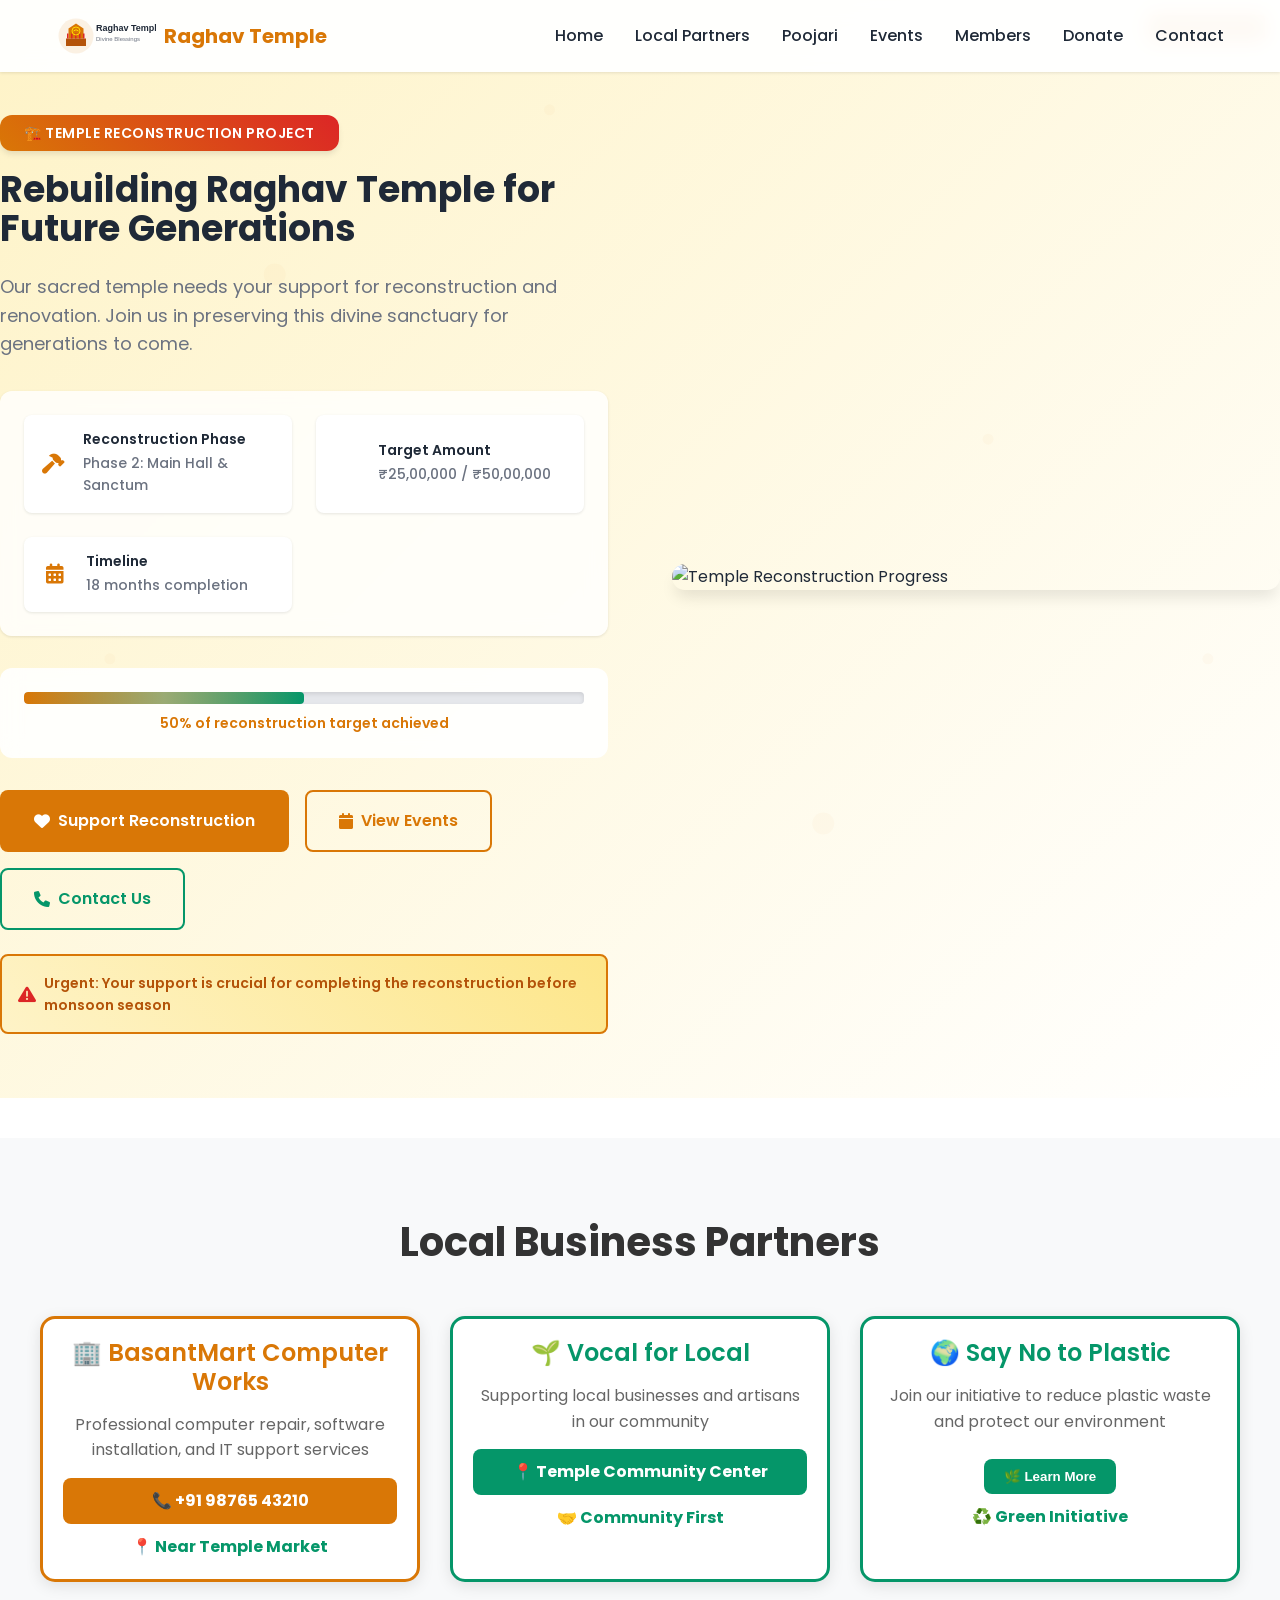
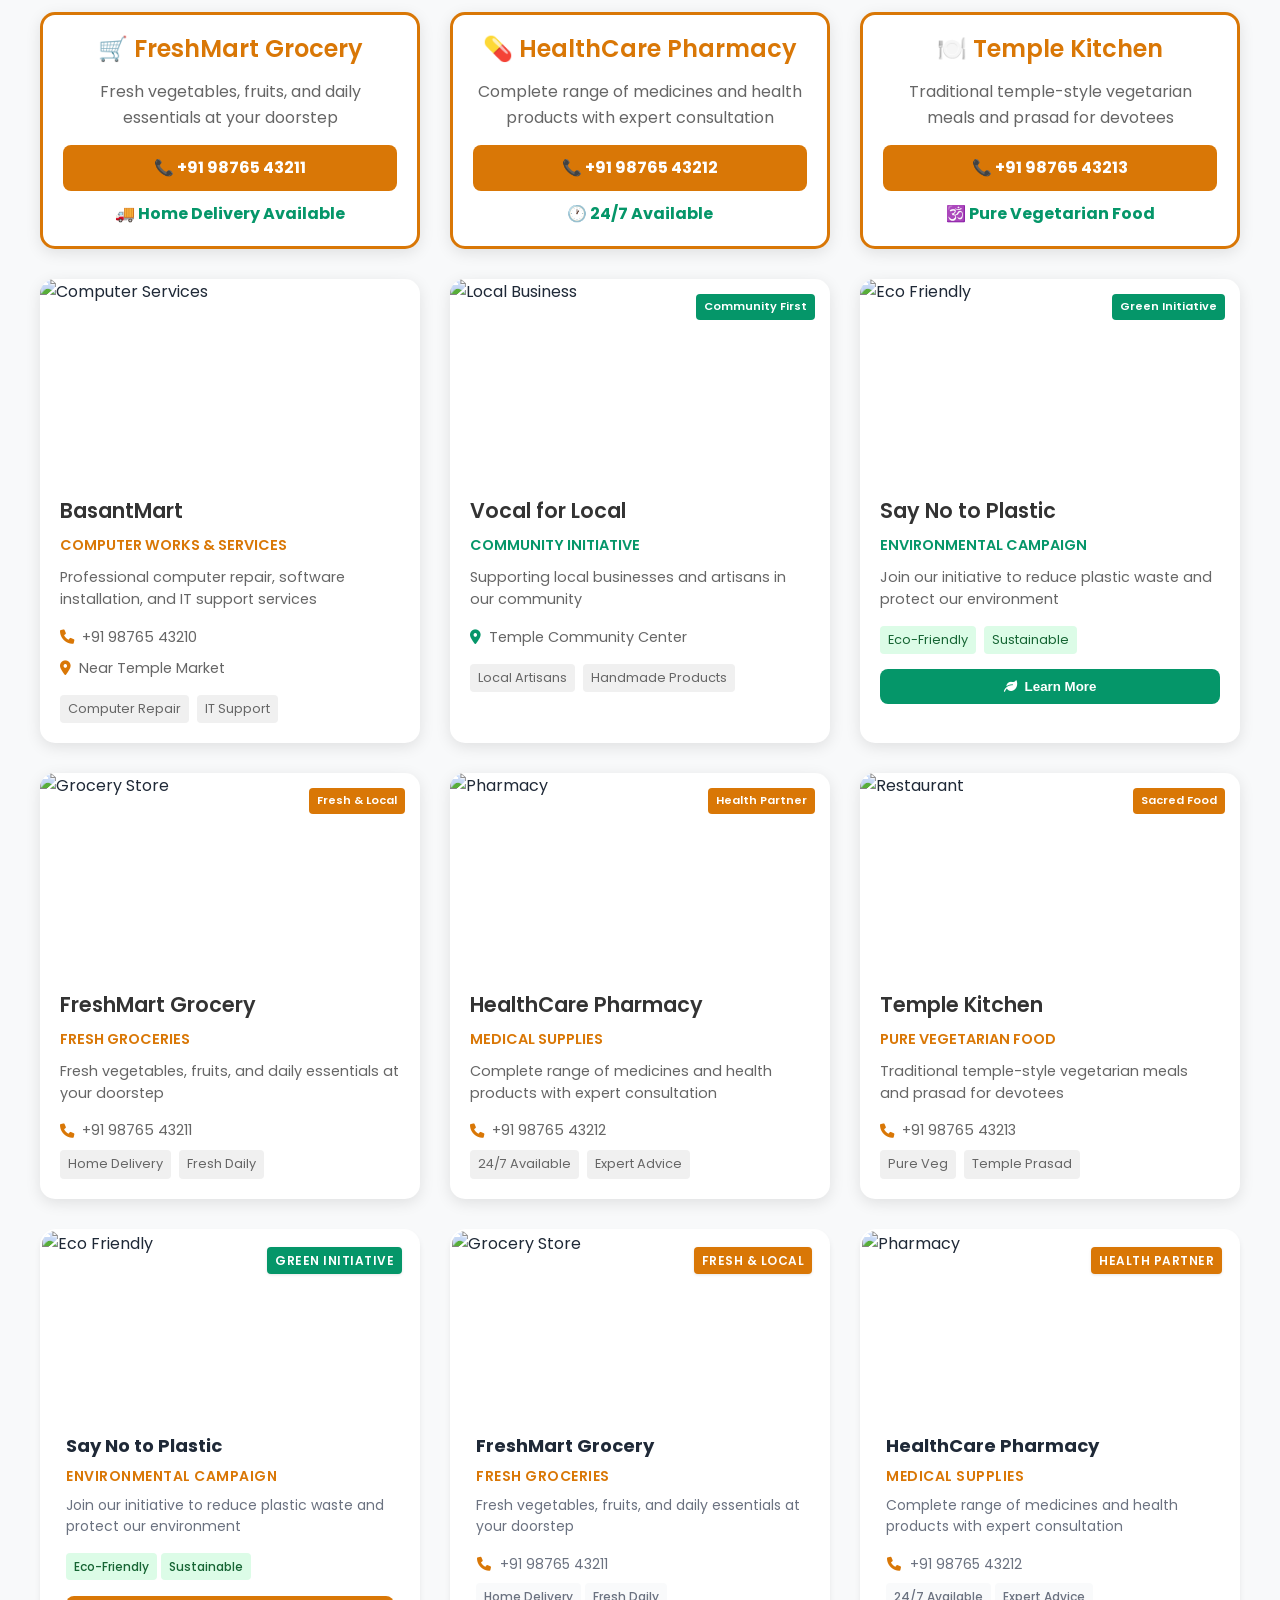
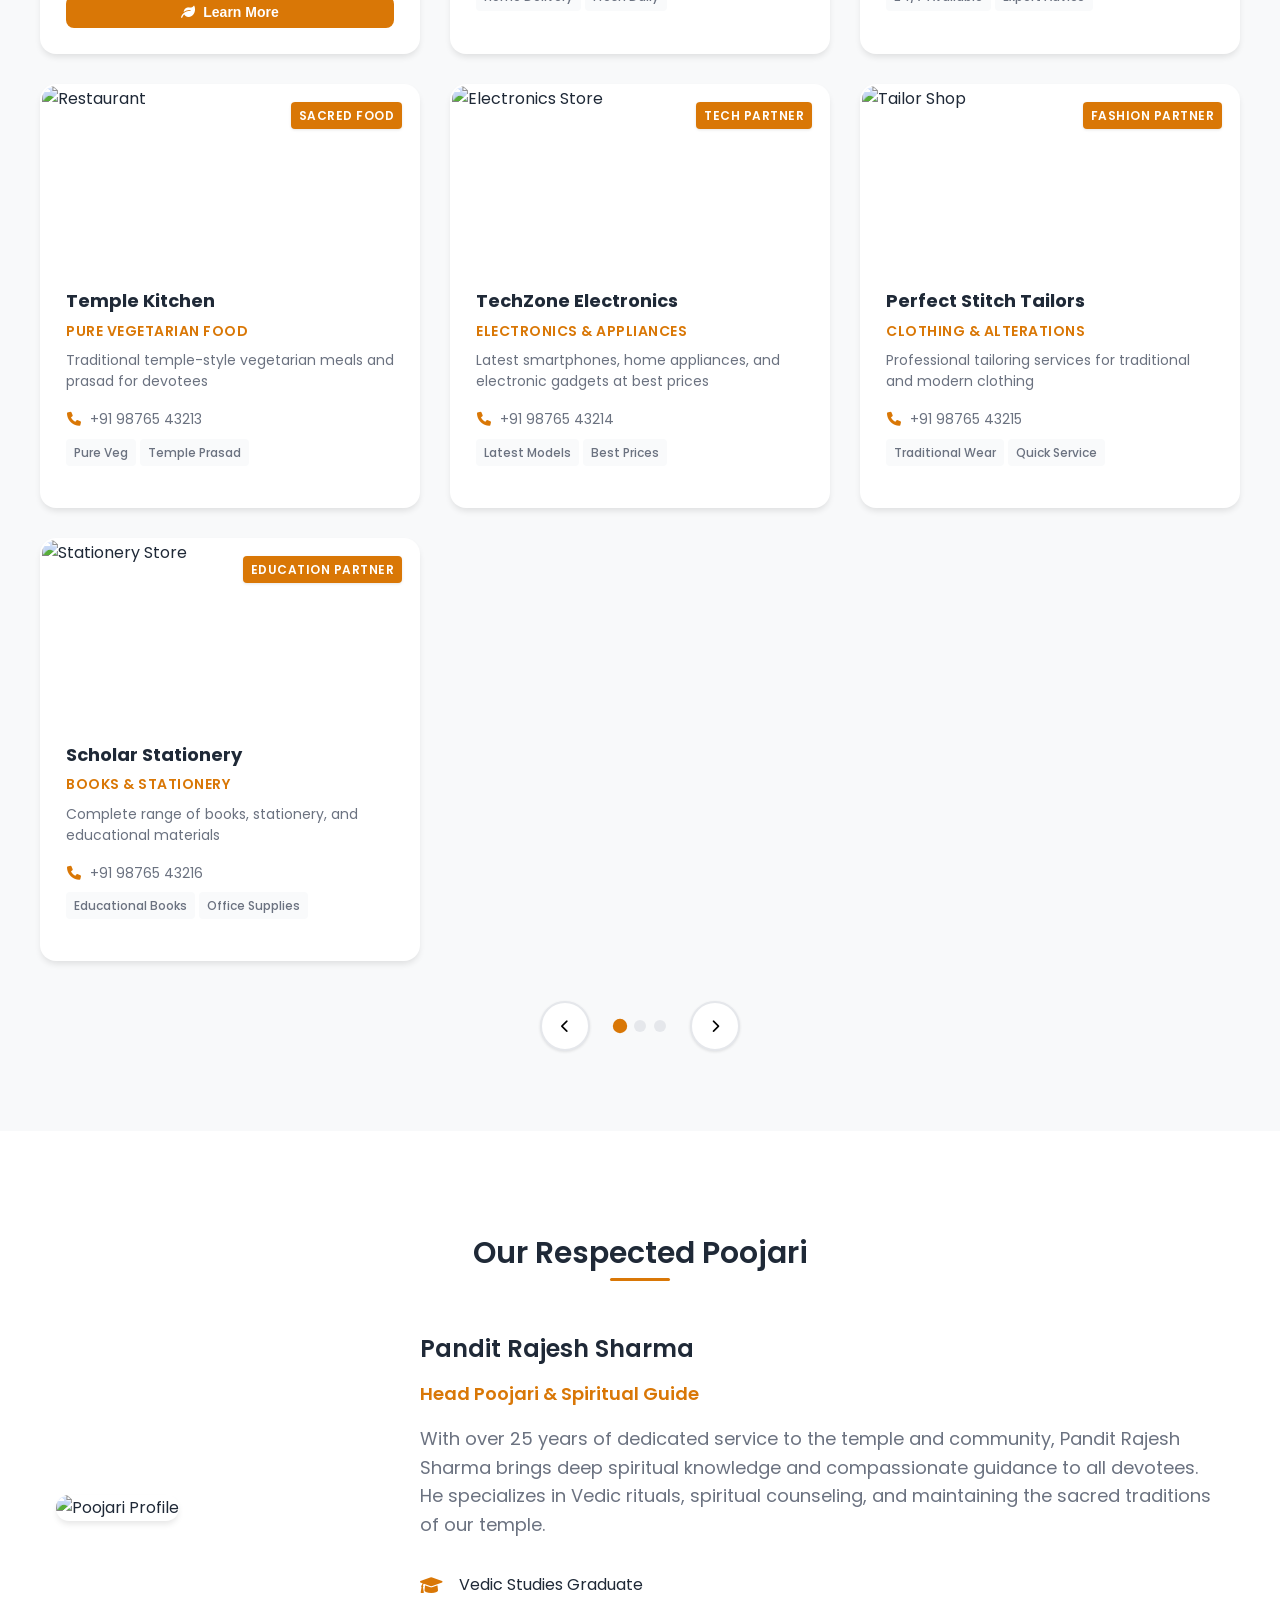
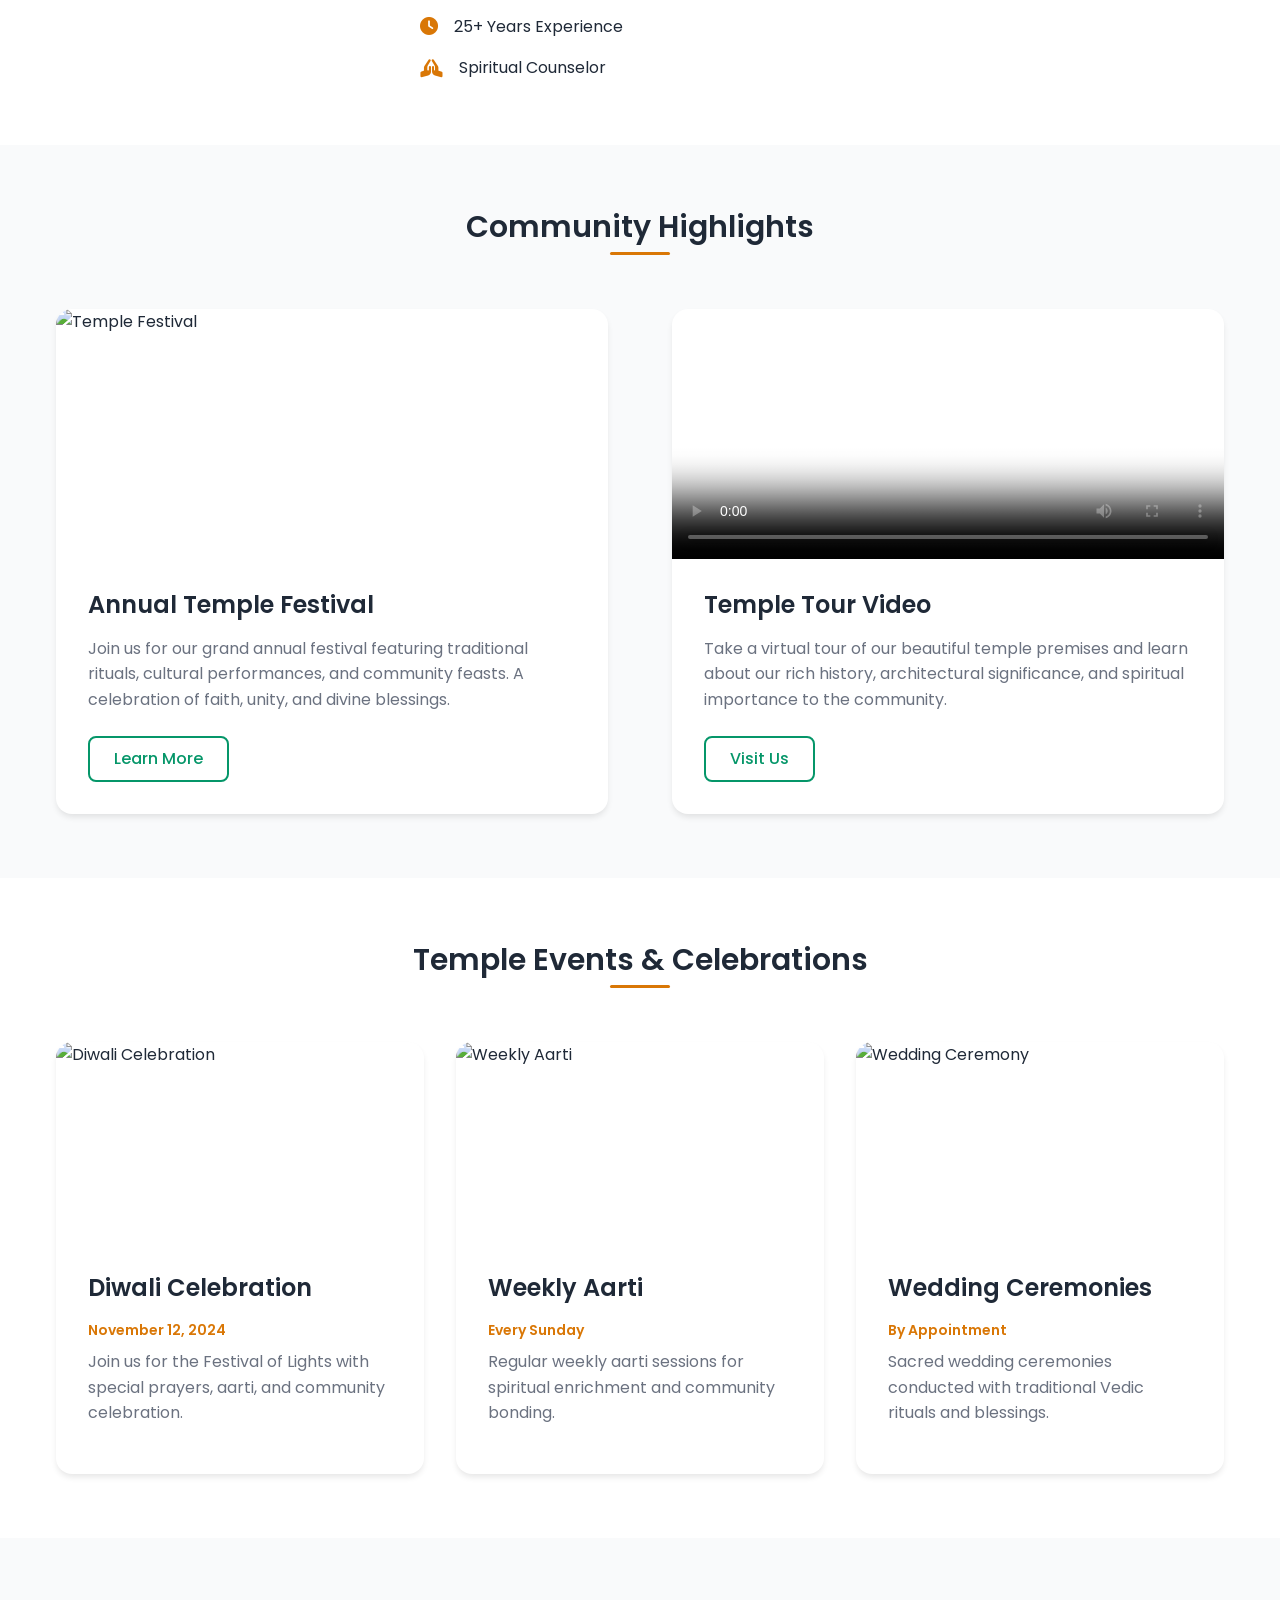
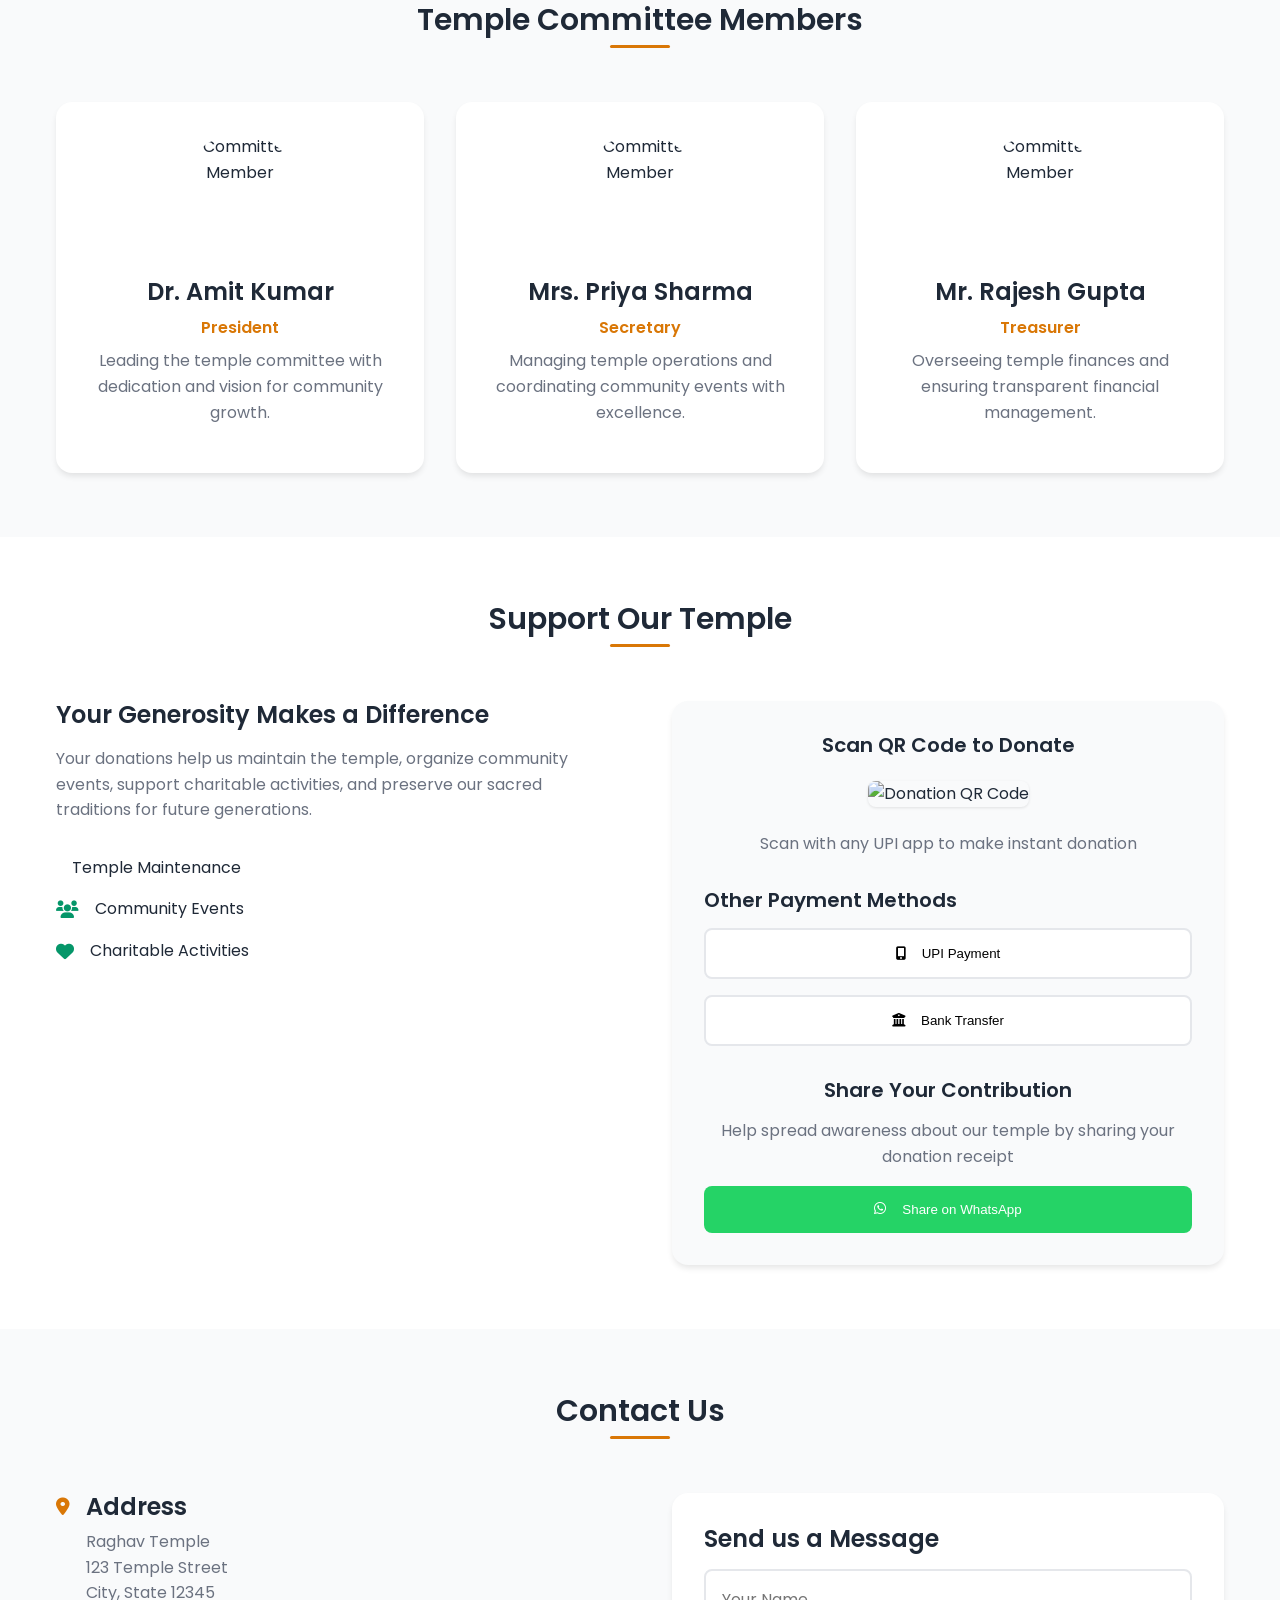
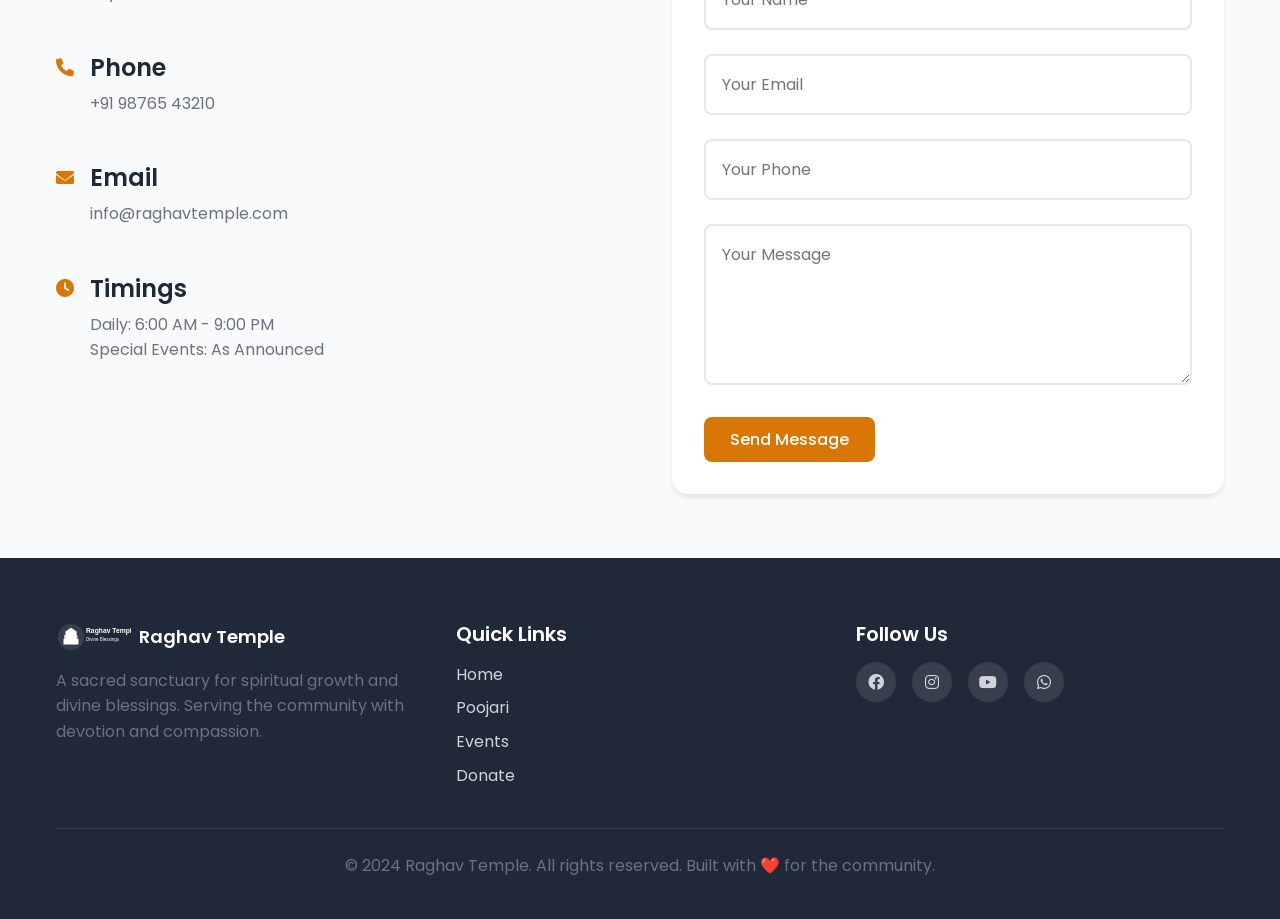
==== index.html @ b98de7c0 "Your descriptive commit message here" ====
<!DOCTYPE html>
<html lang="en">
<head>
    <meta charset="UTF-8">
    <meta name="viewport" content="width=device-width, initial-scale=1.0">
    <title>Raghav Temple - Divine Blessings</title>
    <meta name="description" content="Raghav Temple - A sacred place for spiritual growth, community events, and divine blessings">
    <link rel="manifest" href="manifest.json">
    <meta name="theme-color" content="#d97706">
    <link rel="icon" type="image/svg+xml" href="favicon.svg">
    <link rel="stylesheet" href="styles.css">
    <link href="https://fonts.googleapis.com/css2?family=Poppins:wght@300;400;500;600;700&display=swap" rel="stylesheet">
    <link rel="stylesheet" href="https://cdnjs.cloudflare.com/ajax/libs/font-awesome/6.0.0/css/all.min.css">
</head>
<body>
    <!-- Header -->
    <header class="header">
        <nav class="navbar">
            <div class="nav-container">
                <div class="nav-logo">
                    <img src="logo-template.svg" alt="Raghav Temple Logo" class="logo-img">
                    <h2>Raghav Temple</h2>
                </div>
                <ul class="nav-menu">
                    <li><a href="#home">Home</a></li>
                    <li><a href="#ads">Local Partners</a></li>
                    <li><a href="#poojari">Poojari</a></li>
                    <li><a href="#events">Events</a></li>
                    <li><a href="#members">Members</a></li>
                    <li><a href="#donate">Donate</a></li>
                    <li><a href="#contact">Contact</a></li>
                </ul>
                <div class="hamburger">
                    <span></span>
                    <span></span>
                    <span></span>
                </div>
            </div>
        </nav>
    </header>

    <!-- Hero Section -->
    <section id="home" class="hero">
        <div class="hero-content">
            <div class="hero-badge">
                <span class="badge-text">🏗️ Temple Reconstruction Project</span>
            </div>
            <h1>Rebuilding Raghav Temple for Future Generations</h1>
            <p class="hero-subtitle">Our sacred temple needs your support for reconstruction and renovation. Join us in preserving this divine sanctuary for generations to come.</p>
            
            <div class="reconstruction-info">
                <div class="info-item">
                    <i class="fas fa-hammer"></i>
                    <div>
                        <h3>Reconstruction Phase</h3>
                        <p>Phase 2: Main Hall & Sanctum</p>
                    </div>
                </div>
                <div class="info-item">
                    <i class="fas fa-target"></i>
                    <div>
                        <h3>Target Amount</h3>
                        <p>₹25,00,000 / ₹50,00,000</p>
                    </div>
                </div>
                <div class="info-item">
                    <i class="fas fa-calendar-alt"></i>
                    <div>
                        <h3>Timeline</h3>
                        <p>18 months completion</p>
                    </div>
                </div>
            </div>

            <div class="progress-section">
                <div class="progress-bar">
                    <div class="progress-fill" style="width: 50%"></div>
                </div>
                <p class="progress-text">50% of reconstruction target achieved</p>
            </div>

            <div class="hero-buttons">
                <a href="#donate" class="btn btn-primary">
                    <i class="fas fa-heart"></i>
                    Support Reconstruction
                </a>
                <a href="#events" class="btn btn-secondary">
                    <i class="fas fa-calendar"></i>
                    View Events
                </a>
                <a href="#contact" class="btn btn-outline">
                    <i class="fas fa-phone"></i>
                    Contact Us
                </a>
            </div>

            <div class="urgent-notice">
                <i class="fas fa-exclamation-triangle"></i>
                <span>Urgent: Your support is crucial for completing the reconstruction before monsoon season</span>
            </div>
        </div>
        <div class="hero-image">
            <div class="image-overlay">
                <div class="overlay-content">
                    <h3>Before & After</h3>
                    <p>See the transformation of our sacred space</p>
                    <button class="btn btn-outline" onclick="showBeforeAfter()">
                        <i class="fas fa-images"></i>
                        View Progress
                    </button>
                </div>
            </div>
            <img src="https://images.unsplash.com/photo-1542816417-0983c9c9ad53?w=800&h=600&fit=crop" alt="Temple Reconstruction Progress" loading="lazy">
        </div>
    </section>

    <!-- Local Advertising Section -->
    <section id="ads" style="background-color: #f8f9fa; padding: 80px 20px; margin: 40px 0;">
        <div style="max-width: 1200px; margin: 0 auto;">
            <h2 style="text-align: center; color: #333; margin-bottom: 50px; font-size: 2.5rem; font-weight: bold;">Local Business Partners</h2>
            
            <!-- Simple Grid Layout for Better Visibility -->
            <div style="display: grid; grid-template-columns: repeat(auto-fit, minmax(350px, 1fr)); gap: 30px; margin-bottom: 40px;">
                
                <!-- Test Advertisement - This should be visible -->
                <div style="background: white; border: 3px solid #d97706; border-radius: 15px; padding: 20px; text-align: center; box-shadow: 0 4px 15px rgba(0,0,0,0.1);">
                    <h3 style="color: #d97706; font-size: 1.5rem; margin-bottom: 15px;">🏢 BasantMart Computer Works</h3>
                    <p style="color: #666; font-size: 1rem; margin-bottom: 15px;">Professional computer repair, software installation, and IT support services</p>
                    <div style="background: #d97706; color: white; padding: 10px; border-radius: 8px; font-weight: bold;">
                        📞 +91 98765 43210
                    </div>
                    <div style="margin-top: 10px; color: #059669; font-weight: bold;">
                        📍 Near Temple Market
                    </div>
                </div>

                <!-- Vocal for Local -->
                <div style="background: white; border: 3px solid #059669; border-radius: 15px; padding: 20px; text-align: center; box-shadow: 0 4px 15px rgba(0,0,0,0.1);">
                    <h3 style="color: #059669; font-size: 1.5rem; margin-bottom: 15px;">🌱 Vocal for Local</h3>
                    <p style="color: #666; font-size: 1rem; margin-bottom: 15px;">Supporting local businesses and artisans in our community</p>
                    <div style="background: #059669; color: white; padding: 10px; border-radius: 8px; font-weight: bold;">
                        📍 Temple Community Center
                    </div>
                    <div style="margin-top: 10px; color: #059669; font-weight: bold;">
                        🤝 Community First
                    </div>
                </div>

                <!-- Say No to Plastic -->
                <div style="background: white; border: 3px solid #059669; border-radius: 15px; padding: 20px; text-align: center; box-shadow: 0 4px 15px rgba(0,0,0,0.1);">
                    <h3 style="color: #059669; font-size: 1.5rem; margin-bottom: 15px;">🌍 Say No to Plastic</h3>
                    <p style="color: #666; font-size: 1rem; margin-bottom: 15px;">Join our initiative to reduce plastic waste and protect our environment</p>
                    <button onclick="showEcoTips()" style="background: #059669; color: white; border: none; padding: 10px 20px; border-radius: 8px; font-weight: bold; cursor: pointer; margin-top: 10px;">
                        🌿 Learn More
                    </button>
                    <div style="margin-top: 10px; color: #059669; font-weight: bold;">
                        ♻️ Green Initiative
                    </div>
                </div>

                <!-- FreshMart Grocery -->
                <div style="background: white; border: 3px solid #d97706; border-radius: 15px; padding: 20px; text-align: center; box-shadow: 0 4px 15px rgba(0,0,0,0.1);">
                    <h3 style="color: #d97706; font-size: 1.5rem; margin-bottom: 15px;">🛒 FreshMart Grocery</h3>
                    <p style="color: #666; font-size: 1rem; margin-bottom: 15px;">Fresh vegetables, fruits, and daily essentials at your doorstep</p>
                    <div style="background: #d97706; color: white; padding: 10px; border-radius: 8px; font-weight: bold;">
                        📞 +91 98765 43211
                    </div>
                    <div style="margin-top: 10px; color: #059669; font-weight: bold;">
                        🚚 Home Delivery Available
                    </div>
                </div>

                <!-- HealthCare Pharmacy -->
                <div style="background: white; border: 3px solid #d97706; border-radius: 15px; padding: 20px; text-align: center; box-shadow: 0 4px 15px rgba(0,0,0,0.1);">
                    <h3 style="color: #d97706; font-size: 1.5rem; margin-bottom: 15px;">💊 HealthCare Pharmacy</h3>
                    <p style="color: #666; font-size: 1rem; margin-bottom: 15px;">Complete range of medicines and health products with expert consultation</p>
                    <div style="background: #d97706; color: white; padding: 10px; border-radius: 8px; font-weight: bold;">
                        📞 +91 98765 43212
                    </div>
                    <div style="margin-top: 10px; color: #059669; font-weight: bold;">
                        🕐 24/7 Available
                    </div>
                </div>

                <!-- Temple Kitchen -->
                <div style="background: white; border: 3px solid #d97706; border-radius: 15px; padding: 20px; text-align: center; box-shadow: 0 4px 15px rgba(0,0,0,0.1);">
                    <h3 style="color: #d97706; font-size: 1.5rem; margin-bottom: 15px;">🍽️ Temple Kitchen</h3>
                    <p style="color: #666; font-size: 1rem; margin-bottom: 15px;">Traditional temple-style vegetarian meals and prasad for devotees</p>
                    <div style="background: #d97706; color: white; padding: 10px; border-radius: 8px; font-weight: bold;">
                        📞 +91 98765 43213
                    </div>
                    <div style="margin-top: 10px; color: #059669; font-weight: bold;">
                        🕉️ Pure Vegetarian Food
                    </div>
                </div>

                <!-- BasantMart Computer Works -->
                <div style="background: white; border-radius: 15px; box-shadow: 0 4px 15px rgba(0,0,0,0.1); overflow: hidden; transition: transform 0.3s ease;">
                    <div style="height: 200px; overflow: hidden;">
                        <img src="https://images.unsplash.com/photo-1518709268805-4e9042af2176?w=300&h=200&fit=crop" alt="Computer Services" style="width: 100%; height: 100%; object-fit: cover;">
                    </div>
                    <div style="padding: 20px;">
                        <h3 style="margin: 0 0 10px 0; color: #333; font-size: 1.3rem;">BasantMart</h3>
                        <p style="color: #d97706; font-size: 0.9rem; font-weight: 600; margin: 0 0 10px 0; text-transform: uppercase;">Computer Works & Services</p>
                        <p style="color: #666; font-size: 0.9rem; margin: 0 0 15px 0; line-height: 1.5;">Professional computer repair, software installation, and IT support services</p>
                        <div style="display: flex; align-items: center; gap: 8px; margin-bottom: 8px; font-size: 0.9rem; color: #666;">
                            <i class="fas fa-phone" style="color: #d97706;"></i>
                            <span>+91 98765 43210</span>
                        </div>
                        <div style="display: flex; align-items: center; gap: 8px; margin-bottom: 15px; font-size: 0.9rem; color: #666;">
                            <i class="fas fa-map-marker-alt" style="color: #d97706;"></i>
                            <span>Near Temple Market</span>
                        </div>
                        <div style="display: flex; gap: 8px; flex-wrap: wrap;">
                            <span style="background: #f0f0f0; color: #666; padding: 4px 8px; border-radius: 4px; font-size: 0.8rem;">Computer Repair</span>
                            <span style="background: #f0f0f0; color: #666; padding: 4px 8px; border-radius: 4px; font-size: 0.8rem;">IT Support</span>
                        </div>
                    </div>
                    <div style="position: absolute; top: 15px; right: 15px; background: #d97706; color: white; padding: 4px 8px; border-radius: 4px; font-size: 0.7rem; font-weight: 600;">
                        <span>Trusted Partner</span>
                    </div>
                </div>

                <!-- Vocal for Local -->
                <div style="background: white; border-radius: 15px; box-shadow: 0 4px 15px rgba(0,0,0,0.1); overflow: hidden; transition: transform 0.3s ease; position: relative;">
                    <div style="height: 200px; overflow: hidden;">
                        <img src="https://images.unsplash.com/photo-1571019613454-1cb2f99b2d8b?w=300&h=200&fit=crop" alt="Local Business" style="width: 100%; height: 100%; object-fit: cover;">
                    </div>
                    <div style="padding: 20px;">
                        <h3 style="margin: 0 0 10px 0; color: #333; font-size: 1.3rem;">Vocal for Local</h3>
                        <p style="color: #059669; font-size: 0.9rem; font-weight: 600; margin: 0 0 10px 0; text-transform: uppercase;">Community Initiative</p>
                        <p style="color: #666; font-size: 0.9rem; margin: 0 0 15px 0; line-height: 1.5;">Supporting local businesses and artisans in our community</p>
                        <div style="display: flex; align-items: center; gap: 8px; margin-bottom: 15px; font-size: 0.9rem; color: #666;">
                            <i class="fas fa-map-marker-alt" style="color: #059669;"></i>
                            <span>Temple Community Center</span>
                        </div>
                        <div style="display: flex; gap: 8px; flex-wrap: wrap;">
                            <span style="background: #f0f0f0; color: #666; padding: 4px 8px; border-radius: 4px; font-size: 0.8rem;">Local Artisans</span>
                            <span style="background: #f0f0f0; color: #666; padding: 4px 8px; border-radius: 4px; font-size: 0.8rem;">Handmade Products</span>
                        </div>
                    </div>
                    <div style="position: absolute; top: 15px; right: 15px; background: #059669; color: white; padding: 4px 8px; border-radius: 4px; font-size: 0.7rem; font-weight: 600;">
                        <span>Community First</span>
                    </div>
                </div>

                <!-- Say No to Plastic -->
                <div style="background: white; border-radius: 15px; box-shadow: 0 4px 15px rgba(0,0,0,0.1); overflow: hidden; transition: transform 0.3s ease; position: relative;">
                    <div style="height: 200px; overflow: hidden;">
                        <img src="https://images.unsplash.com/photo-1558618666-fcd25c85cd64?w=300&h=200&fit=crop" alt="Eco Friendly" style="width: 100%; height: 100%; object-fit: cover;">
                    </div>
                    <div style="padding: 20px;">
                        <h3 style="margin: 0 0 10px 0; color: #333; font-size: 1.3rem;">Say No to Plastic</h3>
                        <p style="color: #059669; font-size: 0.9rem; font-weight: 600; margin: 0 0 10px 0; text-transform: uppercase;">Environmental Campaign</p>
                        <p style="color: #666; font-size: 0.9rem; margin: 0 0 15px 0; line-height: 1.5;">Join our initiative to reduce plastic waste and protect our environment</p>
                        <div style="display: flex; gap: 8px; flex-wrap: wrap; margin-bottom: 15px;">
                            <span style="background: #dcfce7; color: #166534; padding: 4px 8px; border-radius: 4px; font-size: 0.8rem;">Eco-Friendly</span>
                            <span style="background: #dcfce7; color: #166534; padding: 4px 8px; border-radius: 4px; font-size: 0.8rem;">Sustainable</span>
                        </div>
                        <button onclick="showEcoTips()" style="width: 100%; padding: 10px; background: #059669; color: white; border: none; border-radius: 8px; font-weight: 600; cursor: pointer; display: flex; align-items: center; justify-content: center; gap: 8px;">
                            <i class="fas fa-leaf"></i>
                            Learn More
                        </button>
                    </div>
                    <div style="position: absolute; top: 15px; right: 15px; background: #059669; color: white; padding: 4px 8px; border-radius: 4px; font-size: 0.7rem; font-weight: 600;">
                        <span>Green Initiative</span>
                    </div>
                </div>

                <!-- FreshMart Grocery -->
                <div style="background: white; border-radius: 15px; box-shadow: 0 4px 15px rgba(0,0,0,0.1); overflow: hidden; transition: transform 0.3s ease; position: relative;">
                    <div style="height: 200px; overflow: hidden;">
                        <img src="https://images.unsplash.com/photo-1586201375761-83865001e31c?w=300&h=200&fit=crop" alt="Grocery Store" style="width: 100%; height: 100%; object-fit: cover;">
                    </div>
                    <div style="padding: 20px;">
                        <h3 style="margin: 0 0 10px 0; color: #333; font-size: 1.3rem;">FreshMart Grocery</h3>
                        <p style="color: #d97706; font-size: 0.9rem; font-weight: 600; margin: 0 0 10px 0; text-transform: uppercase;">Fresh Groceries</p>
                        <p style="color: #666; font-size: 0.9rem; margin: 0 0 15px 0; line-height: 1.5;">Fresh vegetables, fruits, and daily essentials at your doorstep</p>
                        <div style="display: flex; align-items: center; gap: 8px; margin-bottom: 8px; font-size: 0.9rem; color: #666;">
                            <i class="fas fa-phone" style="color: #d97706;"></i>
                            <span>+91 98765 43211</span>
                        </div>
                        <div style="display: flex; gap: 8px; flex-wrap: wrap;">
                            <span style="background: #f0f0f0; color: #666; padding: 4px 8px; border-radius: 4px; font-size: 0.8rem;">Home Delivery</span>
                            <span style="background: #f0f0f0; color: #666; padding: 4px 8px; border-radius: 4px; font-size: 0.8rem;">Fresh Daily</span>
                        </div>
                    </div>
                    <div style="position: absolute; top: 15px; right: 15px; background: #d97706; color: white; padding: 4px 8px; border-radius: 4px; font-size: 0.7rem; font-weight: 600;">
                        <span>Fresh & Local</span>
                    </div>
                </div>

                <!-- HealthCare Pharmacy -->
                <div style="background: white; border-radius: 15px; box-shadow: 0 4px 15px rgba(0,0,0,0.1); overflow: hidden; transition: transform 0.3s ease; position: relative;">
                    <div style="height: 200px; overflow: hidden;">
                        <img src="https://images.unsplash.com/photo-1587854692152-cbe660db9348?w=300&h=200&fit=crop" alt="Pharmacy" style="width: 100%; height: 100%; object-fit: cover;">
                    </div>
                    <div style="padding: 20px;">
                        <h3 style="margin: 0 0 10px 0; color: #333; font-size: 1.3rem;">HealthCare Pharmacy</h3>
                        <p style="color: #d97706; font-size: 0.9rem; font-weight: 600; margin: 0 0 10px 0; text-transform: uppercase;">Medical Supplies</p>
                        <p style="color: #666; font-size: 0.9rem; margin: 0 0 15px 0; line-height: 1.5;">Complete range of medicines and health products with expert consultation</p>
                        <div style="display: flex; align-items: center; gap: 8px; margin-bottom: 8px; font-size: 0.9rem; color: #666;">
                            <i class="fas fa-phone" style="color: #d97706;"></i>
                            <span>+91 98765 43212</span>
                        </div>
                        <div style="display: flex; gap: 8px; flex-wrap: wrap;">
                            <span style="background: #f0f0f0; color: #666; padding: 4px 8px; border-radius: 4px; font-size: 0.8rem;">24/7 Available</span>
                            <span style="background: #f0f0f0; color: #666; padding: 4px 8px; border-radius: 4px; font-size: 0.8rem;">Expert Advice</span>
                        </div>
                    </div>
                    <div style="position: absolute; top: 15px; right: 15px; background: #d97706; color: white; padding: 4px 8px; border-radius: 4px; font-size: 0.7rem; font-weight: 600;">
                        <span>Health Partner</span>
                    </div>
                </div>

                <!-- Temple Kitchen -->
                <div style="background: white; border-radius: 15px; box-shadow: 0 4px 15px rgba(0,0,0,0.1); overflow: hidden; transition: transform 0.3s ease; position: relative;">
                    <div style="height: 200px; overflow: hidden;">
                        <img src="https://images.unsplash.com/photo-1517248135467-4c7edcad34c4?w=300&h=200&fit=crop" alt="Restaurant" style="width: 100%; height: 100%; object-fit: cover;">
                    </div>
                    <div style="padding: 20px;">
                        <h3 style="margin: 0 0 10px 0; color: #333; font-size: 1.3rem;">Temple Kitchen</h3>
                        <p style="color: #d97706; font-size: 0.9rem; font-weight: 600; margin: 0 0 10px 0; text-transform: uppercase;">Pure Vegetarian Food</p>
                        <p style="color: #666; font-size: 0.9rem; margin: 0 0 15px 0; line-height: 1.5;">Traditional temple-style vegetarian meals and prasad for devotees</p>
                        <div style="display: flex; align-items: center; gap: 8px; margin-bottom: 8px; font-size: 0.9rem; color: #666;">
                            <i class="fas fa-phone" style="color: #d97706;"></i>
                            <span>+91 98765 43213</span>
                        </div>
                        <div style="display: flex; gap: 8px; flex-wrap: wrap;">
                            <span style="background: #f0f0f0; color: #666; padding: 4px 8px; border-radius: 4px; font-size: 0.8rem;">Pure Veg</span>
                            <span style="background: #f0f0f0; color: #666; padding: 4px 8px; border-radius: 4px; font-size: 0.8rem;">Temple Prasad</span>
                        </div>
                    </div>
                    <div style="position: absolute; top: 15px; right: 15px; background: #d97706; color: white; padding: 4px 8px; border-radius: 4px; font-size: 0.7rem; font-weight: 600;">
                        <span>Sacred Food</span>
                    </div>
                </div>

                <!-- Plastic Bag Awareness -->
                <div class="ad-banner">
                    <div class="ad-image">
                        <img src="https://images.unsplash.com/photo-1558618666-fcd25c85cd64?w=300&h=200&fit=crop" alt="Eco Friendly" loading="lazy">
                    </div>
                    <div class="ad-content">
                        <h3>Say No to Plastic</h3>
                        <p class="ad-category">Environmental Campaign</p>
                        <p class="ad-description">Join our initiative to reduce plastic waste and protect our environment</p>
                        <div class="ad-features">
                            <span class="feature-tag eco-tag">Eco-Friendly</span>
                            <span class="feature-tag eco-tag">Sustainable</span>
                        </div>
                        <div class="ad-action">
                            <button class="ad-btn" onclick="showEcoTips()">
                                <i class="fas fa-leaf"></i>
                                Learn More
                            </button>
                        </div>
                    </div>
                    <div class="ad-badge eco-badge">
                        <span>Green Initiative</span>
                    </div>
                </div>

                <!-- Local Grocery Store -->
                <div class="ad-banner">
                    <div class="ad-image">
                        <img src="https://images.unsplash.com/photo-1586201375761-83865001e31c?w=300&h=200&fit=crop" alt="Grocery Store" loading="lazy">
                    </div>
                    <div class="ad-content">
                        <h3>FreshMart Grocery</h3>
                        <p class="ad-category">Fresh Groceries</p>
                        <p class="ad-description">Fresh vegetables, fruits, and daily essentials at your doorstep</p>
                        <div class="ad-contact">
                            <i class="fas fa-phone"></i>
                            <span>+91 98765 43211</span>
                        </div>
                        <div class="ad-features">
                            <span class="feature-tag">Home Delivery</span>
                            <span class="feature-tag">Fresh Daily</span>
                        </div>
                    </div>
                    <div class="ad-badge">
                        <span>Fresh & Local</span>
                    </div>
                </div>

                <!-- Local Pharmacy -->
                <div class="ad-banner">
                    <div class="ad-image">
                        <img src="https://images.unsplash.com/photo-1587854692152-cbe660db9348?w=300&h=200&fit=crop" alt="Pharmacy" loading="lazy">
                    </div>
                    <div class="ad-content">
                        <h3>HealthCare Pharmacy</h3>
                        <p class="ad-category">Medical Supplies</p>
                        <p class="ad-description">Complete range of medicines and health products with expert consultation</p>
                        <div class="ad-contact">
                            <i class="fas fa-phone"></i>
                            <span>+91 98765 43212</span>
                        </div>
                        <div class="ad-features">
                            <span class="feature-tag">24/7 Available</span>
                            <span class="feature-tag">Expert Advice</span>
                        </div>
                    </div>
                    <div class="ad-badge">
                        <span>Health Partner</span>
                    </div>
                </div>

                <!-- Local Restaurant -->
                <div class="ad-banner">
                    <div class="ad-image">
                        <img src="https://images.unsplash.com/photo-1517248135467-4c7edcad34c4?w=300&h=200&fit=crop" alt="Restaurant" loading="lazy">
                    </div>
                    <div class="ad-content">
                        <h3>Temple Kitchen</h3>
                        <p class="ad-category">Pure Vegetarian Food</p>
                        <p class="ad-description">Traditional temple-style vegetarian meals and prasad for devotees</p>
                        <div class="ad-contact">
                            <i class="fas fa-phone"></i>
                            <span>+91 98765 43213</span>
                        </div>
                        <div class="ad-features">
                            <span class="feature-tag">Pure Veg</span>
                            <span class="feature-tag">Temple Prasad</span>
                        </div>
                    </div>
                    <div class="ad-badge">
                        <span>Sacred Food</span>
                    </div>
                </div>

                <!-- Local Electronics Store -->
                <div class="ad-banner">
                    <div class="ad-image">
                        <img src="https://images.unsplash.com/photo-1556742049-0cfed4f6a45d?w=300&h=200&fit=crop" alt="Electronics Store" loading="lazy">
                    </div>
                    <div class="ad-content">
                        <h3>TechZone Electronics</h3>
                        <p class="ad-category">Electronics & Appliances</p>
                        <p class="ad-description">Latest smartphones, home appliances, and electronic gadgets at best prices</p>
                        <div class="ad-contact">
                            <i class="fas fa-phone"></i>
                            <span>+91 98765 43214</span>
                        </div>
                        <div class="ad-features">
                            <span class="feature-tag">Latest Models</span>
                            <span class="feature-tag">Best Prices</span>
                        </div>
                    </div>
                    <div class="ad-badge">
                        <span>Tech Partner</span>
                    </div>
                </div>

                <!-- Local Tailor -->
                <div class="ad-banner">
                    <div class="ad-image">
                        <img src="https://images.unsplash.com/photo-1582582494705-f8ce0b0c24fe?w=300&h=200&fit=crop" alt="Tailor Shop" loading="lazy">
                    </div>
                    <div class="ad-content">
                        <h3>Perfect Stitch Tailors</h3>
                        <p class="ad-category">Clothing & Alterations</p>
                        <p class="ad-description">Professional tailoring services for traditional and modern clothing</p>
                        <div class="ad-contact">
                            <i class="fas fa-phone"></i>
                            <span>+91 98765 43215</span>
                        </div>
                        <div class="ad-features">
                            <span class="feature-tag">Traditional Wear</span>
                            <span class="feature-tag">Quick Service</span>
                        </div>
                    </div>
                    <div class="ad-badge">
                        <span>Fashion Partner</span>
                    </div>
                </div>

                <!-- Local Stationery -->
                <div class="ad-banner">
                    <div class="ad-image">
                        <img src="https://images.unsplash.com/photo-1507003211169-0a1dd7228f2d?w=300&h=200&fit=crop" alt="Stationery Store" loading="lazy">
                    </div>
                    <div class="ad-content">
                        <h3>Scholar Stationery</h3>
                        <p class="ad-category">Books & Stationery</p>
                        <p class="ad-description">Complete range of books, stationery, and educational materials</p>
                        <div class="ad-contact">
                            <i class="fas fa-phone"></i>
                            <span>+91 98765 43216</span>
                        </div>
                        <div class="ad-features">
                            <span class="feature-tag">Educational Books</span>
                            <span class="feature-tag">Office Supplies</span>
                        </div>
                    </div>
                    <div class="ad-badge">
                        <span>Education Partner</span>
                    </div>
                </div>
            </div>
            
            <!-- Horizontal Scroll Controls -->
            <div class="ads-controls">
                <button class="ads-btn prev-btn" onclick="scrollAds('left')">
                    <i class="fas fa-chevron-left"></i>
                </button>
                <div class="ads-dots">
                    <span class="dot active" onclick="currentSlide(1)"></span>
                    <span class="dot" onclick="currentSlide(2)"></span>
                    <span class="dot" onclick="currentSlide(3)"></span>
                </div>
                <button class="ads-btn next-btn" onclick="scrollAds('right')">
                    <i class="fas fa-chevron-right"></i>
                </button>
            </div>
        </div>
    </section>

    <!-- Poojari Profile Section -->
    <section id="poojari" class="poojari-section">
        <div class="container">
            <h2 class="section-title">Our Respected Poojari</h2>
            <div class="poojari-profile">
                <div class="poojari-image">
                    <img src="https://images.unsplash.com/photo-1507003211169-0a1dd7228f2d?w=400&h=400&fit=crop&crop=face" alt="Poojari Profile" loading="lazy">
                </div>
                <div class="poojari-info">
                    <h3>Pandit Rajesh Sharma</h3>
                    <p class="poojari-title">Head Poojari & Spiritual Guide</p>
                    <p class="poojari-description">
                        With over 25 years of dedicated service to the temple and community, 
                        Pandit Rajesh Sharma brings deep spiritual knowledge and compassionate guidance 
                        to all devotees. He specializes in Vedic rituals, spiritual counseling, 
                        and maintaining the sacred traditions of our temple.
                    </p>
                    <div class="poojari-qualifications">
                        <div class="qualification">
                            <i class="fas fa-graduation-cap"></i>
                            <span>Vedic Studies Graduate</span>
                        </div>
                        <div class="qualification">
                            <i class="fas fa-clock"></i>
                            <span>25+ Years Experience</span>
                        </div>
                        <div class="qualification">
                            <i class="fas fa-hands-praying"></i>
                            <span>Spiritual Counselor</span>
                        </div>
                    </div>
                </div>
            </div>
        </div>
    </section>

    <!-- Local Promotion Section -->
    <section class="promotion-section">
        <div class="container">
            <h2 class="section-title">Community Highlights</h2>
            <div class="promotion-grid">
                <div class="promotion-item">
                    <div class="promotion-media">
                        <img src="https://images.unsplash.com/photo-1578662996442-48f60103fc96?w=600&h=400&fit=crop" alt="Temple Festival" loading="lazy">
                    </div>
                    <div class="promotion-content">
                        <h3>Annual Temple Festival</h3>
                        <p>Join us for our grand annual festival featuring traditional rituals, cultural performances, and community feasts. A celebration of faith, unity, and divine blessings.</p>
                        <a href="#events" class="btn btn-outline">Learn More</a>
                    </div>
                </div>
                <div class="promotion-item">
                    <div class="promotion-media">
                        <video controls poster="https://images.unsplash.com/photo-1542816417-0983c9c9ad53?w=600&h=400&fit=crop">
                            <source src="#" type="video/mp4">
                            Your browser does not support the video tag.
                        </video>
                    </div>
                    <div class="promotion-content">
                        <h3>Temple Tour Video</h3>
                        <p>Take a virtual tour of our beautiful temple premises and learn about our rich history, architectural significance, and spiritual importance to the community.</p>
                        <a href="#contact" class="btn btn-outline">Visit Us</a>
                    </div>
                </div>
            </div>
        </div>
    </section>

    <!-- Events Section -->
    <section id="events" class="events-section">
        <div class="container">
            <h2 class="section-title">Temple Events & Celebrations</h2>
            <div class="events-grid">
                <div class="event-card">
                    <div class="event-image">
                        <img src="https://images.unsplash.com/photo-1578662996442-48f60103fc96?w=400&h=300&fit=crop" alt="Diwali Celebration" loading="lazy">
                    </div>
                    <div class="event-content">
                        <h3>Diwali Celebration</h3>
                        <p class="event-date">November 12, 2024</p>
                        <p>Join us for the Festival of Lights with special prayers, aarti, and community celebration.</p>
                    </div>
                </div>
                <div class="event-card">
                    <div class="event-image">
                        <img src="https://images.unsplash.com/photo-1542816417-0983c9c9ad53?w=400&h=300&fit=crop" alt="Weekly Aarti" loading="lazy">
                    </div>
                    <div class="event-content">
                        <h3>Weekly Aarti</h3>
                        <p class="event-date">Every Sunday</p>
                        <p>Regular weekly aarti sessions for spiritual enrichment and community bonding.</p>
                    </div>
                </div>
                <div class="event-card">
                    <div class="event-image">
                        <img src="https://images.unsplash.com/photo-1578662996442-48f60103fc96?w=400&h=300&fit=crop" alt="Wedding Ceremony" loading="lazy">
                    </div>
                    <div class="event-content">
                        <h3>Wedding Ceremonies</h3>
                        <p class="event-date">By Appointment</p>
                        <p>Sacred wedding ceremonies conducted with traditional Vedic rituals and blessings.</p>
                    </div>
                </div>
            </div>
        </div>
    </section>

    <!-- Temple Members Section -->
    <section id="members" class="members-section">
        <div class="container">
            <h2 class="section-title">Temple Committee Members</h2>
            <div class="members-grid">
                <div class="member-card">
                    <div class="member-image">
                        <img src="https://images.unsplash.com/photo-1507003211169-0a1dd7228f2d?w=200&h=200&fit=crop&crop=face" alt="Committee Member" loading="lazy">
                    </div>
                    <div class="member-info">
                        <h3>Dr. Amit Kumar</h3>
                        <p>President</p>
                        <p>Leading the temple committee with dedication and vision for community growth.</p>
                    </div>
                </div>
                <div class="member-card">
                    <div class="member-image">
                        <img src="https://images.unsplash.com/photo-1494790108755-2616b612b786?w=200&h=200&fit=crop&crop=face" alt="Committee Member" loading="lazy">
                    </div>
                    <div class="member-info">
                        <h3>Mrs. Priya Sharma</h3>
                        <p>Secretary</p>
                        <p>Managing temple operations and coordinating community events with excellence.</p>
                    </div>
                </div>
                <div class="member-card">
                    <div class="member-image">
                        <img src="https://images.unsplash.com/photo-1472099645785-5658abf4ff4e?w=200&h=200&fit=crop&crop=face" alt="Committee Member" loading="lazy">
                    </div>
                    <div class="member-info">
                        <h3>Mr. Rajesh Gupta</h3>
                        <p>Treasurer</p>
                        <p>Overseeing temple finances and ensuring transparent financial management.</p>
                    </div>
                </div>
            </div>
        </div>
    </section>

    <!-- Donation Section -->
    <section id="donate" class="donation-section">
        <div class="container">
            <h2 class="section-title">Support Our Temple</h2>
            <div class="donation-content">
                <div class="donation-info">
                    <h3>Your Generosity Makes a Difference</h3>
                    <p>Your donations help us maintain the temple, organize community events, support charitable activities, and preserve our sacred traditions for future generations.</p>
                    <div class="donation-benefits">
                        <div class="benefit">
                            <i class="fas fa-temple-hindu"></i>
                            <span>Temple Maintenance</span>
                        </div>
                        <div class="benefit">
                            <i class="fas fa-users"></i>
                            <span>Community Events</span>
                        </div>
                        <div class="benefit">
                            <i class="fas fa-heart"></i>
                            <span>Charitable Activities</span>
                        </div>
                    </div>
                </div>
                <div class="donation-methods">
                    <div class="qr-payment">
                        <h4>Scan QR Code to Donate</h4>
                        <div class="qr-code">
                            <img src="https://api.qrserver.com/v1/create-qr-code/?size=200x200&data=https://raghavtemple.com/donate" alt="Donation QR Code" loading="lazy">
                        </div>
                        <p>Scan with any UPI app to make instant donation</p>
                    </div>
                    <div class="payment-options">
                        <h4>Other Payment Methods</h4>
                        <div class="payment-buttons">
                            <button class="payment-btn" onclick="openUPI()">
                                <i class="fas fa-mobile-alt"></i>
                                UPI Payment
                            </button>
                            <button class="payment-btn" onclick="openBankTransfer()">
                                <i class="fas fa-university"></i>
                                Bank Transfer
                            </button>
                        </div>
                    </div>
                    <div class="share-section">
                        <h4>Share Your Contribution</h4>
                        <p>Help spread awareness about our temple by sharing your donation receipt</p>
                        <button class="share-btn" onclick="shareToWhatsApp()">
                            <i class="fab fa-whatsapp"></i>
                            Share on WhatsApp
                        </button>
                    </div>
                </div>
            </div>
        </div>
    </section>

    <!-- Contact Section -->
    <section id="contact" class="contact-section">
        <div class="container">
            <h2 class="section-title">Contact Us</h2>
            <div class="contact-content">
                <div class="contact-info">
                    <div class="contact-item">
                        <i class="fas fa-map-marker-alt"></i>
                        <div>
                            <h3>Address</h3>
                            <p>Raghav Temple<br>123 Temple Street<br>City, State 12345</p>
                        </div>
                    </div>
                    <div class="contact-item">
                        <i class="fas fa-phone"></i>
                        <div>
                            <h3>Phone</h3>
                            <p>+91 98765 43210</p>
                        </div>
                    </div>
                    <div class="contact-item">
                        <i class="fas fa-envelope"></i>
                        <div>
                            <h3>Email</h3>
                            <p>info@raghavtemple.com</p>
                        </div>
                    </div>
                    <div class="contact-item">
                        <i class="fas fa-clock"></i>
                        <div>
                            <h3>Timings</h3>
                            <p>Daily: 6:00 AM - 9:00 PM<br>Special Events: As Announced</p>
                        </div>
                    </div>
                </div>
                <div class="contact-form">
                    <h3>Send us a Message</h3>
                    <form id="contactForm">
                        <div class="form-group">
                            <input type="text" id="name" name="name" placeholder="Your Name" required>
                        </div>
                        <div class="form-group">
                            <input type="email" id="email" name="email" placeholder="Your Email" required>
                        </div>
                        <div class="form-group">
                            <input type="tel" id="phone" name="phone" placeholder="Your Phone">
                        </div>
                        <div class="form-group">
                            <textarea id="message" name="message" placeholder="Your Message" rows="5" required></textarea>
                        </div>
                        <button type="submit" class="btn btn-primary">Send Message</button>
                    </form>
                </div>
            </div>
        </div>
    </section>

    <!-- Footer -->
    <footer class="footer">
        <div class="container">
            <div class="footer-content">
                <div class="footer-section">
                    <div class="footer-logo">
                        <img src="logo-template.svg" alt="Raghav Temple Logo" class="footer-logo-img">
                        <h3>Raghav Temple</h3>
                    </div>
                    <p>A sacred sanctuary for spiritual growth and divine blessings. Serving the community with devotion and compassion.</p>
                </div>
                <div class="footer-section">
                    <h4>Quick Links</h4>
                    <ul>
                        <li><a href="#home">Home</a></li>
                        <li><a href="#poojari">Poojari</a></li>
                        <li><a href="#events">Events</a></li>
                        <li><a href="#donate">Donate</a></li>
                    </ul>
                </div>
                <div class="footer-section">
                    <h4>Follow Us</h4>
                    <div class="social-links">
                        <a href="#"><i class="fab fa-facebook"></i></a>
                        <a href="#"><i class="fab fa-instagram"></i></a>
                        <a href="#"><i class="fab fa-youtube"></i></a>
                        <a href="#"><i class="fab fa-whatsapp"></i></a>
                    </div>
                </div>
            </div>
            <div class="footer-bottom">
                <p>&copy; 2024 Raghav Temple. All rights reserved. Built with ❤️ for the community.</p>
            </div>
        </div>
    </footer>

    <script src="script.js"></script>
</body>
</html>
---- styles.css ----
/* Reset and Base Styles */
* {
    margin: 0;
    padding: 0;
    box-sizing: border-box;
}

:root {
    /* Color Palette */
    --primary-color: #d97706;
    --primary-dark: #b45309;
    --secondary-color: #059669;
    --accent-color: #dc2626;
    --text-primary: #1f2937;
    --text-secondary: #6b7280;
    --text-light: #9ca3af;
    --bg-primary: #ffffff;
    --bg-secondary: #f9fafb;
    --bg-accent: #fef3c7;
    --border-color: #e5e7eb;
    --shadow-light: 0 1px 3px 0 rgba(0, 0, 0, 0.1);
    --shadow-medium: 0 4px 6px -1px rgba(0, 0, 0, 0.1);
    --shadow-heavy: 0 10px 15px -3px rgba(0, 0, 0, 0.1);
    
    /* Typography */
    --font-family: 'Poppins', sans-serif;
    --font-size-xs: 0.75rem;
    --font-size-sm: 0.875rem;
    --font-size-base: 1rem;
    --font-size-lg: 1.125rem;
    --font-size-xl: 1.25rem;
    --font-size-2xl: 1.5rem;
    --font-size-3xl: 1.875rem;
    --font-size-4xl: 2.25rem;
    
    /* Spacing */
    --spacing-xs: 0.25rem;
    --spacing-sm: 0.5rem;
    --spacing-md: 1rem;
    --spacing-lg: 1.5rem;
    --spacing-xl: 2rem;
    --spacing-2xl: 3rem;
    --spacing-3xl: 4rem;
    
    /* Border Radius */
    --radius-sm: 0.25rem;
    --radius-md: 0.5rem;
    --radius-lg: 0.75rem;
    --radius-xl: 1rem;
    
    /* Transitions */
    --transition-fast: 0.15s ease-in-out;
    --transition-normal: 0.3s ease-in-out;
    --transition-slow: 0.5s ease-in-out;
}

body {
    font-family: var(--font-family);
    line-height: 1.6;
    color: var(--text-primary);
    background-color: var(--bg-primary);
    overflow-x: hidden;
}

/* Container */
.container {
    max-width: 1200px;
    margin: 0 auto;
    padding: 0 var(--spacing-md);
}

/* Typography */
h1, h2, h3, h4, h5, h6 {
    font-weight: 600;
    line-height: 1.2;
    margin-bottom: var(--spacing-md);
}

h1 { font-size: var(--font-size-4xl); }
h2 { font-size: var(--font-size-3xl); }
h3 { font-size: var(--font-size-2xl); }
h4 { font-size: var(--font-size-xl); }

p {
    margin-bottom: var(--spacing-md);
    color: var(--text-secondary);
}

/* Buttons */
.btn {
    display: inline-block;
    padding: var(--spacing-sm) var(--spacing-lg);
    border: none;
    border-radius: var(--radius-md);
    font-family: var(--font-family);
    font-size: var(--font-size-base);
    font-weight: 500;
    text-decoration: none;
    text-align: center;
    cursor: pointer;
    transition: all var(--transition-normal);
    border: 2px solid transparent;
}

.btn-primary {
    background-color: var(--primary-color);
    color: white;
}

.btn-primary:hover {
    background-color: var(--primary-dark);
    transform: translateY(-2px);
    box-shadow: var(--shadow-medium);
}

.btn-secondary {
    background-color: transparent;
    color: var(--primary-color);
    border-color: var(--primary-color);
}

.btn-secondary:hover {
    background-color: var(--primary-color);
    color: white;
}

.btn-outline {
    background-color: transparent;
    color: var(--secondary-color);
    border-color: var(--secondary-color);
}

.btn-outline:hover {
    background-color: var(--secondary-color);
    color: white;
}

/* Header */
.header {
    position: fixed;
    top: 0;
    left: 0;
    right: 0;
    background-color: rgba(255, 255, 255, 0.95);
    backdrop-filter: blur(10px);
    z-index: 1000;
    box-shadow: var(--shadow-light);
}

.navbar {
    padding: var(--spacing-md) 0;
}

.nav-container {
    display: flex;
    justify-content: space-between;
    align-items: center;
    max-width: 1200px;
    margin: 0 auto;
    padding: 0 var(--spacing-md);
}

.nav-logo {
    display: flex;
    align-items: center;
    gap: var(--spacing-sm);
}

.logo-img {
    height: 40px;
    width: auto;
    transition: transform var(--transition-normal);
}

.logo-img:hover {
    transform: scale(1.05);
}

.nav-logo h2 {
    color: var(--primary-color);
    margin: 0;
    font-size: var(--font-size-xl);
    font-weight: 700;
}

.nav-menu {
    display: flex;
    list-style: none;
    gap: var(--spacing-xl);
}

.nav-menu a {
    text-decoration: none;
    color: var(--text-primary);
    font-weight: 500;
    transition: color var(--transition-fast);
}

.nav-menu a:hover {
    color: var(--primary-color);
}

.hamburger {
    display: none;
    flex-direction: column;
    cursor: pointer;
}

.hamburger span {
    width: 25px;
    height: 3px;
    background-color: var(--text-primary);
    margin: 3px 0;
    transition: var(--transition-fast);
}

/* Hero Section */
.hero {
    padding: 120px 0 var(--spacing-3xl);
    background: linear-gradient(135deg, var(--bg-accent) 0%, var(--bg-primary) 100%);
    display: grid;
    grid-template-columns: 1fr 1fr;
    gap: var(--spacing-3xl);
    align-items: center;
    min-height: 90vh;
    position: relative;
    overflow: hidden;
}

.hero::before {
    content: '';
    position: absolute;
    top: 0;
    left: 0;
    right: 0;
    bottom: 0;
    background: url('data:image/svg+xml,<svg xmlns="http://www.w3.org/2000/svg" viewBox="0 0 100 100"><defs><pattern id="grain" width="100" height="100" patternUnits="userSpaceOnUse"><circle cx="25" cy="25" r="1" fill="%23d97706" opacity="0.1"/><circle cx="75" cy="75" r="1" fill="%23d97706" opacity="0.1"/><circle cx="50" cy="10" r="0.5" fill="%23d97706" opacity="0.1"/><circle cx="10" cy="60" r="0.5" fill="%23d97706" opacity="0.1"/><circle cx="90" cy="40" r="0.5" fill="%23d97706" opacity="0.1"/></pattern></defs><rect width="100" height="100" fill="url(%23grain)"/></svg>');
    opacity: 0.3;
    z-index: 0;
}

.hero-content {
    position: relative;
    z-index: 1;
}

.hero-badge {
    display: inline-block;
    margin-bottom: var(--spacing-lg);
    animation: pulse 2s infinite;
}

.badge-text {
    background: linear-gradient(45deg, var(--primary-color), var(--accent-color));
    color: white;
    padding: var(--spacing-sm) var(--spacing-lg);
    border-radius: var(--radius-lg);
    font-weight: 600;
    font-size: var(--font-size-sm);
    text-transform: uppercase;
    letter-spacing: 0.5px;
    box-shadow: var(--shadow-medium);
}

@keyframes pulse {
    0%, 100% { transform: scale(1); }
    50% { transform: scale(1.05); }
}

.hero-content h1 {
    color: var(--text-primary);
    margin-bottom: var(--spacing-lg);
    font-size: var(--font-size-4xl);
    line-height: 1.1;
    font-weight: 700;
}

.hero-subtitle {
    font-size: var(--font-size-lg);
    margin-bottom: var(--spacing-xl);
    color: var(--text-secondary);
    line-height: 1.6;
}

.reconstruction-info {
    display: grid;
    grid-template-columns: repeat(auto-fit, minmax(200px, 1fr));
    gap: var(--spacing-lg);
    margin-bottom: var(--spacing-xl);
    padding: var(--spacing-lg);
    background: rgba(255, 255, 255, 0.8);
    border-radius: var(--radius-lg);
    backdrop-filter: blur(10px);
    box-shadow: var(--shadow-light);
}

.info-item {
    display: flex;
    align-items: center;
    gap: var(--spacing-md);
    padding: var(--spacing-md);
    background: white;
    border-radius: var(--radius-md);
    box-shadow: var(--shadow-light);
    transition: transform var(--transition-normal);
}

.info-item:hover {
    transform: translateY(-2px);
}

.info-item i {
    color: var(--primary-color);
    font-size: var(--font-size-xl);
    width: 30px;
    text-align: center;
}

.info-item h3 {
    margin: 0 0 var(--spacing-xs) 0;
    font-size: var(--font-size-sm);
    font-weight: 600;
    color: var(--text-primary);
}

.info-item p {
    margin: 0;
    font-size: var(--font-size-sm);
    color: var(--text-secondary);
    font-weight: 500;
}

.progress-section {
    margin-bottom: var(--spacing-xl);
    padding: var(--spacing-lg);
    background: rgba(255, 255, 255, 0.9);
    border-radius: var(--radius-lg);
    backdrop-filter: blur(10px);
}

.progress-bar {
    width: 100%;
    height: 12px;
    background: var(--border-color);
    border-radius: var(--radius-sm);
    overflow: hidden;
    margin-bottom: var(--spacing-sm);
    box-shadow: inset 0 2px 4px rgba(0, 0, 0, 0.1);
}

.progress-fill {
    height: 100%;
    background: linear-gradient(90deg, var(--primary-color), var(--secondary-color));
    border-radius: var(--radius-sm);
    transition: width 2s ease-in-out;
    position: relative;
    overflow: hidden;
}

.progress-fill::after {
    content: '';
    position: absolute;
    top: 0;
    left: 0;
    right: 0;
    bottom: 0;
    background: linear-gradient(90deg, transparent, rgba(255, 255, 255, 0.3), transparent);
    animation: shimmer 2s infinite;
}

@keyframes shimmer {
    0% { transform: translateX(-100%); }
    100% { transform: translateX(100%); }
}

.progress-text {
    text-align: center;
    font-weight: 600;
    color: var(--primary-color);
    margin: 0;
    font-size: var(--font-size-sm);
}

.hero-buttons {
    display: flex;
    gap: var(--spacing-md);
    flex-wrap: wrap;
    margin-bottom: var(--spacing-lg);
}

.hero-buttons .btn {
    display: flex;
    align-items: center;
    gap: var(--spacing-sm);
    padding: var(--spacing-md) var(--spacing-xl);
    font-weight: 600;
    transition: all var(--transition-normal);
}

.hero-buttons .btn:hover {
    transform: translateY(-3px);
    box-shadow: var(--shadow-heavy);
}

.urgent-notice {
    display: flex;
    align-items: center;
    gap: var(--spacing-sm);
    padding: var(--spacing-md);
    background: linear-gradient(45deg, #fef3c7, #fde68a);
    border: 2px solid var(--primary-color);
    border-radius: var(--radius-md);
    color: var(--primary-dark);
    font-weight: 600;
    font-size: var(--font-size-sm);
    animation: urgentPulse 3s infinite;
}

.urgent-notice i {
    color: var(--accent-color);
    font-size: var(--font-size-lg);
}

@keyframes urgentPulse {
    0%, 100% { 
        box-shadow: 0 0 0 0 rgba(220, 38, 38, 0.4);
        transform: scale(1);
    }
    50% { 
        box-shadow: 0 0 0 10px rgba(220, 38, 38, 0);
        transform: scale(1.02);
    }
}

.hero-image {
    position: relative;
    border-radius: var(--radius-xl);
    overflow: hidden;
    box-shadow: var(--shadow-heavy);
}

.hero-image img {
    width: 100%;
    height: 500px;
    object-fit: cover;
    transition: transform var(--transition-slow);
}

.hero-image:hover img {
    transform: scale(1.05);
}

.image-overlay {
    position: absolute;
    top: 0;
    left: 0;
    right: 0;
    bottom: 0;
    background: linear-gradient(45deg, rgba(217, 119, 6, 0.8), rgba(220, 38, 38, 0.8));
    display: flex;
    align-items: center;
    justify-content: center;
    opacity: 0;
    transition: opacity var(--transition-normal);
}

.hero-image:hover .image-overlay {
    opacity: 1;
}

.overlay-content {
    text-align: center;
    color: white;
    padding: var(--spacing-xl);
}

.overlay-content h3 {
    margin-bottom: var(--spacing-md);
    font-size: var(--font-size-2xl);
    font-weight: 700;
}

.overlay-content p {
    margin-bottom: var(--spacing-lg);
    font-size: var(--font-size-lg);
    opacity: 0.9;
}

.overlay-content .btn {
    background: rgba(255, 255, 255, 0.2);
    color: white;
    border-color: white;
    backdrop-filter: blur(10px);
}

.overlay-content .btn:hover {
    background: white;
    color: var(--primary-color);
}

/* Local Advertising Section */
.ads-section {
    padding: var(--spacing-3xl) 0;
    background: linear-gradient(135deg, var(--bg-secondary) 0%, #f0f9ff 100%);
    position: relative;
    overflow: hidden;
}

.ads-section::before {
    content: '';
    position: absolute;
    top: 0;
    left: 0;
    right: 0;
    bottom: 0;
    background: url('data:image/svg+xml,<svg xmlns="http://www.w3.org/2000/svg" viewBox="0 0 100 100"><defs><pattern id="dots" width="20" height="20" patternUnits="userSpaceOnUse"><circle cx="10" cy="10" r="1" fill="%23d97706" opacity="0.1"/></pattern></defs><rect width="100" height="100" fill="url(%23dots)"/></svg>');
    opacity: 0.3;
    z-index: 0;
}

.ads-section-title {
    text-align: center;
    margin-bottom: var(--spacing-3xl);
    color: var(--text-primary);
    font-size: var(--font-size-3xl);
    font-weight: 700;
    position: relative;
    z-index: 1;
}

.ads-section-title::after {
    content: '';
    position: absolute;
    bottom: -10px;
    left: 50%;
    transform: translateX(-50%);
    width: 80px;
    height: 4px;
    background: linear-gradient(90deg, var(--primary-color), var(--secondary-color));
    border-radius: var(--radius-sm);
}

/* Grid Layout for Better Visibility */
.ads-grid {
    display: grid;
    grid-template-columns: repeat(auto-fit, minmax(320px, 1fr));
    gap: var(--spacing-xl);
    margin-bottom: var(--spacing-xl);
    z-index: 1;
}

.ads-carousel {
    position: relative;
    overflow: hidden;
    margin-bottom: var(--spacing-xl);
    z-index: 1;
}

.ads-track {
    display: flex;
    gap: var(--spacing-lg);
    transition: transform 0.5s ease-in-out;
    padding: var(--spacing-md) 0;
}

.ad-banner {
    flex: 0 0 320px;
    background: var(--bg-primary);
    border-radius: var(--radius-xl);
    box-shadow: var(--shadow-medium);
    overflow: hidden;
    transition: all var(--transition-normal);
    position: relative;
    border: 2px solid transparent;
}

.ad-banner:hover {
    transform: translateY(-8px);
    box-shadow: var(--shadow-heavy);
    border-color: var(--primary-color);
}

.ad-image {
    height: 180px;
    overflow: hidden;
    position: relative;
}

.ad-image img {
    width: 100%;
    height: 100%;
    object-fit: cover;
    transition: transform var(--transition-slow);
}

.ad-banner:hover .ad-image img {
    transform: scale(1.1);
}

.ad-content {
    padding: var(--spacing-lg);
}

.ad-content h3 {
    margin: 0 0 var(--spacing-sm) 0;
    color: var(--text-primary);
    font-size: var(--font-size-lg);
    font-weight: 700;
}

.ad-category {
    color: var(--primary-color);
    font-size: var(--font-size-sm);
    font-weight: 600;
    margin: 0 0 var(--spacing-sm) 0;
    text-transform: uppercase;
    letter-spacing: 0.5px;
}

.ad-description {
    color: var(--text-secondary);
    font-size: var(--font-size-sm);
    line-height: 1.5;
    margin: 0 0 var(--spacing-md) 0;
}

.ad-contact,
.ad-location {
    display: flex;
    align-items: center;
    gap: var(--spacing-sm);
    margin-bottom: var(--spacing-sm);
    font-size: var(--font-size-sm);
    color: var(--text-secondary);
}

.ad-contact i,
.ad-location i {
    color: var(--primary-color);
    width: 16px;
    text-align: center;
}

.ad-features {
    display: flex;
    flex-wrap: wrap;
    gap: var(--spacing-xs);
    margin-bottom: var(--spacing-md);
}

.feature-tag {
    background: var(--bg-secondary);
    color: var(--text-secondary);
    padding: var(--spacing-xs) var(--spacing-sm);
    border-radius: var(--radius-sm);
    font-size: var(--font-size-xs);
    font-weight: 500;
}

.feature-tag.eco-tag {
    background: #dcfce7;
    color: #166534;
}

.ad-action {
    margin-top: var(--spacing-md);
}

.ad-btn {
    display: flex;
    align-items: center;
    gap: var(--spacing-sm);
    padding: var(--spacing-sm) var(--spacing-md);
    background: var(--primary-color);
    color: white;
    border: none;
    border-radius: var(--radius-md);
    font-size: var(--font-size-sm);
    font-weight: 600;
    cursor: pointer;
    transition: all var(--transition-normal);
    width: 100%;
    justify-content: center;
}

.ad-btn:hover {
    background: var(--primary-dark);
    transform: translateY(-2px);
}

.ad-badge {
    position: absolute;
    top: var(--spacing-md);
    right: var(--spacing-md);
    background: var(--primary-color);
    color: white;
    padding: var(--spacing-xs) var(--spacing-sm);
    border-radius: var(--radius-sm);
    font-size: var(--font-size-xs);
    font-weight: 600;
    text-transform: uppercase;
    letter-spacing: 0.5px;
    box-shadow: var(--shadow-light);
}

.ad-badge.eco-badge {
    background: var(--secondary-color);
}

.ads-controls {
    display: flex;
    align-items: center;
    justify-content: center;
    gap: var(--spacing-lg);
    z-index: 1;
    position: relative;
}

.ads-btn {
    display: flex;
    align-items: center;
    justify-content: center;
    width: 50px;
    height: 50px;
    background: var(--bg-primary);
    border: 2px solid var(--border-color);
    border-radius: 50%;
    cursor: pointer;
    transition: all var(--transition-normal);
    box-shadow: var(--shadow-light);
}

.ads-btn:hover {
    background: var(--primary-color);
    color: white;
    border-color: var(--primary-color);
    transform: scale(1.1);
}

.ads-btn:disabled {
    opacity: 0.5;
    cursor: not-allowed;
    transform: none;
}

.ads-dots {
    display: flex;
    gap: var(--spacing-sm);
}

.dot {
    width: 12px;
    height: 12px;
    border-radius: 50%;
    background: var(--border-color);
    cursor: pointer;
    transition: all var(--transition-normal);
}

.dot.active,
.dot:hover {
    background: var(--primary-color);
    transform: scale(1.2);
}

/* Section Titles */
.section-title {
    text-align: center;
    margin-bottom: var(--spacing-3xl);
    color: var(--text-primary);
    position: relative;
}

.section-title::after {
    content: '';
    position: absolute;
    bottom: -10px;
    left: 50%;
    transform: translateX(-50%);
    width: 60px;
    height: 3px;
    background-color: var(--primary-color);
    border-radius: var(--radius-sm);
}

/* Poojari Section */
.poojari-section {
    padding: var(--spacing-3xl) 0;
    background-color: var(--bg-primary);
}

.poojari-profile {
    display: grid;
    grid-template-columns: 300px 1fr;
    gap: var(--spacing-3xl);
    align-items: center;
}

.poojari-image img {
    width: 100%;
    height: 300px;
    object-fit: cover;
    border-radius: var(--radius-xl);
    box-shadow: var(--shadow-medium);
}

.poojari-title {
    color: var(--primary-color);
    font-weight: 600;
    font-size: var(--font-size-lg);
    margin-bottom: var(--spacing-md);
}

.poojari-description {
    margin-bottom: var(--spacing-xl);
    font-size: var(--font-size-lg);
}

.poojari-qualifications {
    display: flex;
    flex-direction: column;
    gap: var(--spacing-md);
}

.qualification {
    display: flex;
    align-items: center;
    gap: var(--spacing-md);
}

.qualification i {
    color: var(--primary-color);
    font-size: var(--font-size-lg);
}

/* Promotion Section */
.promotion-section {
    padding: var(--spacing-3xl) 0;
    background-color: var(--bg-secondary);
}

.promotion-grid {
    display: grid;
    grid-template-columns: repeat(auto-fit, minmax(500px, 1fr));
    gap: var(--spacing-3xl);
}

.promotion-item {
    background-color: var(--bg-primary);
    border-radius: var(--radius-xl);
    overflow: hidden;
    box-shadow: var(--shadow-medium);
    transition: transform var(--transition-normal);
}

.promotion-item:hover {
    transform: translateY(-5px);
}

.promotion-media {
    height: 250px;
    overflow: hidden;
}

.promotion-media img,
.promotion-media video {
    width: 100%;
    height: 100%;
    object-fit: cover;
}

.promotion-content {
    padding: var(--spacing-xl);
}

.promotion-content h3 {
    margin-bottom: var(--spacing-md);
    color: var(--text-primary);
}

.promotion-content p {
    margin-bottom: var(--spacing-lg);
}

/* Events Section */
.events-section {
    padding: var(--spacing-3xl) 0;
    background-color: var(--bg-primary);
}

.events-grid {
    display: grid;
    grid-template-columns: repeat(auto-fit, minmax(350px, 1fr));
    gap: var(--spacing-xl);
}

.event-card {
    background-color: var(--bg-primary);
    border-radius: var(--radius-xl);
    overflow: hidden;
    box-shadow: var(--shadow-medium);
    transition: transform var(--transition-normal);
}

.event-card:hover {
    transform: translateY(-5px);
}

.event-image {
    height: 200px;
    overflow: hidden;
}

.event-image img {
    width: 100%;
    height: 100%;
    object-fit: cover;
}

.event-content {
    padding: var(--spacing-xl);
}

.event-date {
    color: var(--primary-color);
    font-weight: 600;
    font-size: var(--font-size-sm);
    margin-bottom: var(--spacing-sm);
}

/* Members Section */
.members-section {
    padding: var(--spacing-3xl) 0;
    background-color: var(--bg-secondary);
}

.members-grid {
    display: grid;
    grid-template-columns: repeat(auto-fit, minmax(300px, 1fr));
    gap: var(--spacing-xl);
}

.member-card {
    background-color: var(--bg-primary);
    padding: var(--spacing-xl);
    border-radius: var(--radius-xl);
    text-align: center;
    box-shadow: var(--shadow-medium);
    transition: transform var(--transition-normal);
}

.member-card:hover {
    transform: translateY(-5px);
}

.member-image {
    width: 120px;
    height: 120px;
    margin: 0 auto var(--spacing-lg);
    border-radius: 50%;
    overflow: hidden;
}

.member-image img {
    width: 100%;
    height: 100%;
    object-fit: cover;
}

.member-info h3 {
    margin-bottom: var(--spacing-sm);
    color: var(--text-primary);
}

.member-info p:first-of-type {
    color: var(--primary-color);
    font-weight: 600;
    margin-bottom: var(--spacing-sm);
}

/* Donation Section */
.donation-section {
    padding: var(--spacing-3xl) 0;
    background-color: var(--bg-primary);
}

.donation-content {
    display: grid;
    grid-template-columns: 1fr 1fr;
    gap: var(--spacing-3xl);
    align-items: start;
}

.donation-benefits {
    display: flex;
    flex-direction: column;
    gap: var(--spacing-md);
    margin-top: var(--spacing-xl);
}

.benefit {
    display: flex;
    align-items: center;
    gap: var(--spacing-md);
}

.benefit i {
    color: var(--secondary-color);
    font-size: var(--font-size-lg);
}

.donation-methods {
    background-color: var(--bg-secondary);
    padding: var(--spacing-xl);
    border-radius: var(--radius-xl);
    box-shadow: var(--shadow-medium);
}

.qr-payment {
    text-align: center;
    margin-bottom: var(--spacing-xl);
}

.qr-code {
    margin: var(--spacing-lg) 0;
}

.qr-code img {
    width: 200px;
    height: 200px;
    border-radius: var(--radius-md);
    box-shadow: var(--shadow-light);
}

.payment-options {
    margin-bottom: var(--spacing-xl);
}

.payment-buttons {
    display: flex;
    flex-direction: column;
    gap: var(--spacing-md);
}

.payment-btn {
    display: flex;
    align-items: center;
    justify-content: center;
    gap: var(--spacing-md);
    padding: var(--spacing-md);
    background-color: var(--bg-primary);
    border: 2px solid var(--border-color);
    border-radius: var(--radius-md);
    cursor: pointer;
    transition: all var(--transition-normal);
}

.payment-btn:hover {
    border-color: var(--primary-color);
    background-color: var(--bg-accent);
}

.share-section {
    text-align: center;
}

.share-btn {
    display: flex;
    align-items: center;
    justify-content: center;
    gap: var(--spacing-md);
    padding: var(--spacing-md);
    background-color: #25d366;
    color: white;
    border: none;
    border-radius: var(--radius-md);
    cursor: pointer;
    transition: all var(--transition-normal);
    width: 100%;
}

.share-btn:hover {
    background-color: #128c7e;
    transform: translateY(-2px);
}

/* Contact Section */
.contact-section {
    padding: var(--spacing-3xl) 0;
    background-color: var(--bg-secondary);
}

.contact-content {
    display: grid;
    grid-template-columns: 1fr 1fr;
    gap: var(--spacing-3xl);
}

.contact-item {
    display: flex;
    align-items: flex-start;
    gap: var(--spacing-md);
    margin-bottom: var(--spacing-xl);
}

.contact-item i {
    color: var(--primary-color);
    font-size: var(--font-size-lg);
    margin-top: var(--spacing-xs);
}

.contact-item h3 {
    margin-bottom: var(--spacing-sm);
    color: var(--text-primary);
}

.contact-form {
    background-color: var(--bg-primary);
    padding: var(--spacing-xl);
    border-radius: var(--radius-xl);
    box-shadow: var(--shadow-medium);
}

.form-group {
    margin-bottom: var(--spacing-lg);
}

.form-group input,
.form-group textarea {
    width: 100%;
    padding: var(--spacing-md);
    border: 2px solid var(--border-color);
    border-radius: var(--radius-md);
    font-family: var(--font-family);
    font-size: var(--font-size-base);
    transition: border-color var(--transition-fast);
}

.form-group input:focus,
.form-group textarea:focus {
    outline: none;
    border-color: var(--primary-color);
}

/* Footer */
.footer {
    background-color: var(--text-primary);
    color: white;
    padding: var(--spacing-3xl) 0 var(--spacing-lg);
}

.footer-content {
    display: grid;
    grid-template-columns: repeat(auto-fit, minmax(250px, 1fr));
    gap: var(--spacing-xl);
    margin-bottom: var(--spacing-xl);
}

.footer-logo {
    display: flex;
    align-items: center;
    gap: var(--spacing-sm);
    margin-bottom: var(--spacing-md);
}

.footer-logo-img {
    height: 30px;
    width: auto;
    filter: brightness(0) invert(1);
}

.footer-section h3,
.footer-section h4 {
    margin-bottom: var(--spacing-md);
    color: white;
}

.footer-logo h3 {
    margin: 0;
    color: white;
    font-size: var(--font-size-lg);
}

.footer-section ul {
    list-style: none;
}

.footer-section ul li {
    margin-bottom: var(--spacing-sm);
}

.footer-section a {
    color: #d1d5db;
    text-decoration: none;
    transition: color var(--transition-fast);
}

.footer-section a:hover {
    color: var(--primary-color);
}

.social-links {
    display: flex;
    gap: var(--spacing-md);
}

.social-links a {
    display: flex;
    align-items: center;
    justify-content: center;
    width: 40px;
    height: 40px;
    background-color: rgba(255, 255, 255, 0.1);
    border-radius: 50%;
    transition: all var(--transition-normal);
}

.social-links a:hover {
    background-color: var(--primary-color);
    transform: translateY(-2px);
}

.footer-bottom {
    text-align: center;
    padding-top: var(--spacing-lg);
    border-top: 1px solid #374151;
    color: #9ca3af;
}

/* Responsive Design */
@media (max-width: 768px) {
    .hamburger {
        display: flex;
    }
    
    .nav-menu {
        position: fixed;
        left: -100%;
        top: 70px;
        flex-direction: column;
        background-color: white;
        width: 100%;
        text-align: center;
        transition: 0.3s;
        box-shadow: var(--shadow-medium);
        padding: var(--spacing-xl) 0;
    }
    
    .nav-menu.active {
        left: 0;
    }
    
    .hero {
        grid-template-columns: 1fr;
        text-align: center;
        padding: 100px 0 var(--spacing-xl);
        min-height: auto;
    }
    
    .hero-content h1 {
        font-size: var(--font-size-3xl);
    }
    
    .reconstruction-info {
        grid-template-columns: 1fr;
        gap: var(--spacing-md);
    }
    
    .hero-buttons {
        justify-content: center;
        flex-direction: column;
        align-items: center;
    }
    
    .hero-buttons .btn {
        width: 100%;
        max-width: 300px;
    }
    
    .urgent-notice {
        flex-direction: column;
        text-align: center;
        gap: var(--spacing-sm);
    }
    
    .hero-image img {
        height: 300px;
    }
    
    .ads-section-title {
        font-size: var(--font-size-2xl);
    }
    
    .ads-grid {
        grid-template-columns: 1fr;
        gap: var(--spacing-lg);
    }
    
    .ad-banner {
        flex: 0 0 280px;
    }
    
    .ads-controls {
        gap: var(--spacing-md);
    }
    
    .ads-btn {
        width: 40px;
        height: 40px;
    }
    
    .poojari-profile {
        grid-template-columns: 1fr;
        text-align: center;
    }
    
    .promotion-grid {
        grid-template-columns: 1fr;
    }
    
    .donation-content {
        grid-template-columns: 1fr;
    }
    
    .contact-content {
        grid-template-columns: 1fr;
    }
    
    .footer-content {
        grid-template-columns: 1fr;
        text-align: center;
    }
    
    .social-links {
        justify-content: center;
    }
}

@media (max-width: 480px) {
    .container {
        padding: 0 var(--spacing-sm);
    }
    
    .hero-content h1 {
        font-size: var(--font-size-3xl);
    }
    
    .section-title {
        font-size: var(--font-size-2xl);
    }
    
    .hero-buttons {
        flex-direction: column;
        align-items: center;
    }
    
    .btn {
        width: 100%;
        max-width: 300px;
    }
}

/* Loading States */
.loading {
    opacity: 0.6;
    pointer-events: none;
}

/* Smooth Scrolling */
html {
    scroll-behavior: smooth;
}

/* Focus States for Accessibility */
.btn:focus,
.payment-btn:focus,
.share-btn:focus,
input:focus,
textarea:focus {
    outline: 2px solid var(--primary-color);
    outline-offset: 2px;
}

/* Modal Styles */
.modal {
    display: none;
    position: fixed;
    z-index: 2000;
    left: 0;
    top: 0;
    width: 100%;
    height: 100%;
    background-color: rgba(0, 0, 0, 0.8);
    backdrop-filter: blur(5px);
    animation: fadeIn 0.3s ease;
}

@keyframes fadeIn {
    from { opacity: 0; }
    to { opacity: 1; }
}

.modal-content {
    background-color: var(--bg-primary);
    margin: 5% auto;
    padding: var(--spacing-xl);
    border-radius: var(--radius-xl);
    width: 90%;
    max-width: 1000px;
    max-height: 80vh;
    overflow-y: auto;
    box-shadow: var(--shadow-heavy);
    animation: slideIn 0.3s ease;
    position: relative;
}

@keyframes slideIn {
    from { 
        transform: translateY(-50px);
        opacity: 0;
    }
    to { 
        transform: translateY(0);
        opacity: 1;
    }
}

.close {
    color: var(--text-light);
    float: right;
    font-size: var(--font-size-3xl);
    font-weight: bold;
    cursor: pointer;
    position: absolute;
    top: var(--spacing-md);
    right: var(--spacing-lg);
    transition: color var(--transition-fast);
}

.close:hover {
    color: var(--accent-color);
}

.before-after-container {
    display: grid;
    grid-template-columns: repeat(auto-fit, minmax(300px, 1fr));
    gap: var(--spacing-xl);
    margin: var(--spacing-xl) 0;
}

.before-after-item {
    text-align: center;
    padding: var(--spacing-lg);
    background: var(--bg-secondary);
    border-radius: var(--radius-lg);
    box-shadow: var(--shadow-light);
    transition: transform var(--transition-normal);
}

.before-after-item:hover {
    transform: translateY(-5px);
}

.before-after-item h3 {
    color: var(--primary-color);
    margin-bottom: var(--spacing-md);
    font-size: var(--font-size-lg);
}

.before-after-item img {
    width: 100%;
    height: 200px;
    object-fit: cover;
    border-radius: var(--radius-md);
    margin-bottom: var(--spacing-md);
    box-shadow: var(--shadow-light);
}

.before-after-item p {
    color: var(--text-secondary);
    font-size: var(--font-size-sm);
    margin: 0;
}

.modal-footer {
    display: flex;
    gap: var(--spacing-md);
    justify-content: center;
    margin-top: var(--spacing-xl);
    padding-top: var(--spacing-lg);
    border-top: 2px solid var(--border-color);
}

.modal-footer .btn {
    display: flex;
    align-items: center;
    gap: var(--spacing-sm);
}

/* Eco Tips Modal */
.eco-tips-container {
    display: grid;
    grid-template-columns: repeat(auto-fit, minmax(250px, 1fr));
    gap: var(--spacing-lg);
    margin: var(--spacing-xl) 0;
}

.eco-tip {
    text-align: center;
    padding: var(--spacing-lg);
    background: var(--bg-secondary);
    border-radius: var(--radius-lg);
    box-shadow: var(--shadow-light);
    transition: transform var(--transition-normal);
}

.eco-tip:hover {
    transform: translateY(-5px);
}

.eco-tip i {
    font-size: var(--font-size-3xl);
    color: var(--secondary-color);
    margin-bottom: var(--spacing-md);
}

.eco-tip h3 {
    color: var(--text-primary);
    margin-bottom: var(--spacing-sm);
    font-size: var(--font-size-lg);
}

.eco-tip p {
    color: var(--text-secondary);
    font-size: var(--font-size-sm);
    margin: 0;
    line-height: 1.5;
}

/* Responsive Modal */
@media (max-width: 768px) {
    .modal-content {
        margin: 10% auto;
        width: 95%;
        padding: var(--spacing-lg);
    }
    
    .before-after-container {
        grid-template-columns: 1fr;
        gap: var(--spacing-lg);
    }
    
    .modal-footer {
        flex-direction: column;
        align-items: center;
    }
    
    .modal-footer .btn {
        width: 100%;
        max-width: 300px;
    }
    
    .eco-tips-container {
        grid-template-columns: 1fr;
        gap: var(--spacing-md);
    }
}

/* Print Styles */
@media print {
    .header,
    .ads-section,
    .footer,
    .modal {
        display: none;
    }
    
    body {
        font-size: 12pt;
        line-height: 1.4;
    }
    
    .hero {
        padding: 0;
        background: none;
    }
}
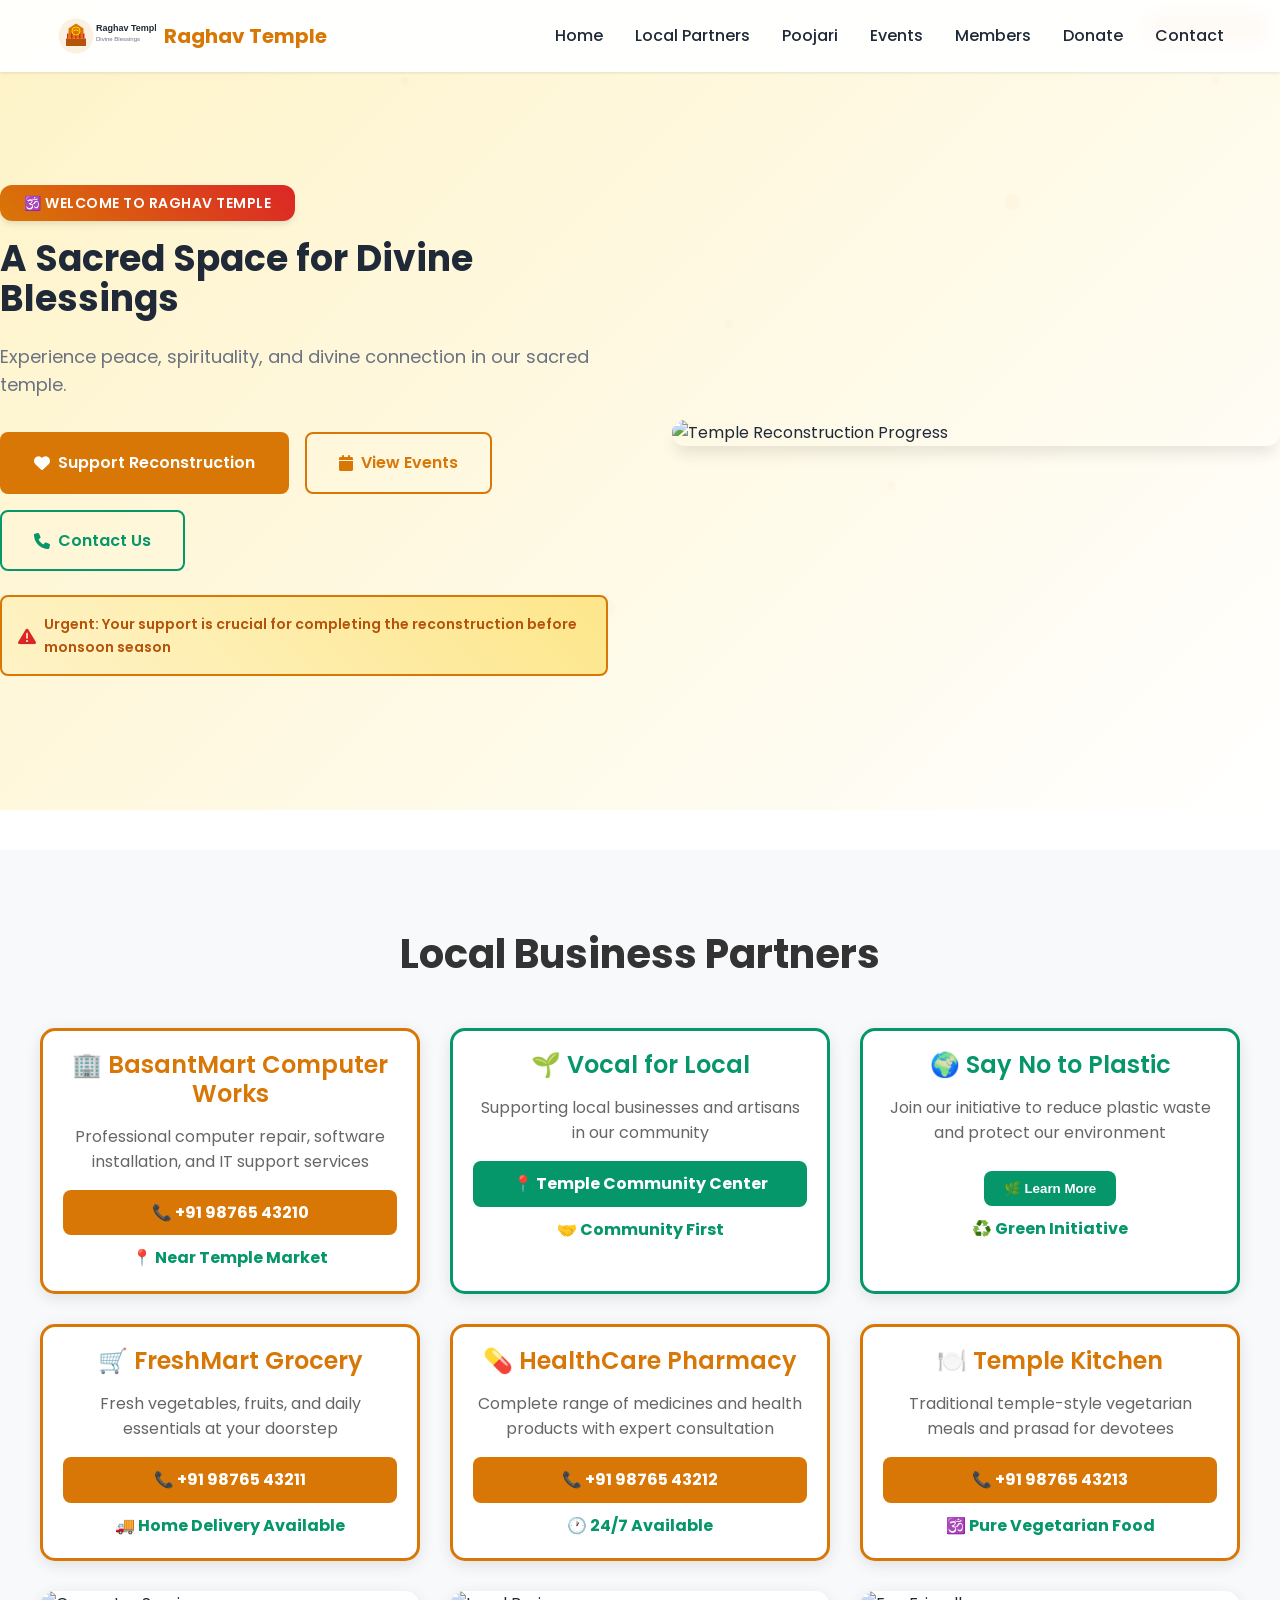
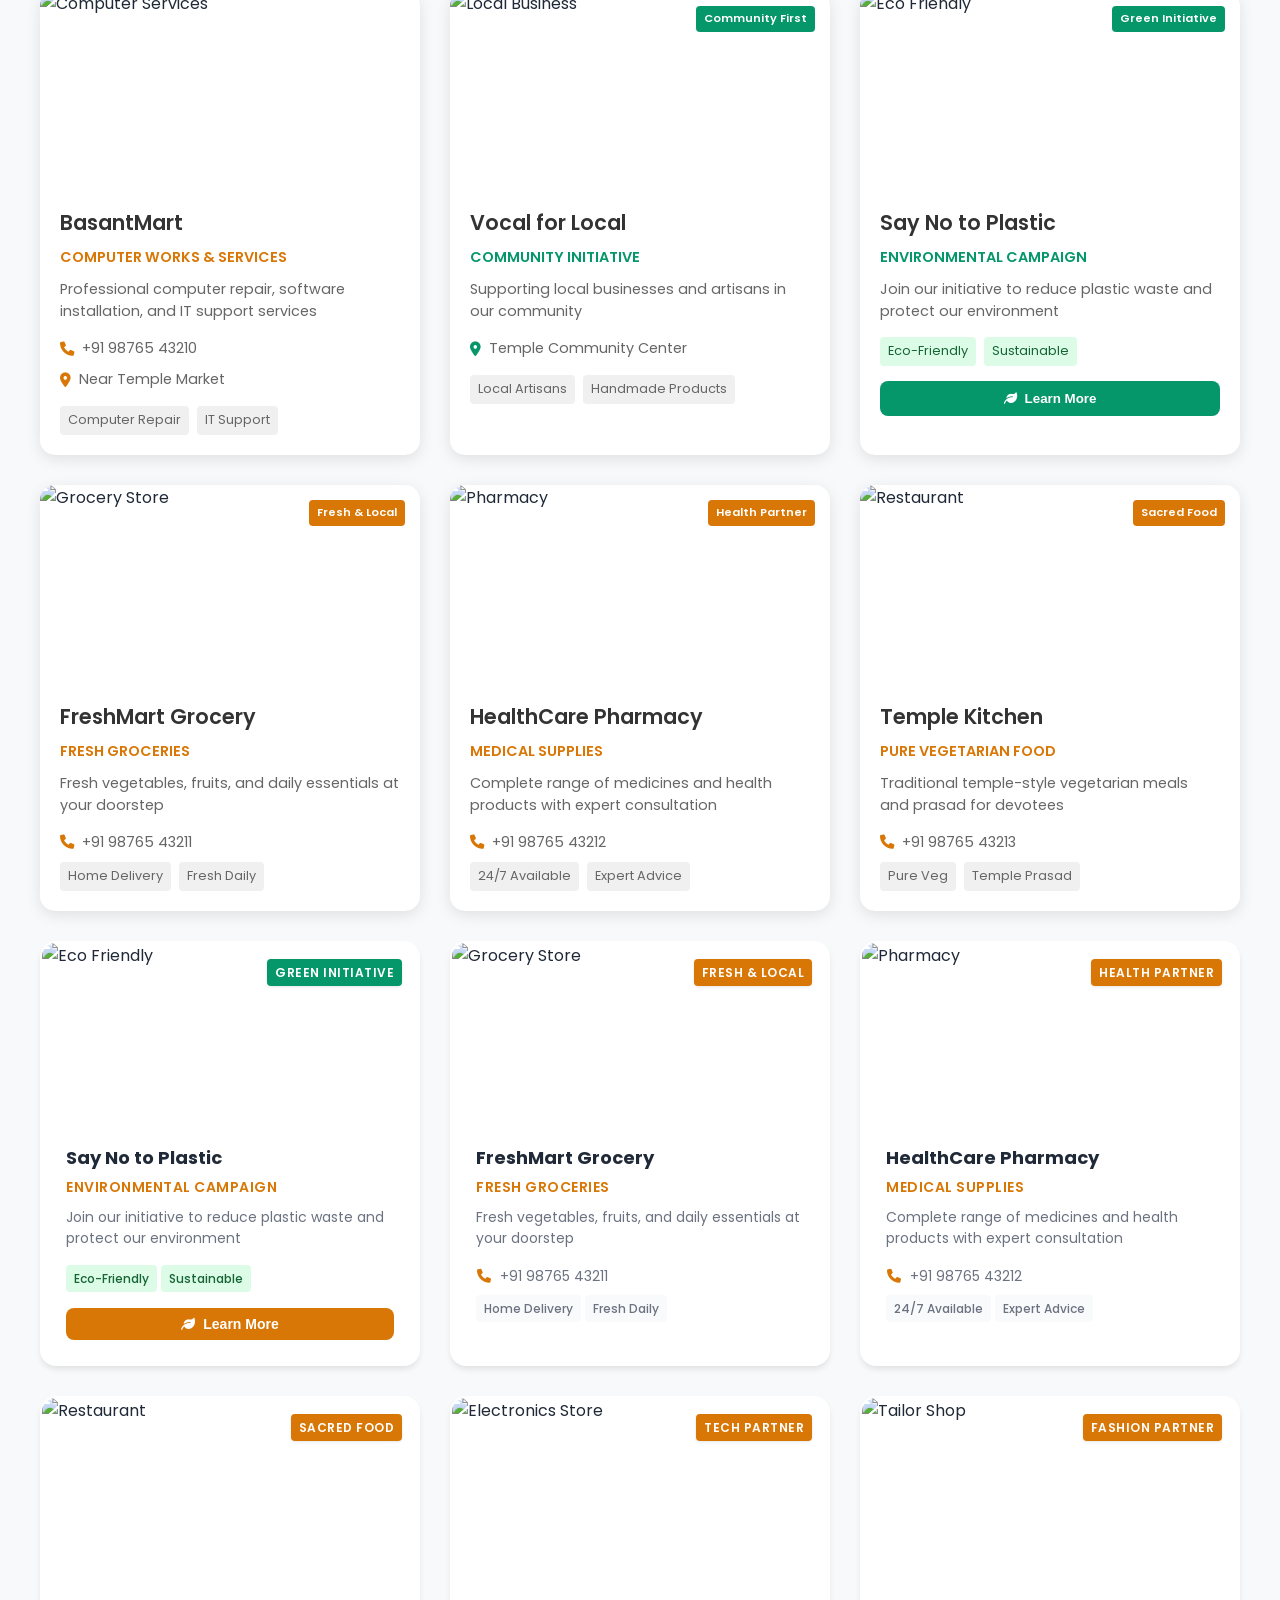
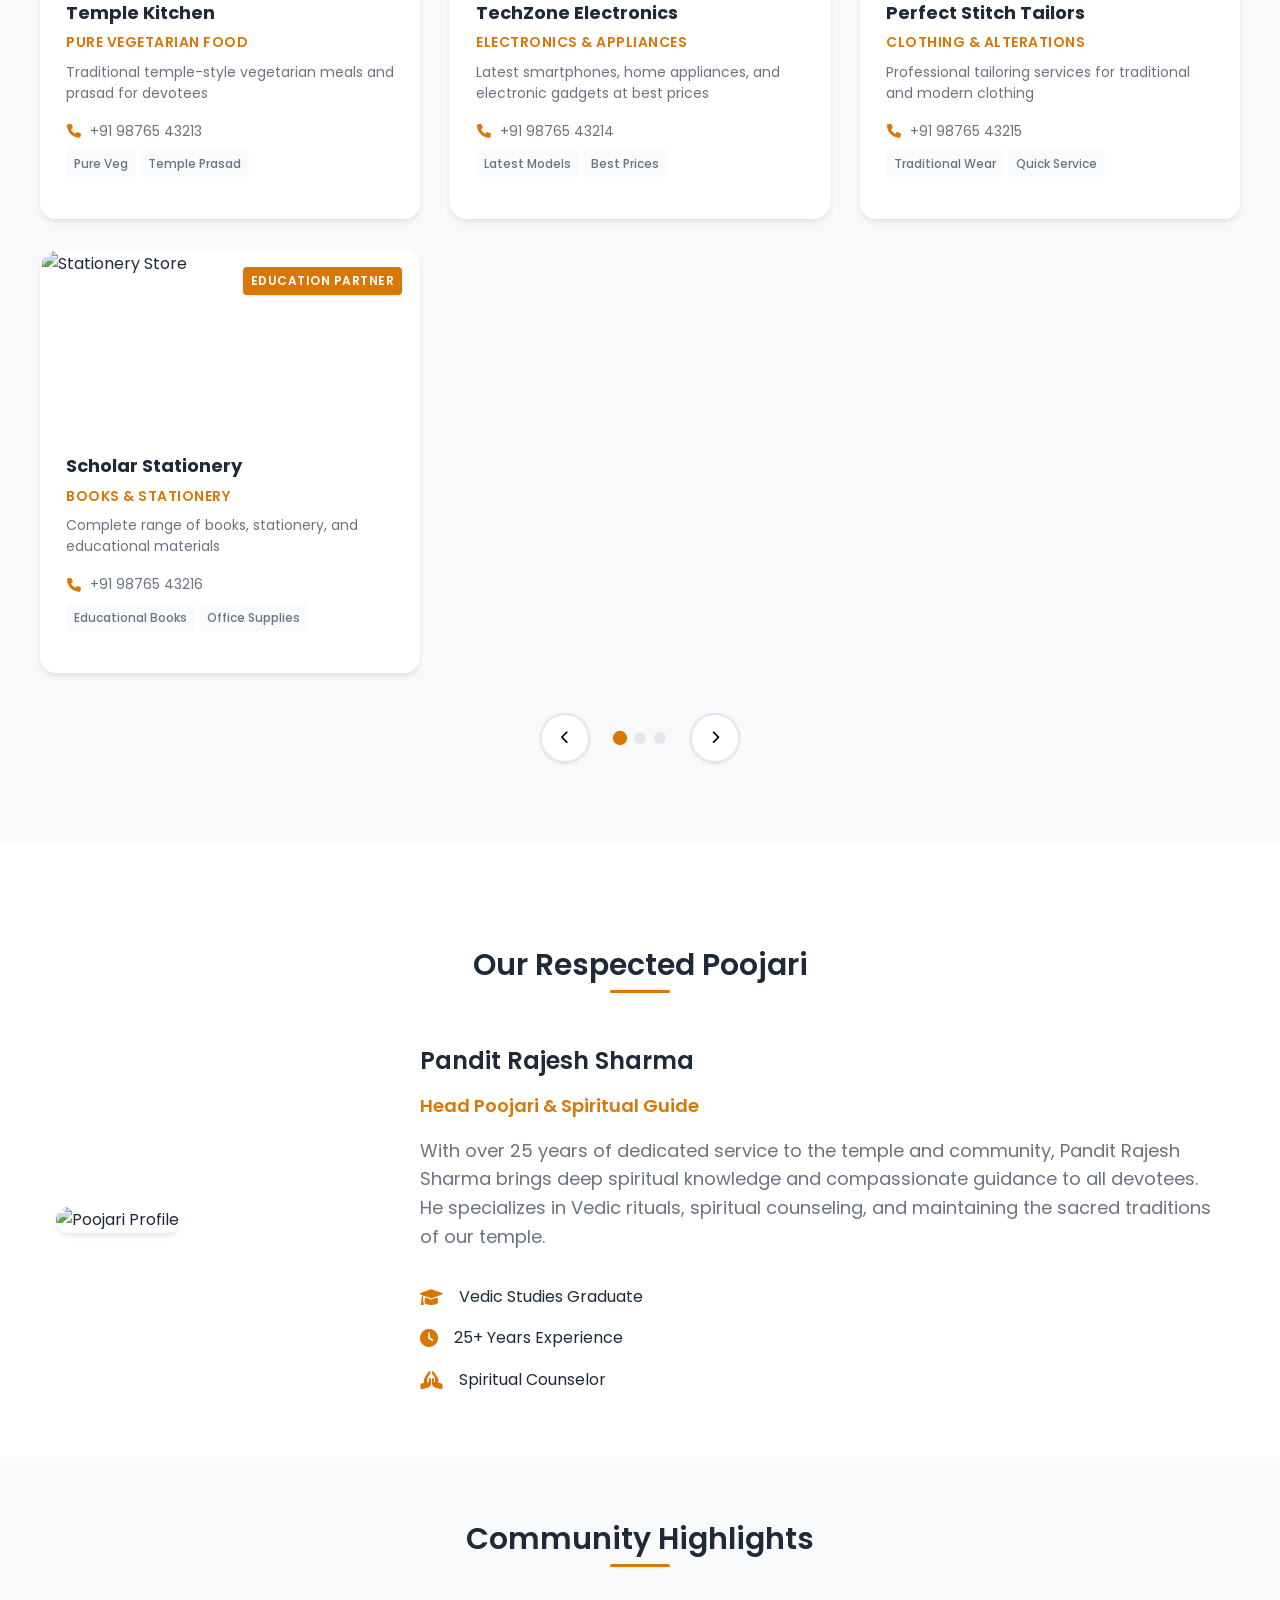
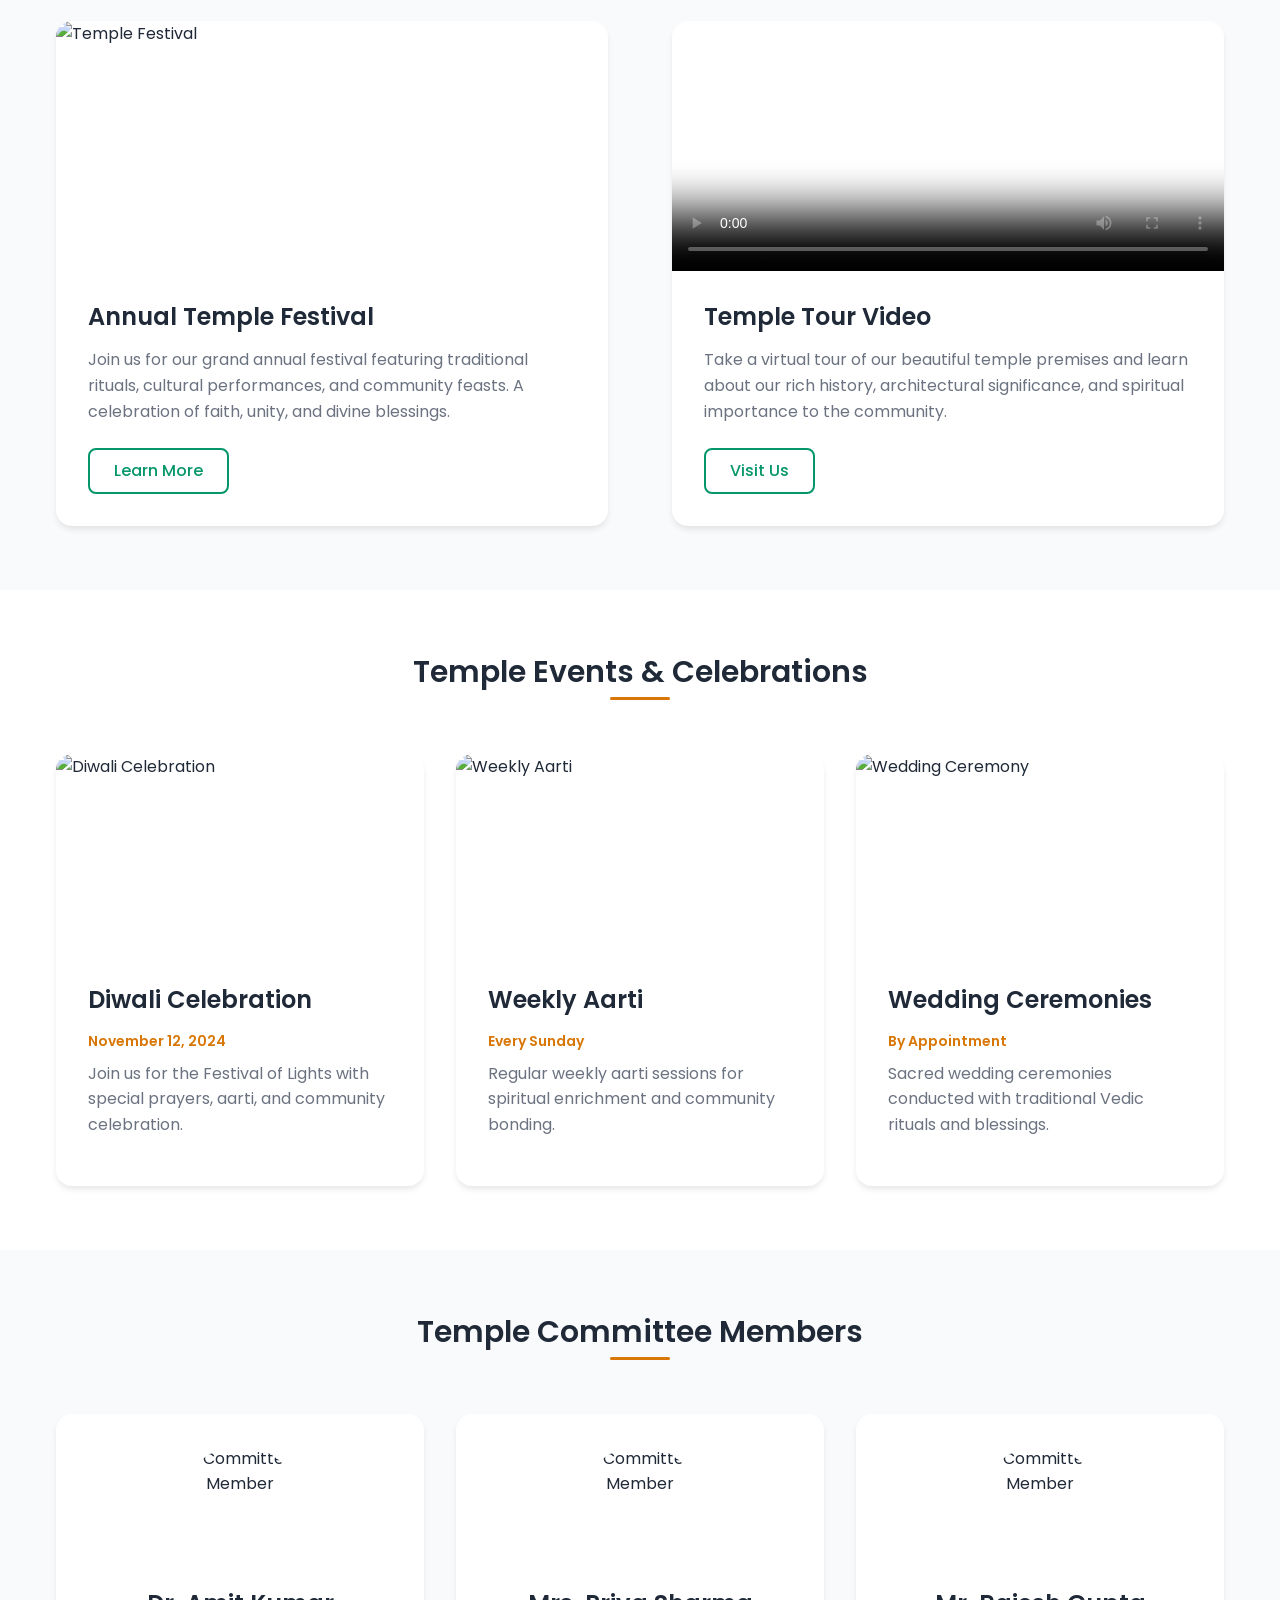
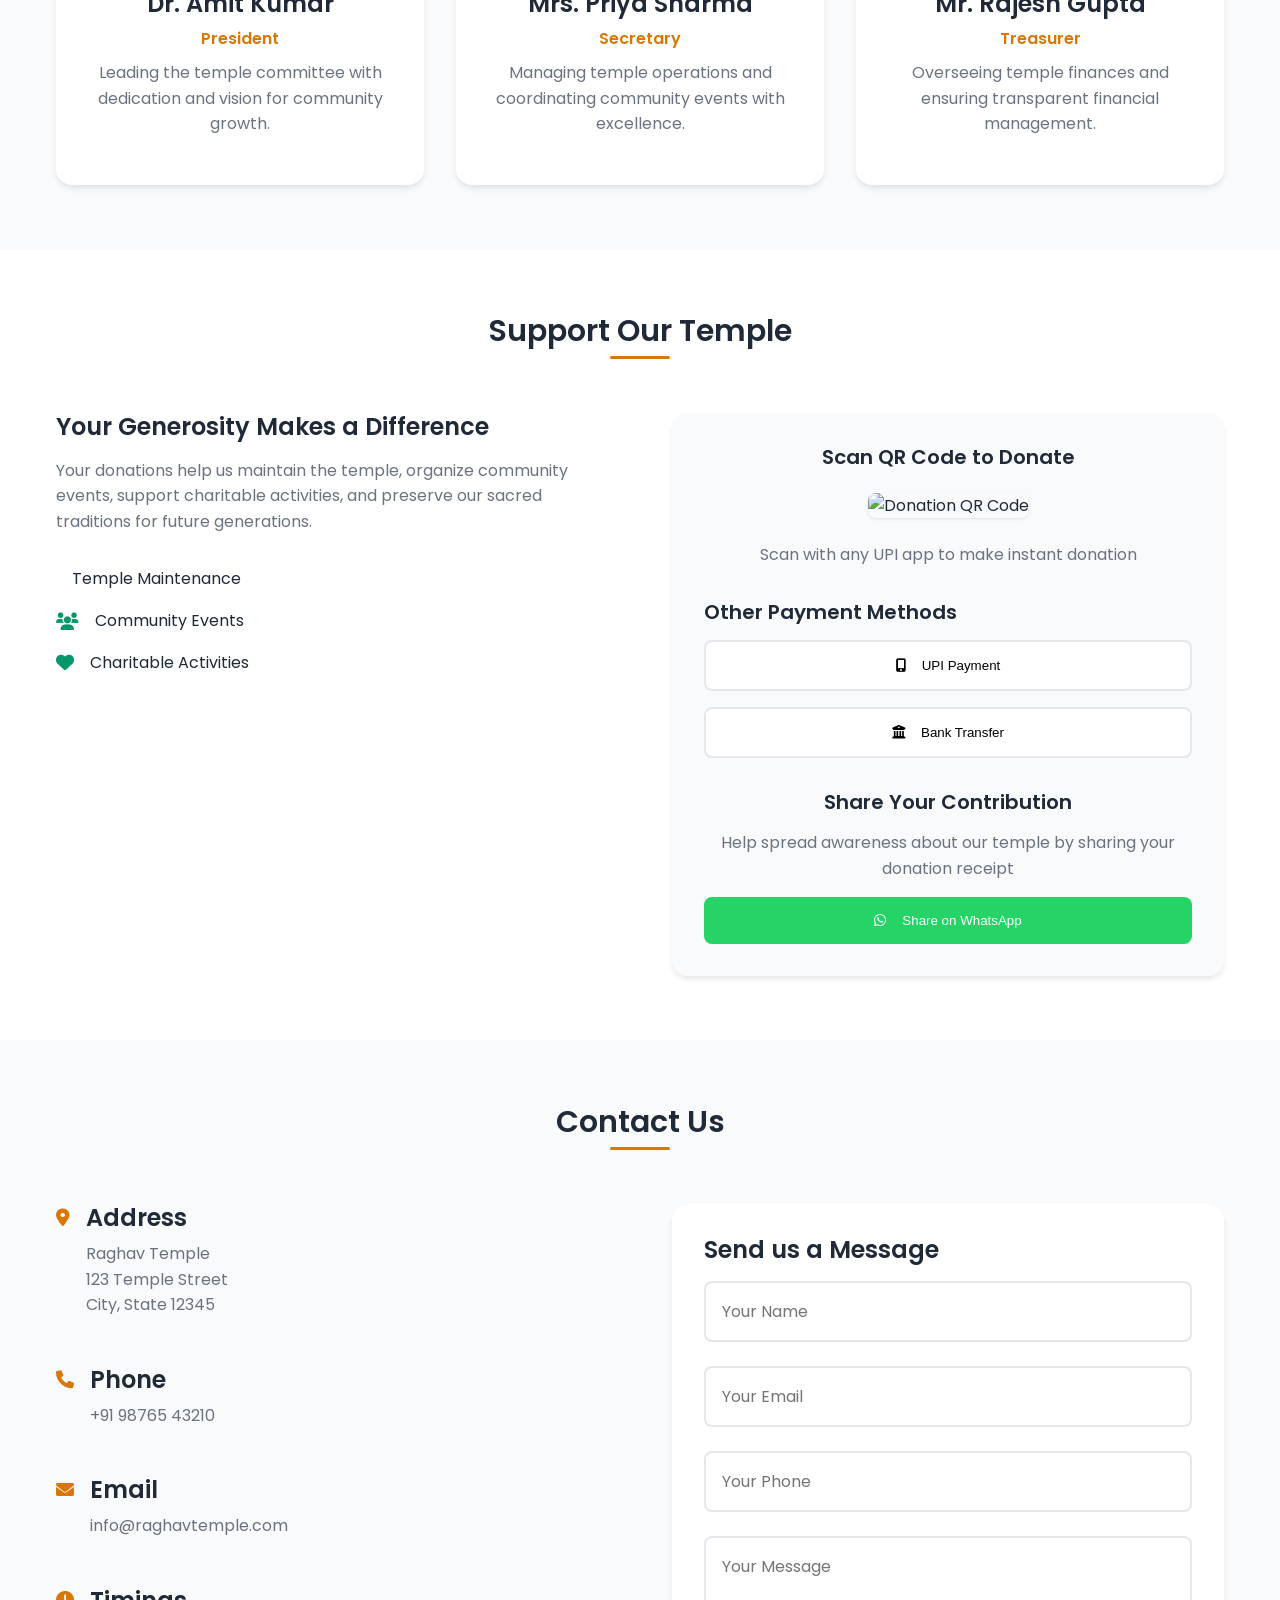
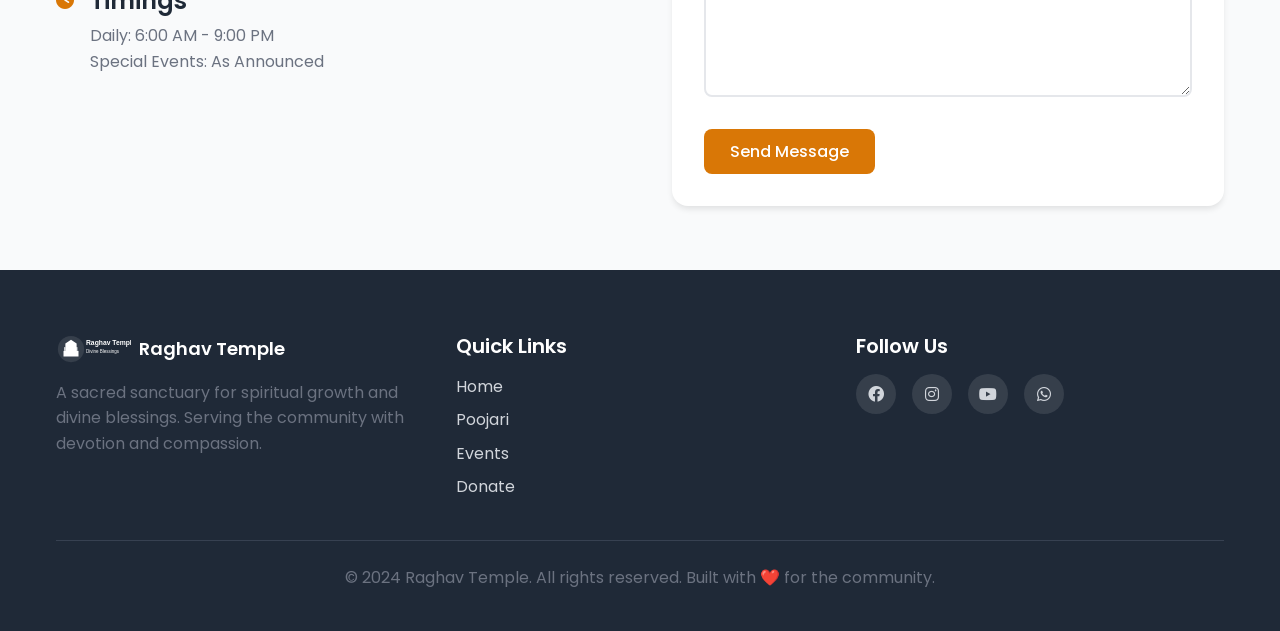
==== commit 62f71223: "Remove reconstruction project content from hero section" ====
--- a/index.html
+++ b/index.html
@@ -43,41 +43,10 @@
     <section id="home" class="hero">
         <div class="hero-content">
             <div class="hero-badge">
-                <span class="badge-text">🏗️ Temple Reconstruction Project</span>
-            </div>
-            <h1>Rebuilding Raghav Temple for Future Generations</h1>
-            <p class="hero-subtitle">Our sacred temple needs your support for reconstruction and renovation. Join us in preserving this divine sanctuary for generations to come.</p>
-            
-            <div class="reconstruction-info">
-                <div class="info-item">
-                    <i class="fas fa-hammer"></i>
-                    <div>
-                        <h3>Reconstruction Phase</h3>
-                        <p>Phase 2: Main Hall & Sanctum</p>
-                    </div>
-                </div>
-                <div class="info-item">
-                    <i class="fas fa-target"></i>
-                    <div>
-                        <h3>Target Amount</h3>
-                        <p>₹25,00,000 / ₹50,00,000</p>
-                    </div>
-                </div>
-                <div class="info-item">
-                    <i class="fas fa-calendar-alt"></i>
-                    <div>
-                        <h3>Timeline</h3>
-                        <p>18 months completion</p>
-                    </div>
-                </div>
-            </div>
-
-            <div class="progress-section">
-                <div class="progress-bar">
-                    <div class="progress-fill" style="width: 50%"></div>
-                </div>
-                <p class="progress-text">50% of reconstruction target achieved</p>
-            </div>
+                <span class="badge-text">🕉️ Welcome to Raghav Temple</span>
+            </div>
+            <h1>A Sacred Space for Divine Blessings</h1>
+            <p class="hero-subtitle">Experience peace, spirituality, and divine connection in our sacred temple.</p>
 
             <div class="hero-buttons">
                 <a href="#donate" class="btn btn-primary">
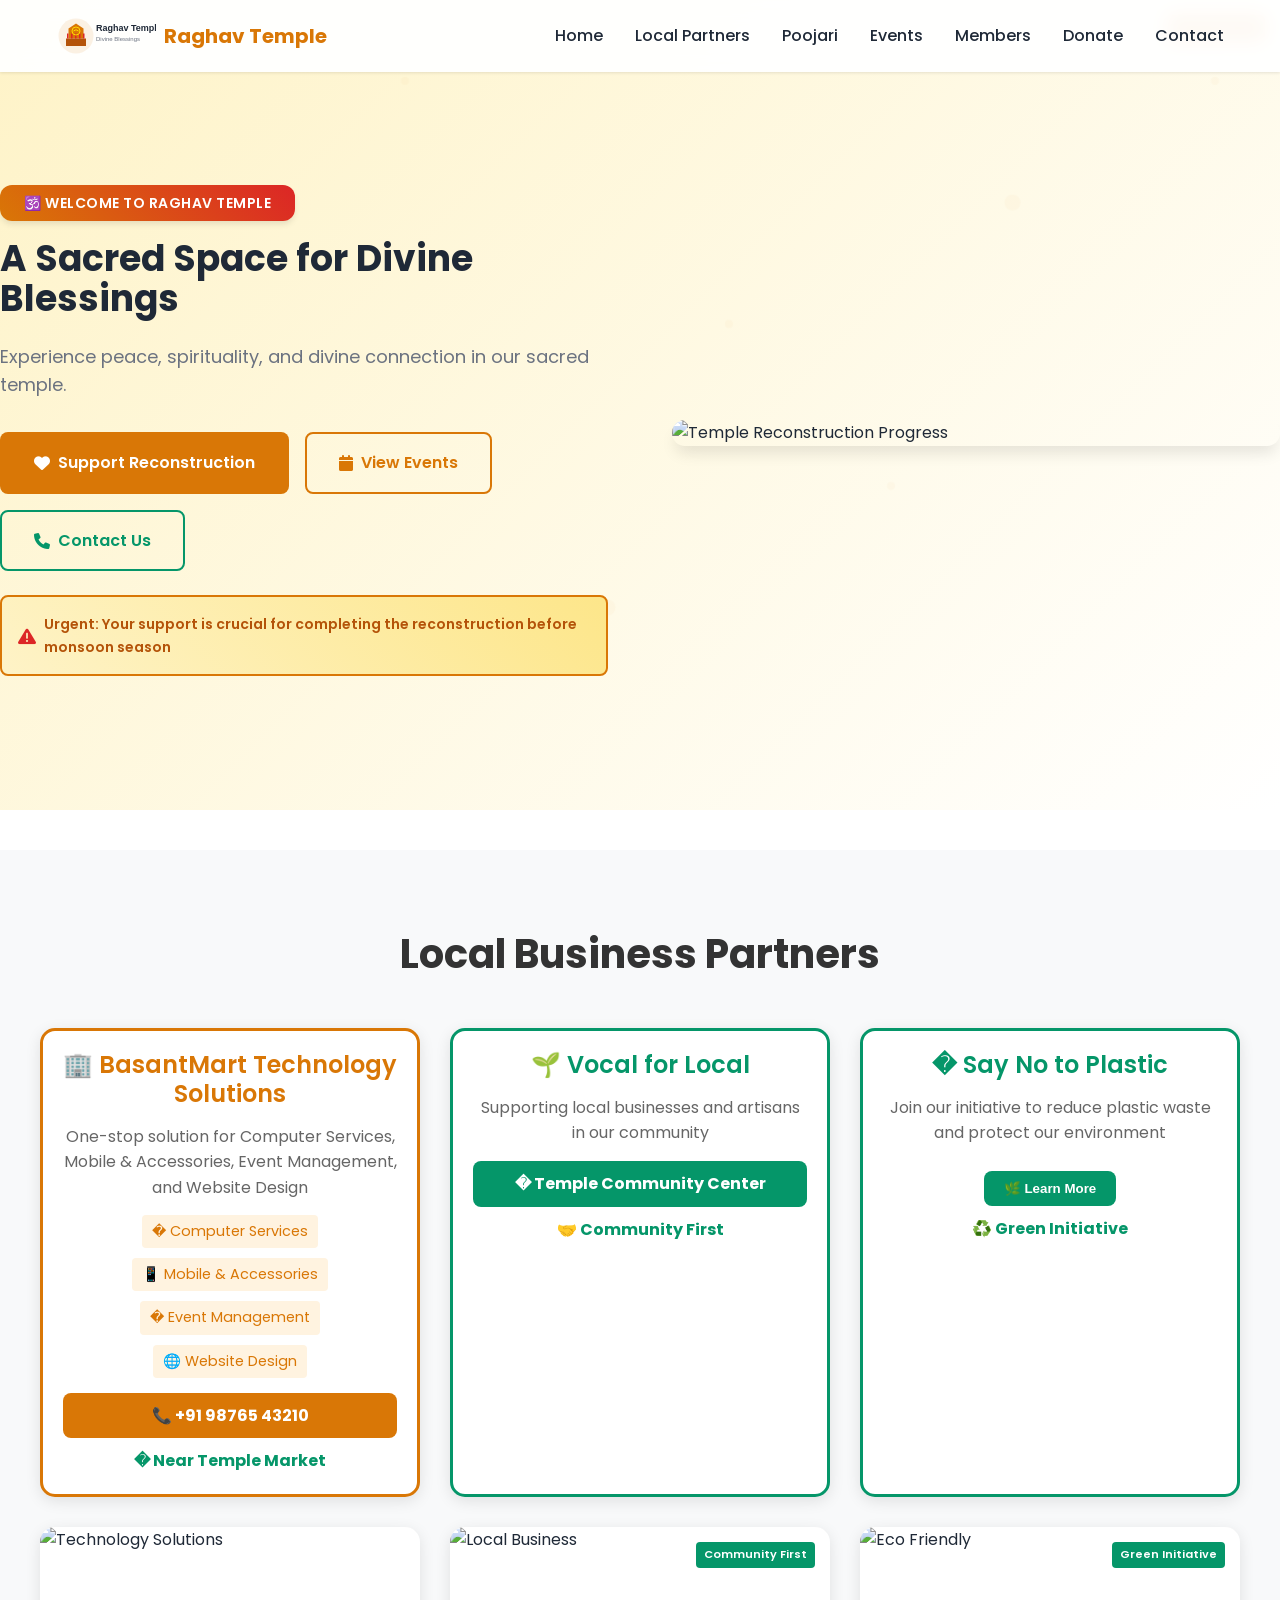
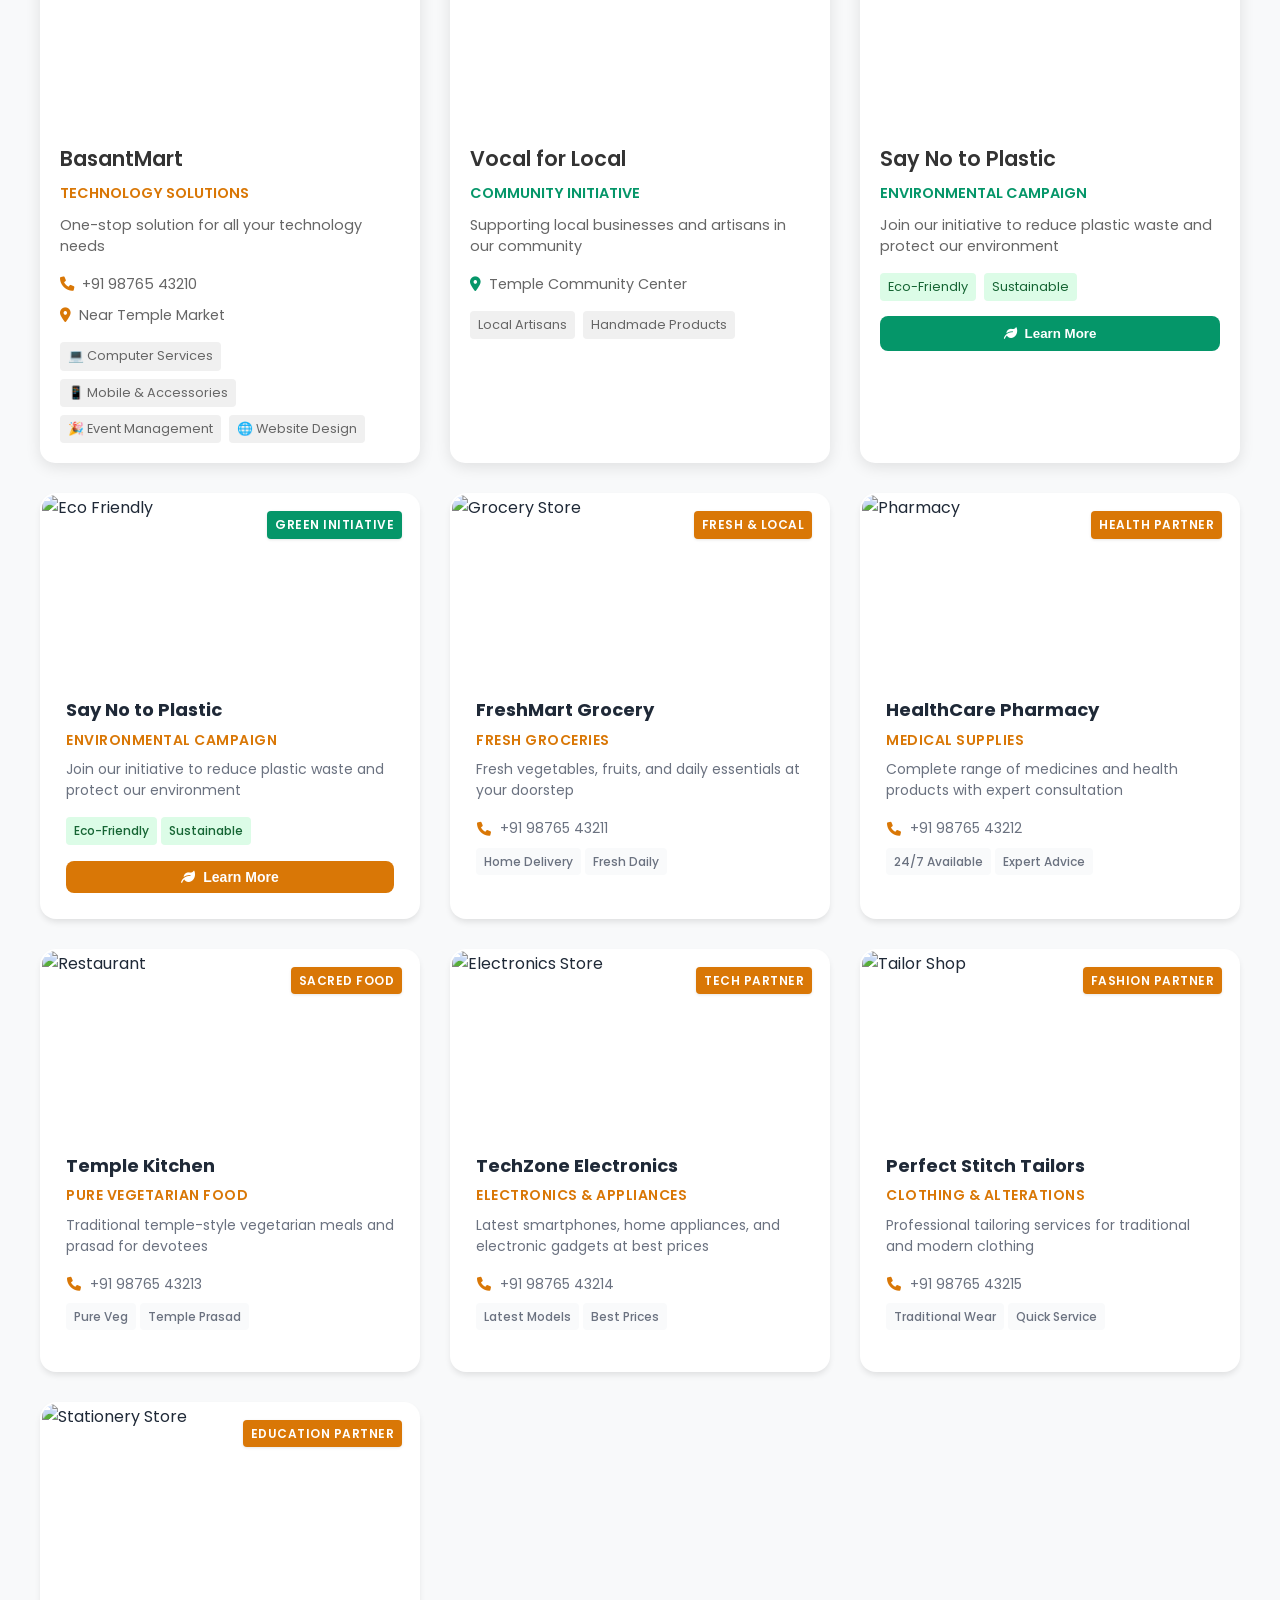
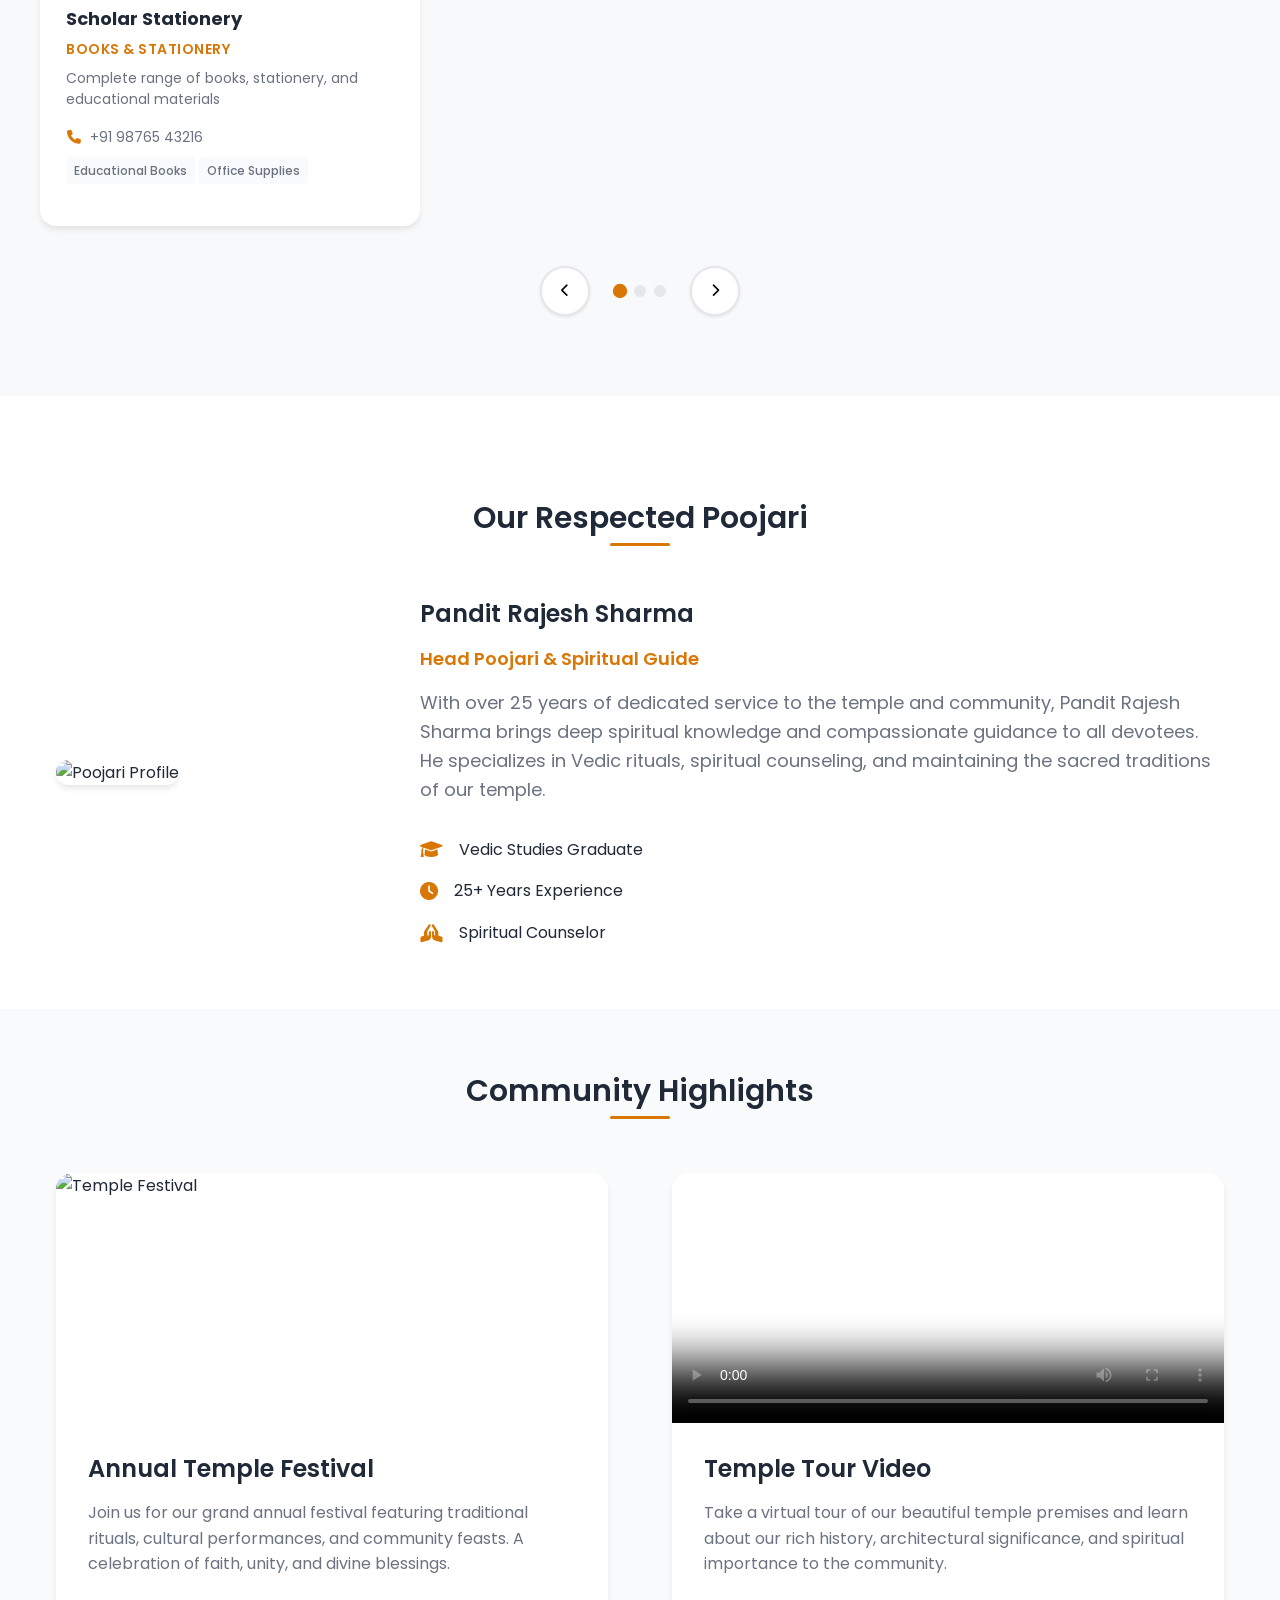
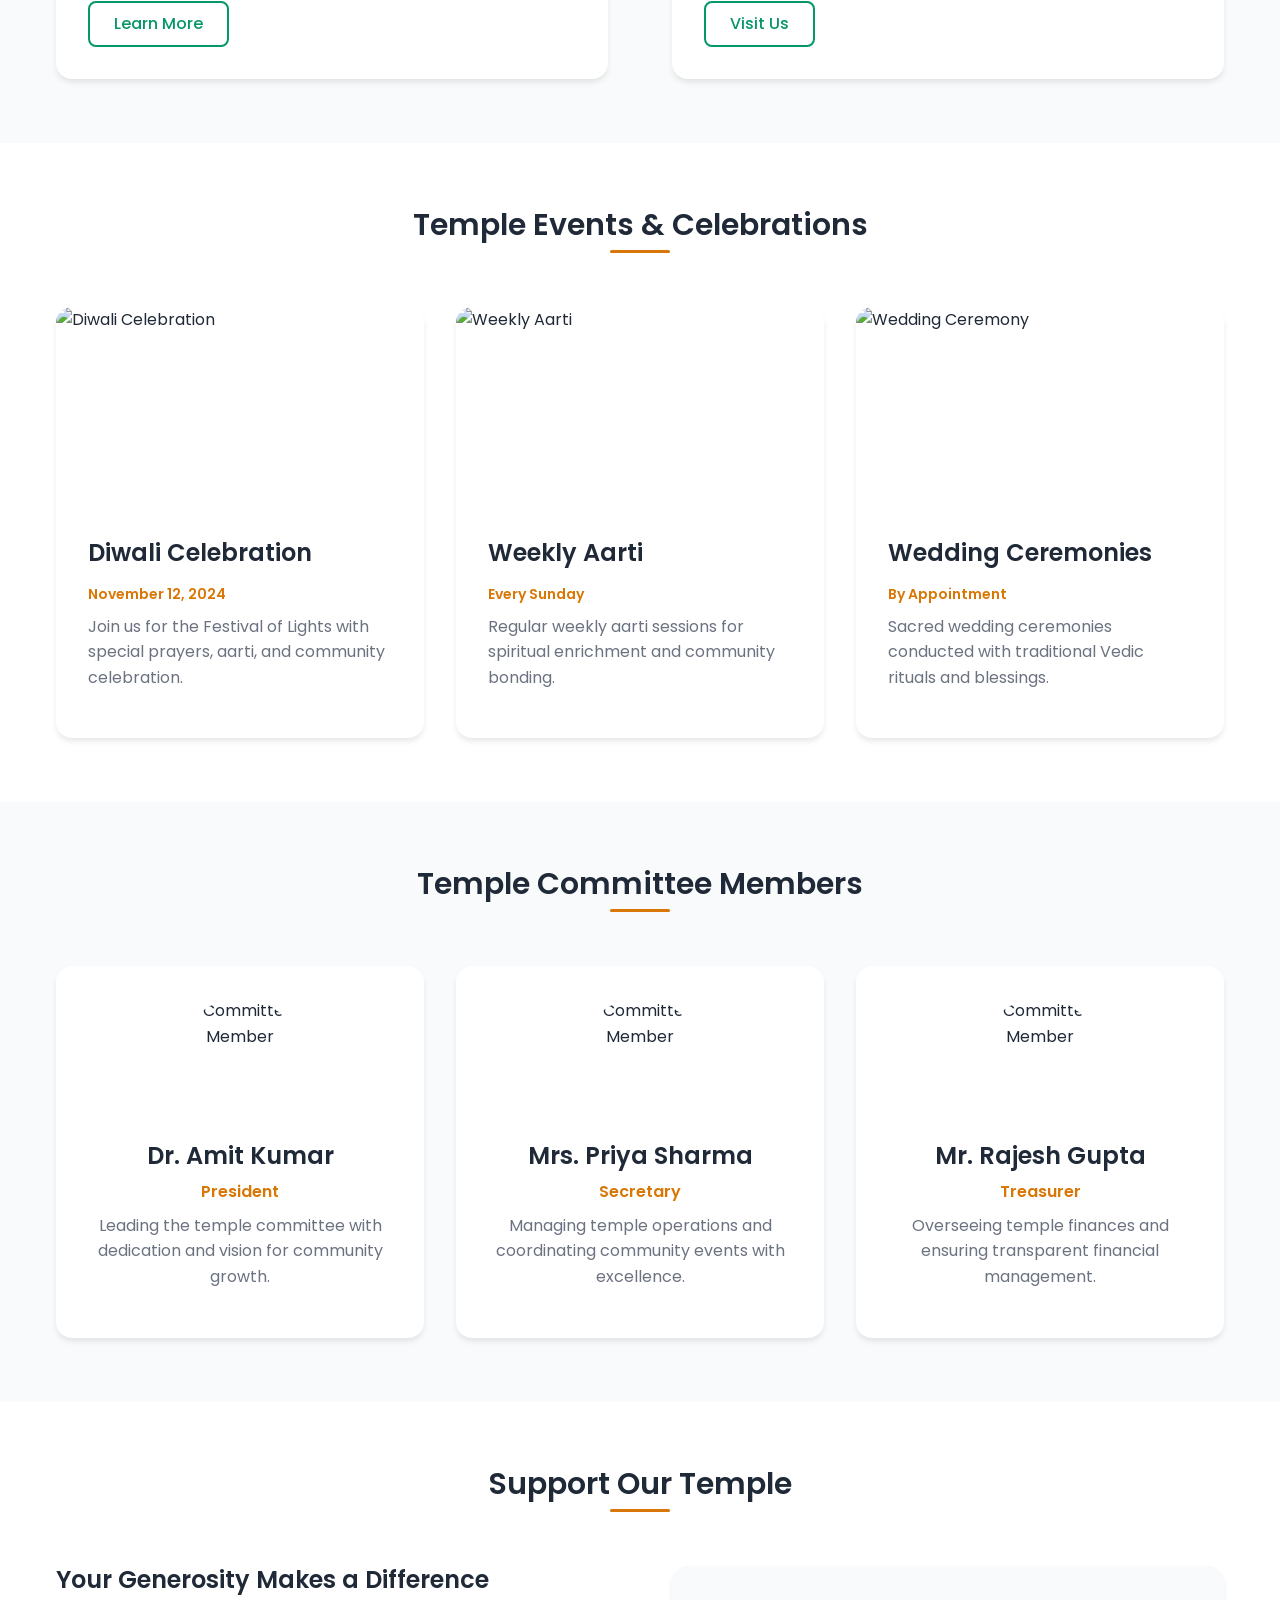
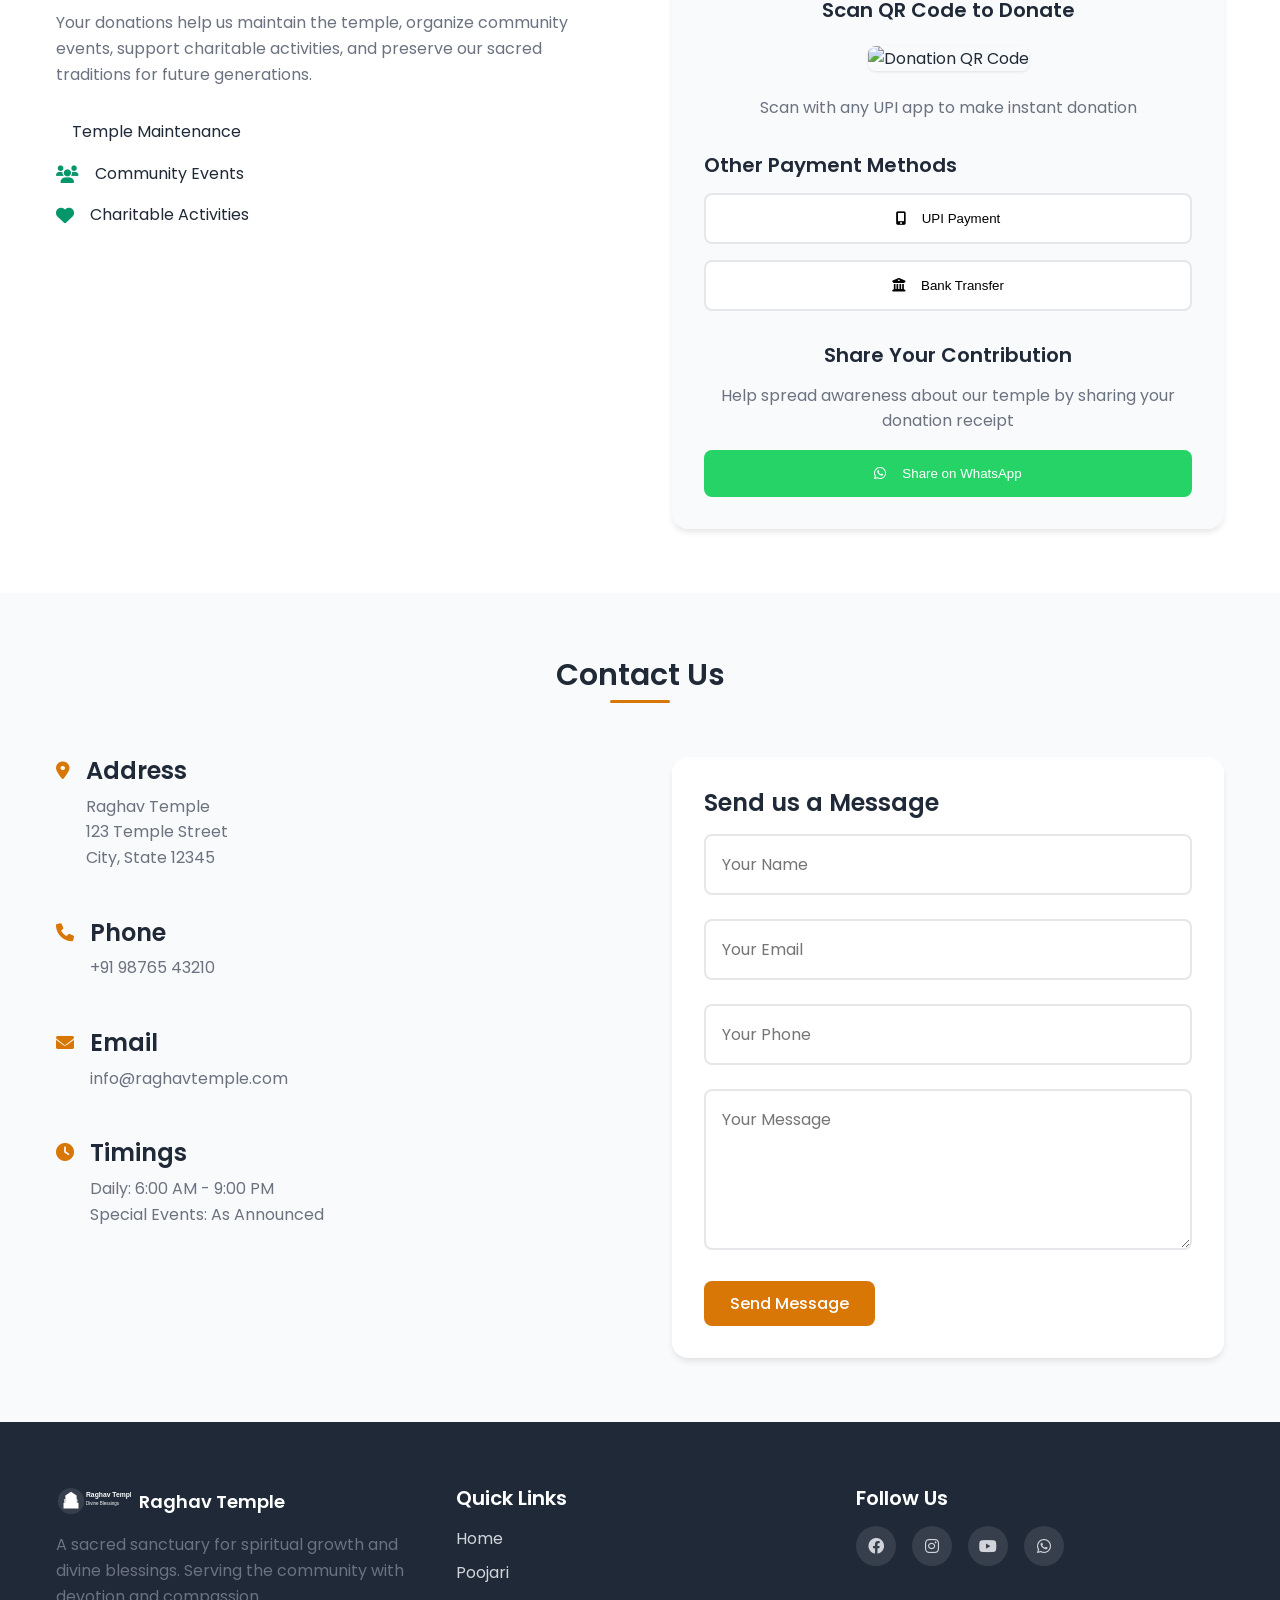
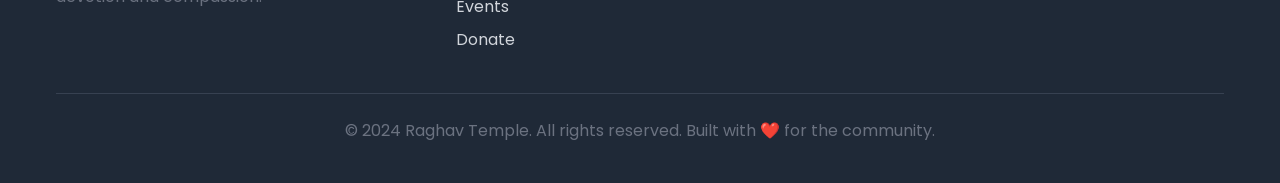
==== commit 0a908d40: "Update Local Business Partners section" ====
--- a/index.html
+++ b/index.html
@@ -83,23 +83,29 @@
         </div>
     </section>
 
-    <!-- Local Advertising Section -->
+    <!-- Local Partners Section -->
     <section id="ads" style="background-color: #f8f9fa; padding: 80px 20px; margin: 40px 0;">
         <div style="max-width: 1200px; margin: 0 auto;">
             <h2 style="text-align: center; color: #333; margin-bottom: 50px; font-size: 2.5rem; font-weight: bold;">Local Business Partners</h2>
             
-            <!-- Simple Grid Layout for Better Visibility -->
+            <!-- Grid Layout -->
             <div style="display: grid; grid-template-columns: repeat(auto-fit, minmax(350px, 1fr)); gap: 30px; margin-bottom: 40px;">
                 
-                <!-- Test Advertisement - This should be visible -->
+                <!-- BasantMart Technology Solutions -->
                 <div style="background: white; border: 3px solid #d97706; border-radius: 15px; padding: 20px; text-align: center; box-shadow: 0 4px 15px rgba(0,0,0,0.1);">
-                    <h3 style="color: #d97706; font-size: 1.5rem; margin-bottom: 15px;">🏢 BasantMart Computer Works</h3>
-                    <p style="color: #666; font-size: 1rem; margin-bottom: 15px;">Professional computer repair, software installation, and IT support services</p>
+                    <h3 style="color: #d97706; font-size: 1.5rem; margin-bottom: 15px;">🏢 BasantMart Technology Solutions</h3>
+                    <p style="color: #666; font-size: 1rem; margin-bottom: 15px;">One-stop solution for Computer Services, Mobile & Accessories, Event Management, and Website Design</p>
+                    <div style="display: flex; flex-wrap: wrap; gap: 10px; justify-content: center; margin-bottom: 15px;">
+                        <span style="background: #fff3e0; color: #d97706; padding: 5px 10px; border-radius: 4px; font-size: 0.9rem;">� Computer Services</span>
+                        <span style="background: #fff3e0; color: #d97706; padding: 5px 10px; border-radius: 4px; font-size: 0.9rem;">📱 Mobile & Accessories</span>
+                        <span style="background: #fff3e0; color: #d97706; padding: 5px 10px; border-radius: 4px; font-size: 0.9rem;">� Event Management</span>
+                        <span style="background: #fff3e0; color: #d97706; padding: 5px 10px; border-radius: 4px; font-size: 0.9rem;">🌐 Website Design</span>
+                    </div>
                     <div style="background: #d97706; color: white; padding: 10px; border-radius: 8px; font-weight: bold;">
                         📞 +91 98765 43210
                     </div>
                     <div style="margin-top: 10px; color: #059669; font-weight: bold;">
-                        📍 Near Temple Market
+                        � Near Temple Market
                     </div>
                 </div>
 
@@ -108,7 +114,7 @@
                     <h3 style="color: #059669; font-size: 1.5rem; margin-bottom: 15px;">🌱 Vocal for Local</h3>
                     <p style="color: #666; font-size: 1rem; margin-bottom: 15px;">Supporting local businesses and artisans in our community</p>
                     <div style="background: #059669; color: white; padding: 10px; border-radius: 8px; font-weight: bold;">
-                        📍 Temple Community Center
+                        � Temple Community Center
                     </div>
                     <div style="margin-top: 10px; color: #059669; font-weight: bold;">
                         🤝 Community First
@@ -117,7 +123,7 @@
 
                 <!-- Say No to Plastic -->
                 <div style="background: white; border: 3px solid #059669; border-radius: 15px; padding: 20px; text-align: center; box-shadow: 0 4px 15px rgba(0,0,0,0.1);">
-                    <h3 style="color: #059669; font-size: 1.5rem; margin-bottom: 15px;">🌍 Say No to Plastic</h3>
+                    <h3 style="color: #059669; font-size: 1.5rem; margin-bottom: 15px;">� Say No to Plastic</h3>
                     <p style="color: #666; font-size: 1rem; margin-bottom: 15px;">Join our initiative to reduce plastic waste and protect our environment</p>
                     <button onclick="showEcoTips()" style="background: #059669; color: white; border: none; padding: 10px 20px; border-radius: 8px; font-weight: bold; cursor: pointer; margin-top: 10px;">
                         🌿 Learn More
@@ -127,51 +133,15 @@
                     </div>
                 </div>
 
-                <!-- FreshMart Grocery -->
-                <div style="background: white; border: 3px solid #d97706; border-radius: 15px; padding: 20px; text-align: center; box-shadow: 0 4px 15px rgba(0,0,0,0.1);">
-                    <h3 style="color: #d97706; font-size: 1.5rem; margin-bottom: 15px;">🛒 FreshMart Grocery</h3>
-                    <p style="color: #666; font-size: 1rem; margin-bottom: 15px;">Fresh vegetables, fruits, and daily essentials at your doorstep</p>
-                    <div style="background: #d97706; color: white; padding: 10px; border-radius: 8px; font-weight: bold;">
-                        📞 +91 98765 43211
-                    </div>
-                    <div style="margin-top: 10px; color: #059669; font-weight: bold;">
-                        🚚 Home Delivery Available
-                    </div>
-                </div>
-
-                <!-- HealthCare Pharmacy -->
-                <div style="background: white; border: 3px solid #d97706; border-radius: 15px; padding: 20px; text-align: center; box-shadow: 0 4px 15px rgba(0,0,0,0.1);">
-                    <h3 style="color: #d97706; font-size: 1.5rem; margin-bottom: 15px;">💊 HealthCare Pharmacy</h3>
-                    <p style="color: #666; font-size: 1rem; margin-bottom: 15px;">Complete range of medicines and health products with expert consultation</p>
-                    <div style="background: #d97706; color: white; padding: 10px; border-radius: 8px; font-weight: bold;">
-                        📞 +91 98765 43212
-                    </div>
-                    <div style="margin-top: 10px; color: #059669; font-weight: bold;">
-                        🕐 24/7 Available
-                    </div>
-                </div>
-
-                <!-- Temple Kitchen -->
-                <div style="background: white; border: 3px solid #d97706; border-radius: 15px; padding: 20px; text-align: center; box-shadow: 0 4px 15px rgba(0,0,0,0.1);">
-                    <h3 style="color: #d97706; font-size: 1.5rem; margin-bottom: 15px;">🍽️ Temple Kitchen</h3>
-                    <p style="color: #666; font-size: 1rem; margin-bottom: 15px;">Traditional temple-style vegetarian meals and prasad for devotees</p>
-                    <div style="background: #d97706; color: white; padding: 10px; border-radius: 8px; font-weight: bold;">
-                        📞 +91 98765 43213
-                    </div>
-                    <div style="margin-top: 10px; color: #059669; font-weight: bold;">
-                        🕉️ Pure Vegetarian Food
-                    </div>
-                </div>
-
-                <!-- BasantMart Computer Works -->
+                <!-- BasantMart Technology Solutions -->
                 <div style="background: white; border-radius: 15px; box-shadow: 0 4px 15px rgba(0,0,0,0.1); overflow: hidden; transition: transform 0.3s ease;">
                     <div style="height: 200px; overflow: hidden;">
-                        <img src="https://images.unsplash.com/photo-1518709268805-4e9042af2176?w=300&h=200&fit=crop" alt="Computer Services" style="width: 100%; height: 100%; object-fit: cover;">
+                        <img src="https://images.unsplash.com/photo-1518709268805-4e9042af2176?w=300&h=200&fit=crop" alt="Technology Solutions" style="width: 100%; height: 100%; object-fit: cover;">
                     </div>
                     <div style="padding: 20px;">
                         <h3 style="margin: 0 0 10px 0; color: #333; font-size: 1.3rem;">BasantMart</h3>
-                        <p style="color: #d97706; font-size: 0.9rem; font-weight: 600; margin: 0 0 10px 0; text-transform: uppercase;">Computer Works & Services</p>
-                        <p style="color: #666; font-size: 0.9rem; margin: 0 0 15px 0; line-height: 1.5;">Professional computer repair, software installation, and IT support services</p>
+                        <p style="color: #d97706; font-size: 0.9rem; font-weight: 600; margin: 0 0 10px 0; text-transform: uppercase;">Technology Solutions</p>
+                        <p style="color: #666; font-size: 0.9rem; margin: 0 0 15px 0; line-height: 1.5;">One-stop solution for all your technology needs</p>
                         <div style="display: flex; align-items: center; gap: 8px; margin-bottom: 8px; font-size: 0.9rem; color: #666;">
                             <i class="fas fa-phone" style="color: #d97706;"></i>
                             <span>+91 98765 43210</span>
@@ -181,12 +151,14 @@
                             <span>Near Temple Market</span>
                         </div>
                         <div style="display: flex; gap: 8px; flex-wrap: wrap;">
-                            <span style="background: #f0f0f0; color: #666; padding: 4px 8px; border-radius: 4px; font-size: 0.8rem;">Computer Repair</span>
-                            <span style="background: #f0f0f0; color: #666; padding: 4px 8px; border-radius: 4px; font-size: 0.8rem;">IT Support</span>
+                            <span style="background: #f0f0f0; color: #666; padding: 4px 8px; border-radius: 4px; font-size: 0.8rem;">💻 Computer Services</span>
+                            <span style="background: #f0f0f0; color: #666; padding: 4px 8px; border-radius: 4px; font-size: 0.8rem;">📱 Mobile & Accessories</span>
+                            <span style="background: #f0f0f0; color: #666; padding: 4px 8px; border-radius: 4px; font-size: 0.8rem;">🎉 Event Management</span>
+                            <span style="background: #f0f0f0; color: #666; padding: 4px 8px; border-radius: 4px; font-size: 0.8rem;">🌐 Website Design</span>
                         </div>
                     </div>
                     <div style="position: absolute; top: 15px; right: 15px; background: #d97706; color: white; padding: 4px 8px; border-radius: 4px; font-size: 0.7rem; font-weight: 600;">
-                        <span>Trusted Partner</span>
+                        <span>Tech Partner</span>
                     </div>
                 </div>
 
@@ -233,75 +205,6 @@
                     </div>
                     <div style="position: absolute; top: 15px; right: 15px; background: #059669; color: white; padding: 4px 8px; border-radius: 4px; font-size: 0.7rem; font-weight: 600;">
                         <span>Green Initiative</span>
-                    </div>
-                </div>
-
-                <!-- FreshMart Grocery -->
-                <div style="background: white; border-radius: 15px; box-shadow: 0 4px 15px rgba(0,0,0,0.1); overflow: hidden; transition: transform 0.3s ease; position: relative;">
-                    <div style="height: 200px; overflow: hidden;">
-                        <img src="https://images.unsplash.com/photo-1586201375761-83865001e31c?w=300&h=200&fit=crop" alt="Grocery Store" style="width: 100%; height: 100%; object-fit: cover;">
-                    </div>
-                    <div style="padding: 20px;">
-                        <h3 style="margin: 0 0 10px 0; color: #333; font-size: 1.3rem;">FreshMart Grocery</h3>
-                        <p style="color: #d97706; font-size: 0.9rem; font-weight: 600; margin: 0 0 10px 0; text-transform: uppercase;">Fresh Groceries</p>
-                        <p style="color: #666; font-size: 0.9rem; margin: 0 0 15px 0; line-height: 1.5;">Fresh vegetables, fruits, and daily essentials at your doorstep</p>
-                        <div style="display: flex; align-items: center; gap: 8px; margin-bottom: 8px; font-size: 0.9rem; color: #666;">
-                            <i class="fas fa-phone" style="color: #d97706;"></i>
-                            <span>+91 98765 43211</span>
-                        </div>
-                        <div style="display: flex; gap: 8px; flex-wrap: wrap;">
-                            <span style="background: #f0f0f0; color: #666; padding: 4px 8px; border-radius: 4px; font-size: 0.8rem;">Home Delivery</span>
-                            <span style="background: #f0f0f0; color: #666; padding: 4px 8px; border-radius: 4px; font-size: 0.8rem;">Fresh Daily</span>
-                        </div>
-                    </div>
-                    <div style="position: absolute; top: 15px; right: 15px; background: #d97706; color: white; padding: 4px 8px; border-radius: 4px; font-size: 0.7rem; font-weight: 600;">
-                        <span>Fresh & Local</span>
-                    </div>
-                </div>
-
-                <!-- HealthCare Pharmacy -->
-                <div style="background: white; border-radius: 15px; box-shadow: 0 4px 15px rgba(0,0,0,0.1); overflow: hidden; transition: transform 0.3s ease; position: relative;">
-                    <div style="height: 200px; overflow: hidden;">
-                        <img src="https://images.unsplash.com/photo-1587854692152-cbe660db9348?w=300&h=200&fit=crop" alt="Pharmacy" style="width: 100%; height: 100%; object-fit: cover;">
-                    </div>
-                    <div style="padding: 20px;">
-                        <h3 style="margin: 0 0 10px 0; color: #333; font-size: 1.3rem;">HealthCare Pharmacy</h3>
-                        <p style="color: #d97706; font-size: 0.9rem; font-weight: 600; margin: 0 0 10px 0; text-transform: uppercase;">Medical Supplies</p>
-                        <p style="color: #666; font-size: 0.9rem; margin: 0 0 15px 0; line-height: 1.5;">Complete range of medicines and health products with expert consultation</p>
-                        <div style="display: flex; align-items: center; gap: 8px; margin-bottom: 8px; font-size: 0.9rem; color: #666;">
-                            <i class="fas fa-phone" style="color: #d97706;"></i>
-                            <span>+91 98765 43212</span>
-                        </div>
-                        <div style="display: flex; gap: 8px; flex-wrap: wrap;">
-                            <span style="background: #f0f0f0; color: #666; padding: 4px 8px; border-radius: 4px; font-size: 0.8rem;">24/7 Available</span>
-                            <span style="background: #f0f0f0; color: #666; padding: 4px 8px; border-radius: 4px; font-size: 0.8rem;">Expert Advice</span>
-                        </div>
-                    </div>
-                    <div style="position: absolute; top: 15px; right: 15px; background: #d97706; color: white; padding: 4px 8px; border-radius: 4px; font-size: 0.7rem; font-weight: 600;">
-                        <span>Health Partner</span>
-                    </div>
-                </div>
-
-                <!-- Temple Kitchen -->
-                <div style="background: white; border-radius: 15px; box-shadow: 0 4px 15px rgba(0,0,0,0.1); overflow: hidden; transition: transform 0.3s ease; position: relative;">
-                    <div style="height: 200px; overflow: hidden;">
-                        <img src="https://images.unsplash.com/photo-1517248135467-4c7edcad34c4?w=300&h=200&fit=crop" alt="Restaurant" style="width: 100%; height: 100%; object-fit: cover;">
-                    </div>
-                    <div style="padding: 20px;">
-                        <h3 style="margin: 0 0 10px 0; color: #333; font-size: 1.3rem;">Temple Kitchen</h3>
-                        <p style="color: #d97706; font-size: 0.9rem; font-weight: 600; margin: 0 0 10px 0; text-transform: uppercase;">Pure Vegetarian Food</p>
-                        <p style="color: #666; font-size: 0.9rem; margin: 0 0 15px 0; line-height: 1.5;">Traditional temple-style vegetarian meals and prasad for devotees</p>
-                        <div style="display: flex; align-items: center; gap: 8px; margin-bottom: 8px; font-size: 0.9rem; color: #666;">
-                            <i class="fas fa-phone" style="color: #d97706;"></i>
-                            <span>+91 98765 43213</span>
-                        </div>
-                        <div style="display: flex; gap: 8px; flex-wrap: wrap;">
-                            <span style="background: #f0f0f0; color: #666; padding: 4px 8px; border-radius: 4px; font-size: 0.8rem;">Pure Veg</span>
-                            <span style="background: #f0f0f0; color: #666; padding: 4px 8px; border-radius: 4px; font-size: 0.8rem;">Temple Prasad</span>
-                        </div>
-                    </div>
-                    <div style="position: absolute; top: 15px; right: 15px; background: #d97706; color: white; padding: 4px 8px; border-radius: 4px; font-size: 0.7rem; font-weight: 600;">
-                        <span>Sacred Food</span>
                     </div>
                 </div>
 
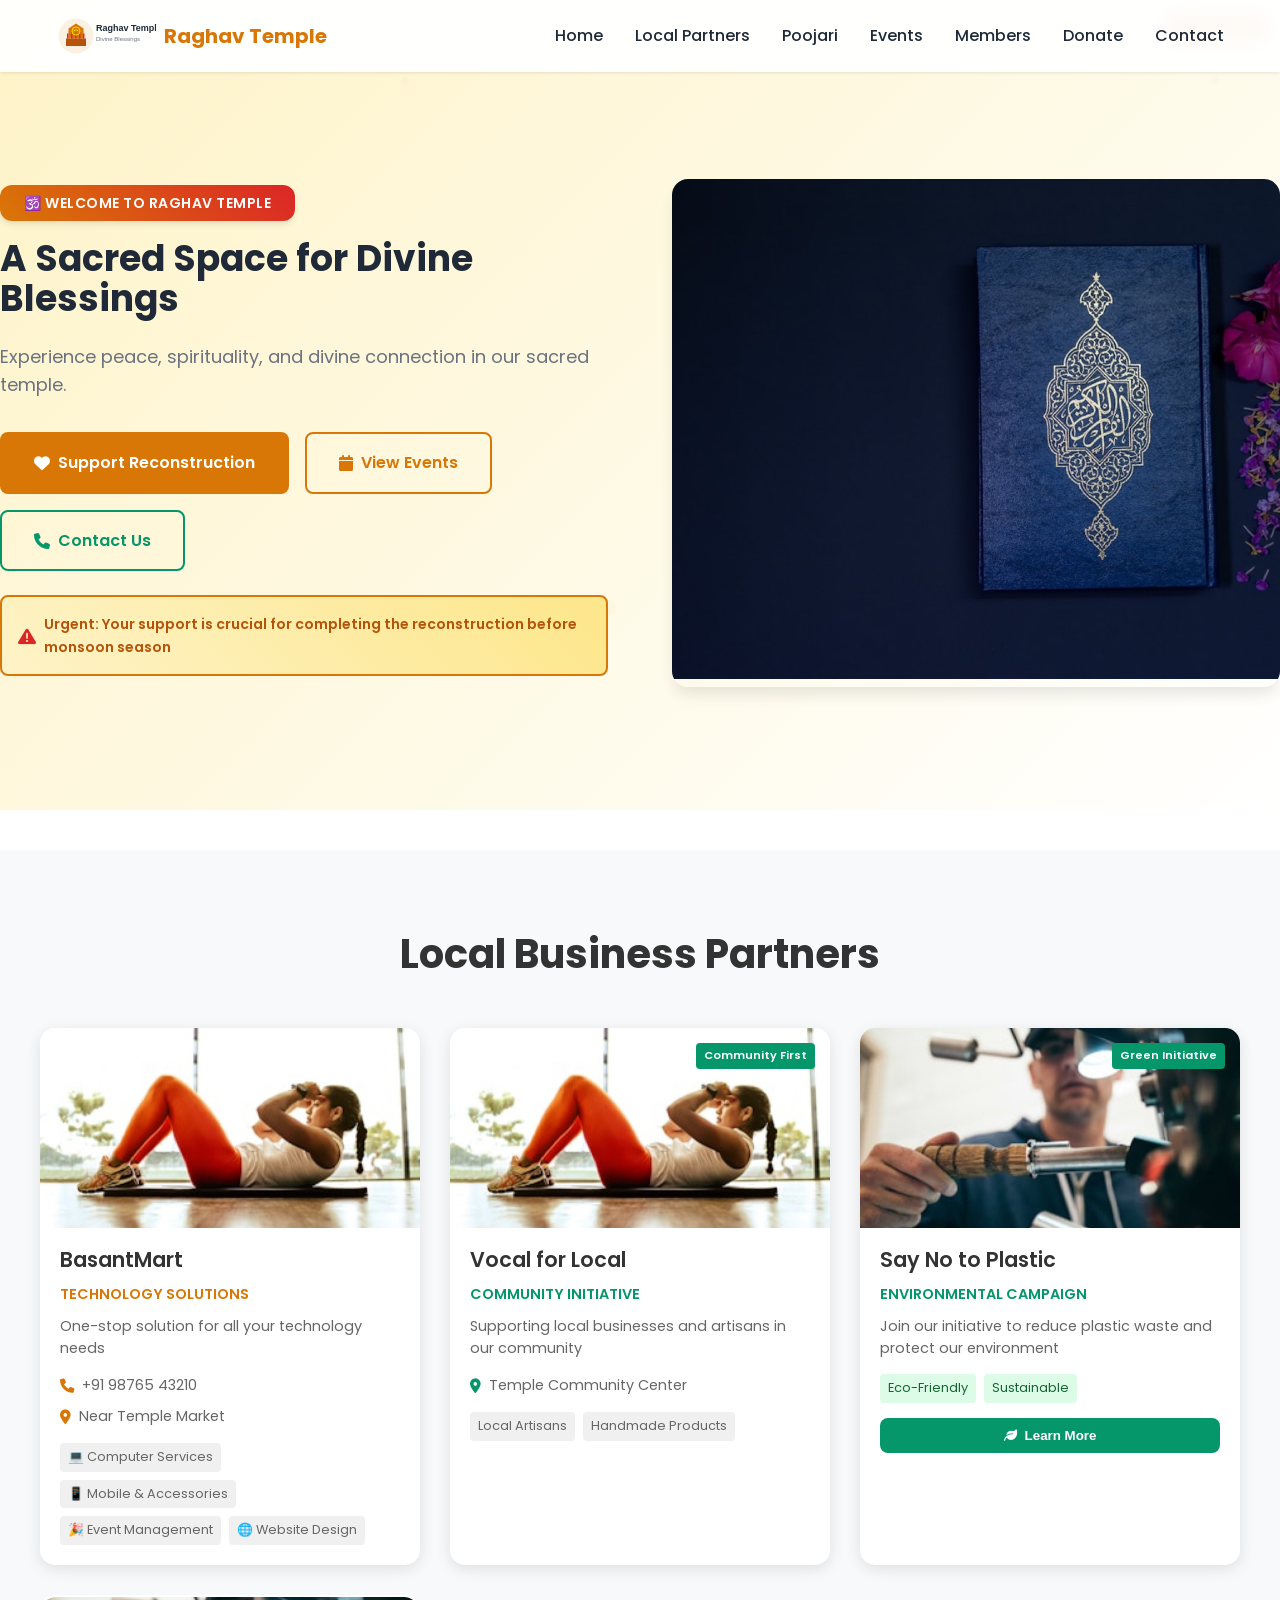
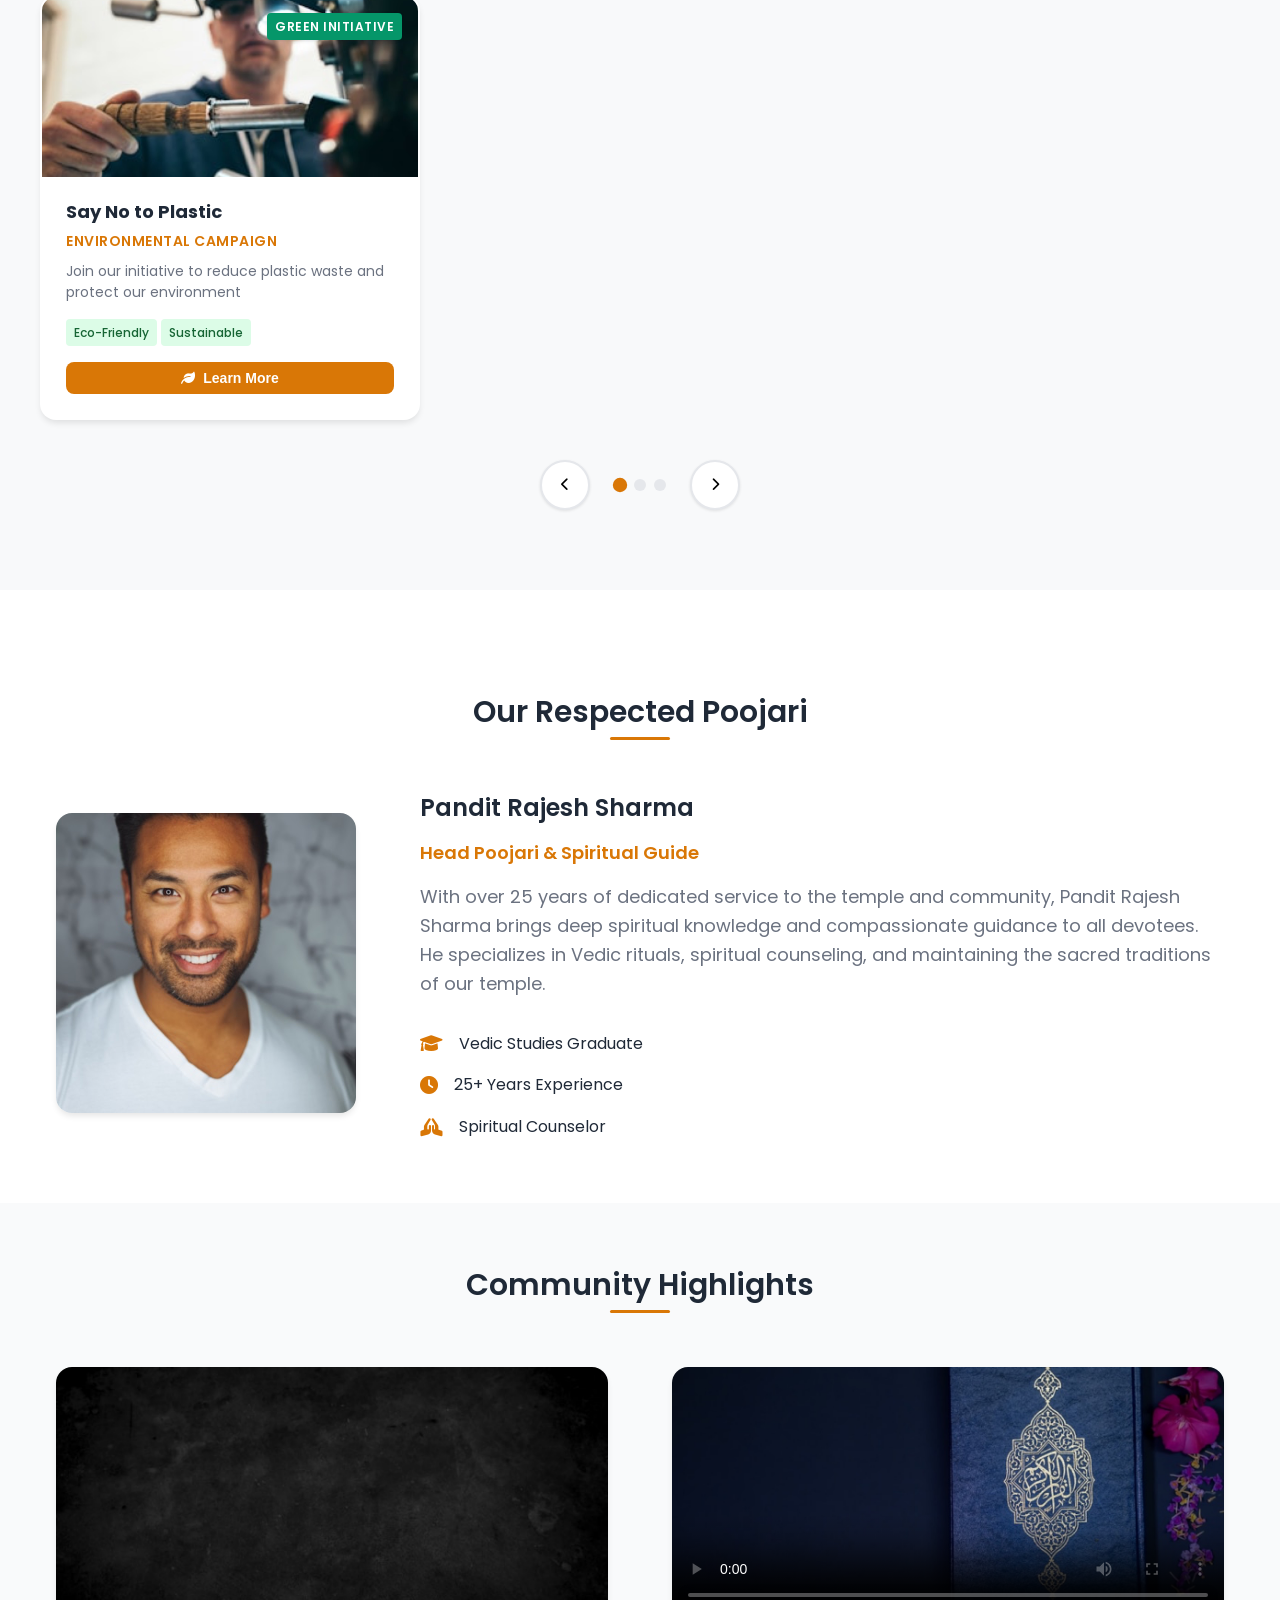
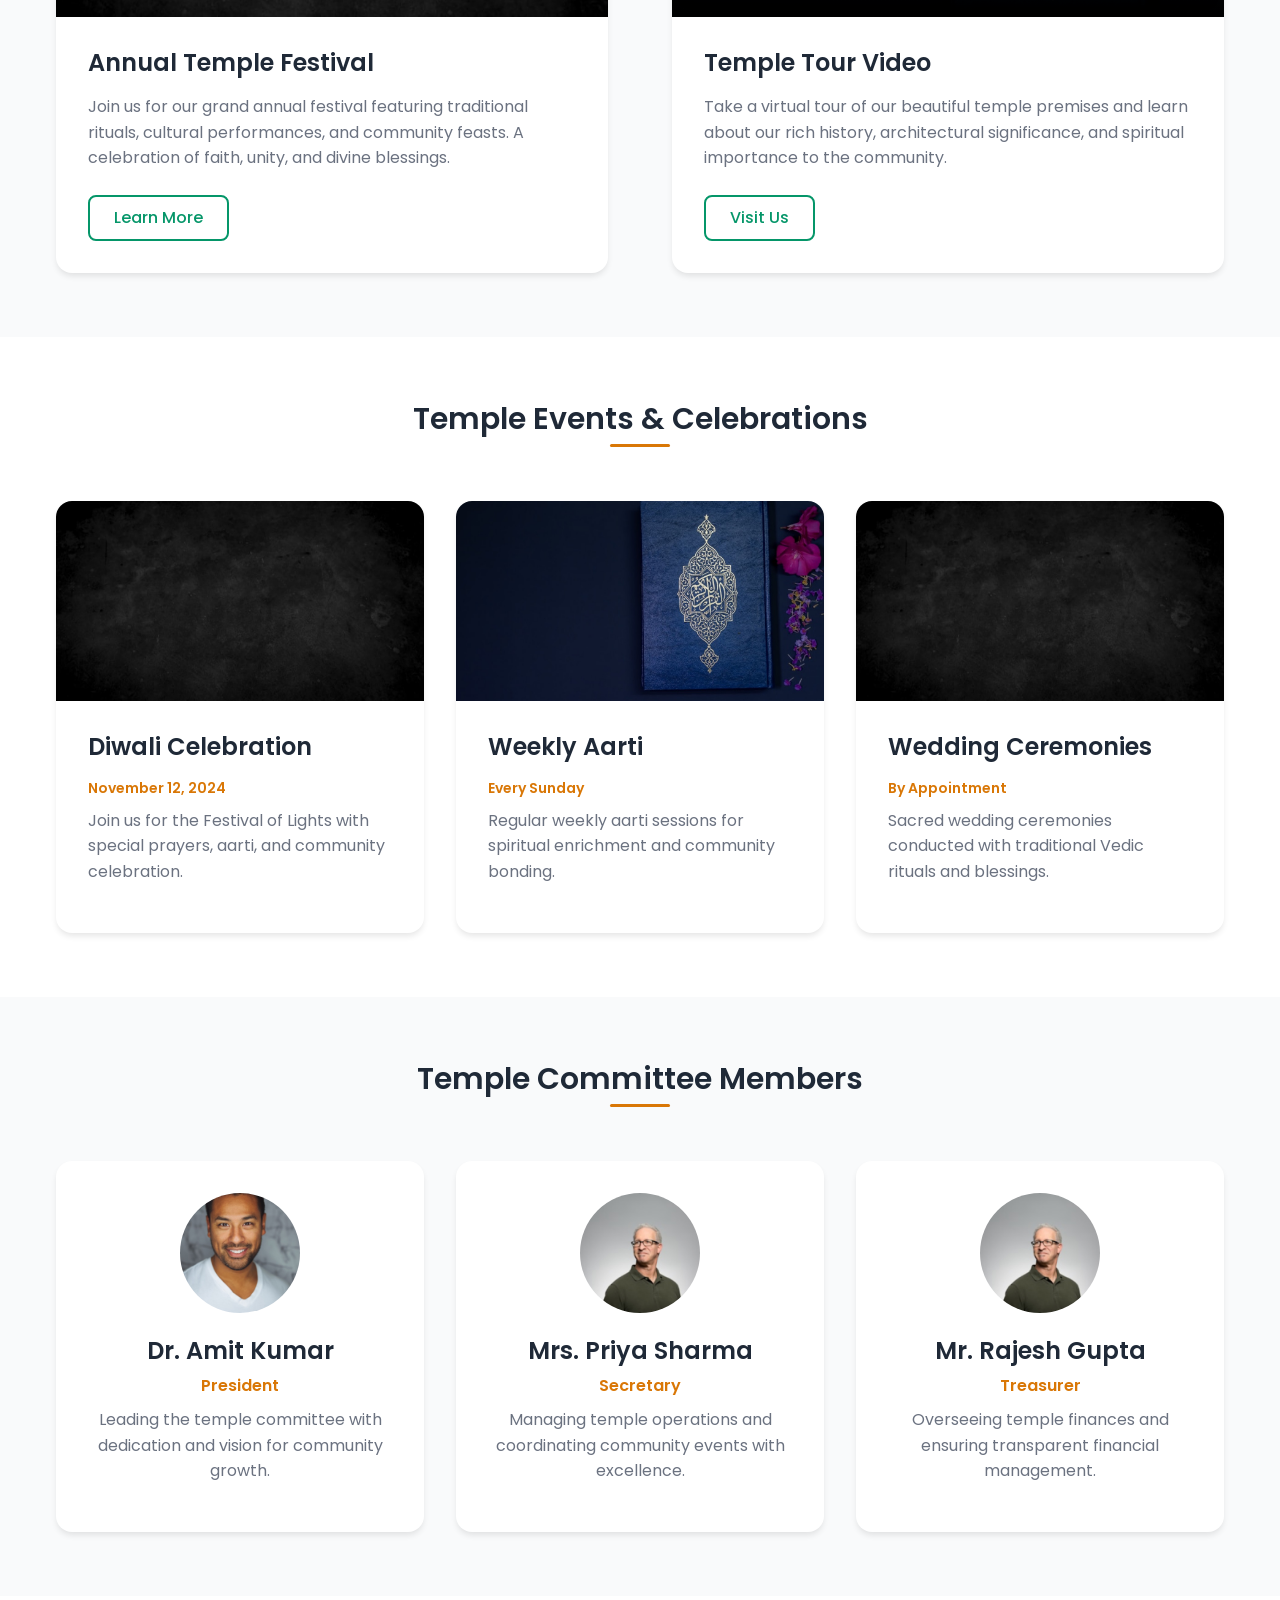
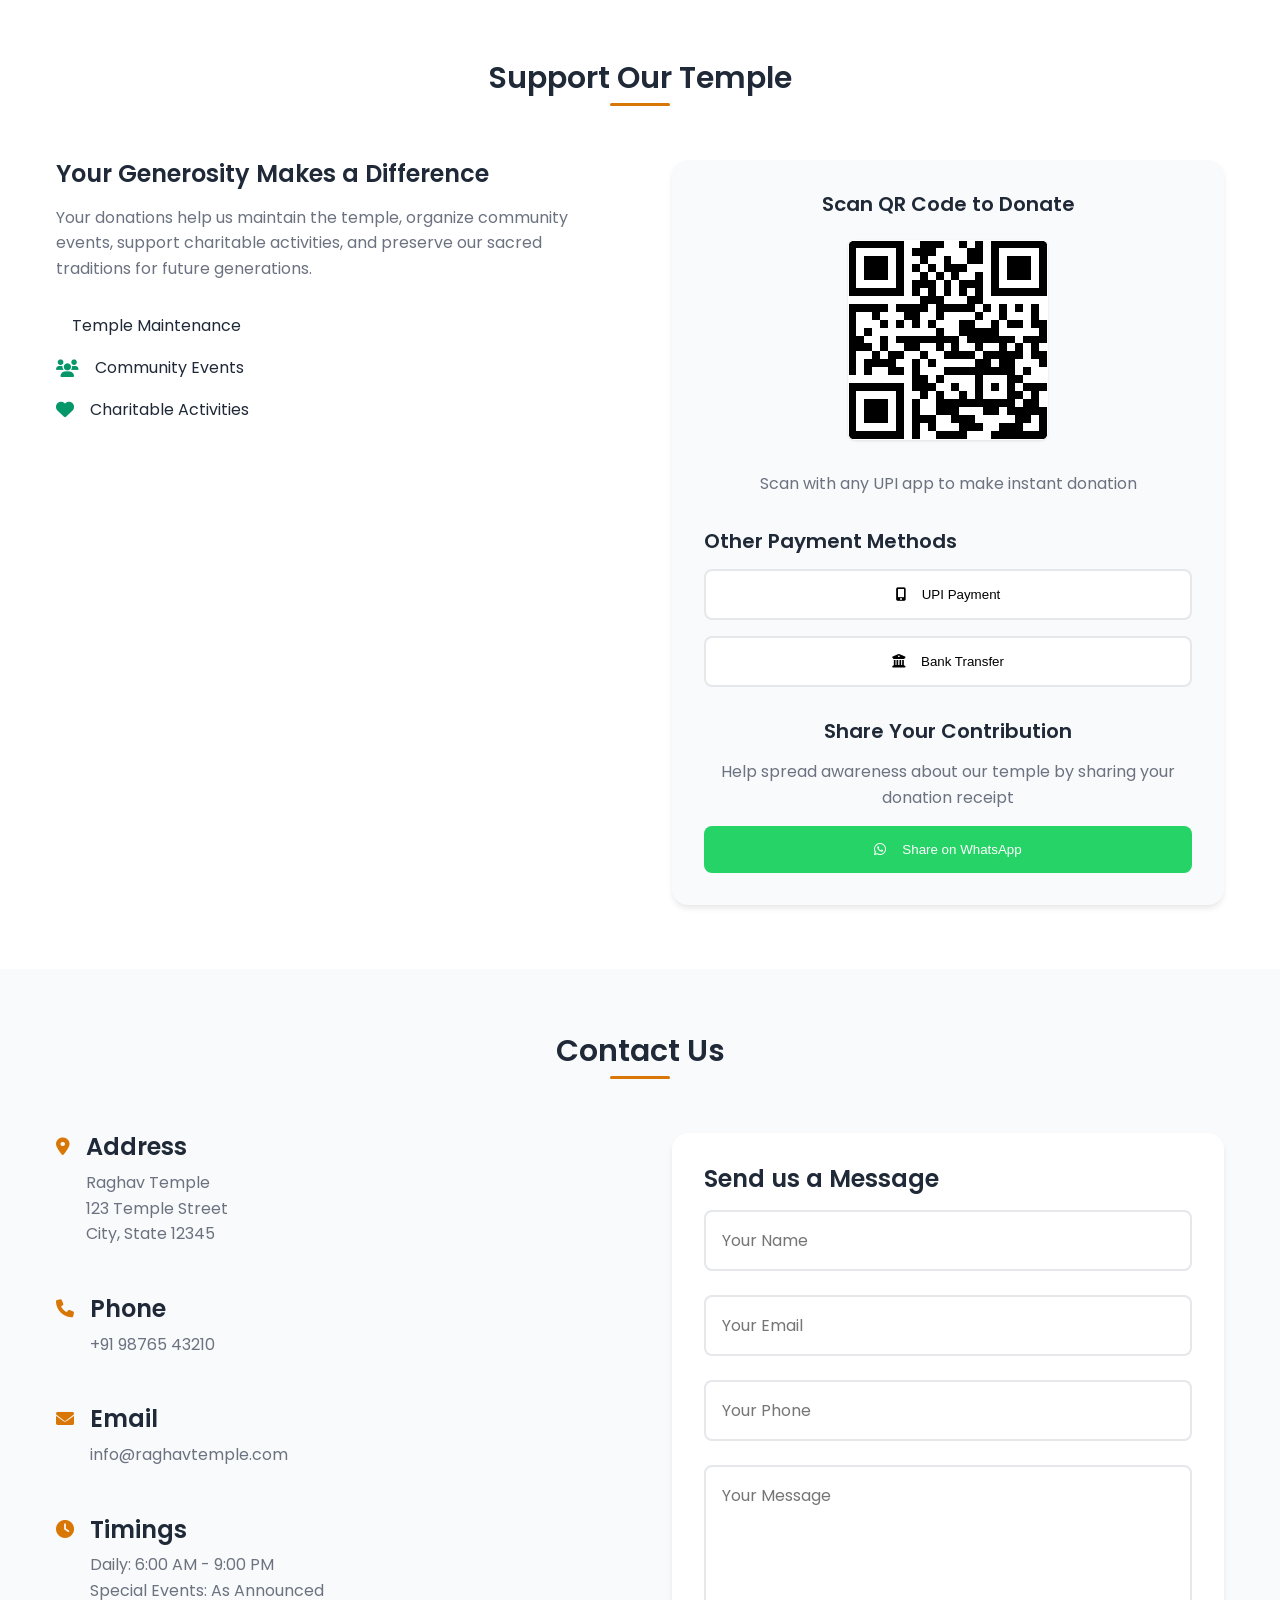
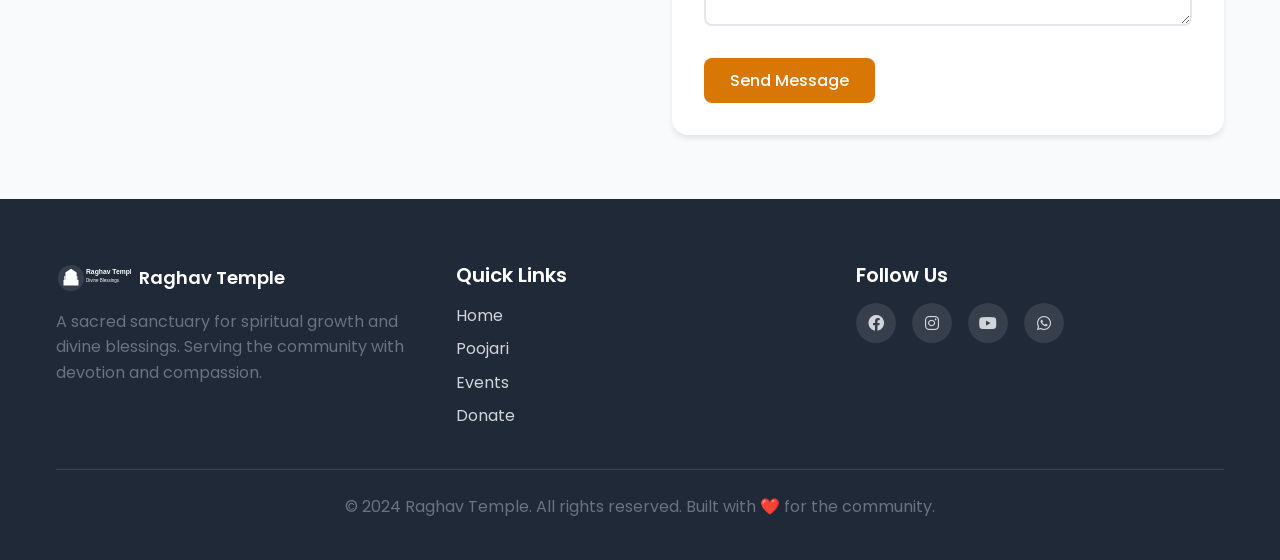
==== commit 8d51bad4: "Localize images: add images, optimize, and update HTML references" ====
--- a/index.html
+++ b/index.html
@@ -68,7 +68,7 @@
                 <span>Urgent: Your support is crucial for completing the reconstruction before monsoon season</span>
             </div>
         </div>
-        <div class="hero-image">
+            <div class="hero-image">
             <div class="image-overlay">
                 <div class="overlay-content">
                     <h3>Before & After</h3>
@@ -79,7 +79,7 @@
                     </button>
                 </div>
             </div>
-            <img src="https://images.unsplash.com/photo-1542816417-0983c9c9ad53?w=800&h=600&fit=crop" alt="Temple Reconstruction Progress" loading="lazy">
+            <img src="images/backgrounds/hero-reconstruction.jpg" alt="Temple Reconstruction Progress" loading="lazy">
         </div>
     </section>
 
@@ -91,52 +91,11 @@
             <!-- Grid Layout -->
             <div style="display: grid; grid-template-columns: repeat(auto-fit, minmax(350px, 1fr)); gap: 30px; margin-bottom: 40px;">
                 
-                <!-- BasantMart Technology Solutions -->
-                <div style="background: white; border: 3px solid #d97706; border-radius: 15px; padding: 20px; text-align: center; box-shadow: 0 4px 15px rgba(0,0,0,0.1);">
-                    <h3 style="color: #d97706; font-size: 1.5rem; margin-bottom: 15px;">🏢 BasantMart Technology Solutions</h3>
-                    <p style="color: #666; font-size: 1rem; margin-bottom: 15px;">One-stop solution for Computer Services, Mobile & Accessories, Event Management, and Website Design</p>
-                    <div style="display: flex; flex-wrap: wrap; gap: 10px; justify-content: center; margin-bottom: 15px;">
-                        <span style="background: #fff3e0; color: #d97706; padding: 5px 10px; border-radius: 4px; font-size: 0.9rem;">� Computer Services</span>
-                        <span style="background: #fff3e0; color: #d97706; padding: 5px 10px; border-radius: 4px; font-size: 0.9rem;">📱 Mobile & Accessories</span>
-                        <span style="background: #fff3e0; color: #d97706; padding: 5px 10px; border-radius: 4px; font-size: 0.9rem;">� Event Management</span>
-                        <span style="background: #fff3e0; color: #d97706; padding: 5px 10px; border-radius: 4px; font-size: 0.9rem;">🌐 Website Design</span>
-                    </div>
-                    <div style="background: #d97706; color: white; padding: 10px; border-radius: 8px; font-weight: bold;">
-                        📞 +91 98765 43210
-                    </div>
-                    <div style="margin-top: 10px; color: #059669; font-weight: bold;">
-                        � Near Temple Market
-                    </div>
-                </div>
-
-                <!-- Vocal for Local -->
-                <div style="background: white; border: 3px solid #059669; border-radius: 15px; padding: 20px; text-align: center; box-shadow: 0 4px 15px rgba(0,0,0,0.1);">
-                    <h3 style="color: #059669; font-size: 1.5rem; margin-bottom: 15px;">🌱 Vocal for Local</h3>
-                    <p style="color: #666; font-size: 1rem; margin-bottom: 15px;">Supporting local businesses and artisans in our community</p>
-                    <div style="background: #059669; color: white; padding: 10px; border-radius: 8px; font-weight: bold;">
-                        � Temple Community Center
-                    </div>
-                    <div style="margin-top: 10px; color: #059669; font-weight: bold;">
-                        🤝 Community First
-                    </div>
-                </div>
-
-                <!-- Say No to Plastic -->
-                <div style="background: white; border: 3px solid #059669; border-radius: 15px; padding: 20px; text-align: center; box-shadow: 0 4px 15px rgba(0,0,0,0.1);">
-                    <h3 style="color: #059669; font-size: 1.5rem; margin-bottom: 15px;">� Say No to Plastic</h3>
-                    <p style="color: #666; font-size: 1rem; margin-bottom: 15px;">Join our initiative to reduce plastic waste and protect our environment</p>
-                    <button onclick="showEcoTips()" style="background: #059669; color: white; border: none; padding: 10px 20px; border-radius: 8px; font-weight: bold; cursor: pointer; margin-top: 10px;">
-                        🌿 Learn More
-                    </button>
-                    <div style="margin-top: 10px; color: #059669; font-weight: bold;">
-                        ♻️ Green Initiative
-                    </div>
-                </div>
 
                 <!-- BasantMart Technology Solutions -->
                 <div style="background: white; border-radius: 15px; box-shadow: 0 4px 15px rgba(0,0,0,0.1); overflow: hidden; transition: transform 0.3s ease;">
                     <div style="height: 200px; overflow: hidden;">
-                        <img src="https://images.unsplash.com/photo-1518709268805-4e9042af2176?w=300&h=200&fit=crop" alt="Technology Solutions" style="width: 100%; height: 100%; object-fit: cover;">
+                        <img src="images/partners/localbiz-1.jpg" alt="Technology Solutions" style="width: 100%; height: 100%; object-fit: cover;">
                     </div>
                     <div style="padding: 20px;">
                         <h3 style="margin: 0 0 10px 0; color: #333; font-size: 1.3rem;">BasantMart</h3>
@@ -165,7 +124,7 @@
                 <!-- Vocal for Local -->
                 <div style="background: white; border-radius: 15px; box-shadow: 0 4px 15px rgba(0,0,0,0.1); overflow: hidden; transition: transform 0.3s ease; position: relative;">
                     <div style="height: 200px; overflow: hidden;">
-                        <img src="https://images.unsplash.com/photo-1571019613454-1cb2f99b2d8b?w=300&h=200&fit=crop" alt="Local Business" style="width: 100%; height: 100%; object-fit: cover;">
+                        <img src="images/partners/localbiz-1.jpg" alt="Local Business" style="width: 100%; height: 100%; object-fit: cover;">
                     </div>
                     <div style="padding: 20px;">
                         <h3 style="margin: 0 0 10px 0; color: #333; font-size: 1.3rem;">Vocal for Local</h3>
@@ -188,7 +147,7 @@
                 <!-- Say No to Plastic -->
                 <div style="background: white; border-radius: 15px; box-shadow: 0 4px 15px rgba(0,0,0,0.1); overflow: hidden; transition: transform 0.3s ease; position: relative;">
                     <div style="height: 200px; overflow: hidden;">
-                        <img src="https://images.unsplash.com/photo-1558618666-fcd25c85cd64?w=300&h=200&fit=crop" alt="Eco Friendly" style="width: 100%; height: 100%; object-fit: cover;">
+                        <img src="images/partners/eco-1.jpg" alt="Eco Friendly" style="width: 100%; height: 100%; object-fit: cover;">
                     </div>
                     <div style="padding: 20px;">
                         <h3 style="margin: 0 0 10px 0; color: #333; font-size: 1.3rem;">Say No to Plastic</h3>
@@ -211,8 +170,8 @@
                 <!-- Plastic Bag Awareness -->
                 <div class="ad-banner">
                     <div class="ad-image">
-                        <img src="https://images.unsplash.com/photo-1558618666-fcd25c85cd64?w=300&h=200&fit=crop" alt="Eco Friendly" loading="lazy">
-                    </div>
+                            <img src="images/partners/eco-1.jpg" alt="Eco Friendly" loading="lazy">
+                        </div>
                     <div class="ad-content">
                         <h3>Say No to Plastic</h3>
                         <p class="ad-category">Environmental Campaign</p>
@@ -233,143 +192,6 @@
                     </div>
                 </div>
 
-                <!-- Local Grocery Store -->
-                <div class="ad-banner">
-                    <div class="ad-image">
-                        <img src="https://images.unsplash.com/photo-1586201375761-83865001e31c?w=300&h=200&fit=crop" alt="Grocery Store" loading="lazy">
-                    </div>
-                    <div class="ad-content">
-                        <h3>FreshMart Grocery</h3>
-                        <p class="ad-category">Fresh Groceries</p>
-                        <p class="ad-description">Fresh vegetables, fruits, and daily essentials at your doorstep</p>
-                        <div class="ad-contact">
-                            <i class="fas fa-phone"></i>
-                            <span>+91 98765 43211</span>
-                        </div>
-                        <div class="ad-features">
-                            <span class="feature-tag">Home Delivery</span>
-                            <span class="feature-tag">Fresh Daily</span>
-                        </div>
-                    </div>
-                    <div class="ad-badge">
-                        <span>Fresh & Local</span>
-                    </div>
-                </div>
-
-                <!-- Local Pharmacy -->
-                <div class="ad-banner">
-                    <div class="ad-image">
-                        <img src="https://images.unsplash.com/photo-1587854692152-cbe660db9348?w=300&h=200&fit=crop" alt="Pharmacy" loading="lazy">
-                    </div>
-                    <div class="ad-content">
-                        <h3>HealthCare Pharmacy</h3>
-                        <p class="ad-category">Medical Supplies</p>
-                        <p class="ad-description">Complete range of medicines and health products with expert consultation</p>
-                        <div class="ad-contact">
-                            <i class="fas fa-phone"></i>
-                            <span>+91 98765 43212</span>
-                        </div>
-                        <div class="ad-features">
-                            <span class="feature-tag">24/7 Available</span>
-                            <span class="feature-tag">Expert Advice</span>
-                        </div>
-                    </div>
-                    <div class="ad-badge">
-                        <span>Health Partner</span>
-                    </div>
-                </div>
-
-                <!-- Local Restaurant -->
-                <div class="ad-banner">
-                    <div class="ad-image">
-                        <img src="https://images.unsplash.com/photo-1517248135467-4c7edcad34c4?w=300&h=200&fit=crop" alt="Restaurant" loading="lazy">
-                    </div>
-                    <div class="ad-content">
-                        <h3>Temple Kitchen</h3>
-                        <p class="ad-category">Pure Vegetarian Food</p>
-                        <p class="ad-description">Traditional temple-style vegetarian meals and prasad for devotees</p>
-                        <div class="ad-contact">
-                            <i class="fas fa-phone"></i>
-                            <span>+91 98765 43213</span>
-                        </div>
-                        <div class="ad-features">
-                            <span class="feature-tag">Pure Veg</span>
-                            <span class="feature-tag">Temple Prasad</span>
-                        </div>
-                    </div>
-                    <div class="ad-badge">
-                        <span>Sacred Food</span>
-                    </div>
-                </div>
-
-                <!-- Local Electronics Store -->
-                <div class="ad-banner">
-                    <div class="ad-image">
-                        <img src="https://images.unsplash.com/photo-1556742049-0cfed4f6a45d?w=300&h=200&fit=crop" alt="Electronics Store" loading="lazy">
-                    </div>
-                    <div class="ad-content">
-                        <h3>TechZone Electronics</h3>
-                        <p class="ad-category">Electronics & Appliances</p>
-                        <p class="ad-description">Latest smartphones, home appliances, and electronic gadgets at best prices</p>
-                        <div class="ad-contact">
-                            <i class="fas fa-phone"></i>
-                            <span>+91 98765 43214</span>
-                        </div>
-                        <div class="ad-features">
-                            <span class="feature-tag">Latest Models</span>
-                            <span class="feature-tag">Best Prices</span>
-                        </div>
-                    </div>
-                    <div class="ad-badge">
-                        <span>Tech Partner</span>
-                    </div>
-                </div>
-
-                <!-- Local Tailor -->
-                <div class="ad-banner">
-                    <div class="ad-image">
-                        <img src="https://images.unsplash.com/photo-1582582494705-f8ce0b0c24fe?w=300&h=200&fit=crop" alt="Tailor Shop" loading="lazy">
-                    </div>
-                    <div class="ad-content">
-                        <h3>Perfect Stitch Tailors</h3>
-                        <p class="ad-category">Clothing & Alterations</p>
-                        <p class="ad-description">Professional tailoring services for traditional and modern clothing</p>
-                        <div class="ad-contact">
-                            <i class="fas fa-phone"></i>
-                            <span>+91 98765 43215</span>
-                        </div>
-                        <div class="ad-features">
-                            <span class="feature-tag">Traditional Wear</span>
-                            <span class="feature-tag">Quick Service</span>
-                        </div>
-                    </div>
-                    <div class="ad-badge">
-                        <span>Fashion Partner</span>
-                    </div>
-                </div>
-
-                <!-- Local Stationery -->
-                <div class="ad-banner">
-                    <div class="ad-image">
-                        <img src="https://images.unsplash.com/photo-1507003211169-0a1dd7228f2d?w=300&h=200&fit=crop" alt="Stationery Store" loading="lazy">
-                    </div>
-                    <div class="ad-content">
-                        <h3>Scholar Stationery</h3>
-                        <p class="ad-category">Books & Stationery</p>
-                        <p class="ad-description">Complete range of books, stationery, and educational materials</p>
-                        <div class="ad-contact">
-                            <i class="fas fa-phone"></i>
-                            <span>+91 98765 43216</span>
-                        </div>
-                        <div class="ad-features">
-                            <span class="feature-tag">Educational Books</span>
-                            <span class="feature-tag">Office Supplies</span>
-                        </div>
-                    </div>
-                    <div class="ad-badge">
-                        <span>Education Partner</span>
-                    </div>
-                </div>
             </div>
             
             <!-- Horizontal Scroll Controls -->
@@ -395,7 +217,7 @@
             <h2 class="section-title">Our Respected Poojari</h2>
             <div class="poojari-profile">
                 <div class="poojari-image">
-                    <img src="https://images.unsplash.com/photo-1507003211169-0a1dd7228f2d?w=400&h=400&fit=crop&crop=face" alt="Poojari Profile" loading="lazy">
+                    <img src="images/members/member-poojari-1.jpg" alt="Poojari Profile" loading="lazy">
                 </div>
                 <div class="poojari-info">
                     <h3>Pandit Rajesh Sharma</h3>
@@ -432,7 +254,7 @@
             <div class="promotion-grid">
                 <div class="promotion-item">
                     <div class="promotion-media">
-                        <img src="https://images.unsplash.com/photo-1578662996442-48f60103fc96?w=600&h=400&fit=crop" alt="Temple Festival" loading="lazy">
+                        <img src="images/events/festival-1.jpg" alt="Temple Festival" loading="lazy">
                     </div>
                     <div class="promotion-content">
                         <h3>Annual Temple Festival</h3>
@@ -442,7 +264,7 @@
                 </div>
                 <div class="promotion-item">
                     <div class="promotion-media">
-                        <video controls poster="https://images.unsplash.com/photo-1542816417-0983c9c9ad53?w=600&h=400&fit=crop">
+                        <video controls poster="images/backgrounds/hero-reconstruction.jpg">
                             <source src="#" type="video/mp4">
                             Your browser does not support the video tag.
                         </video>
@@ -464,7 +286,7 @@
             <div class="events-grid">
                 <div class="event-card">
                     <div class="event-image">
-                        <img src="https://images.unsplash.com/photo-1578662996442-48f60103fc96?w=400&h=300&fit=crop" alt="Diwali Celebration" loading="lazy">
+                        <img src="images/events/festival-1.jpg" alt="Diwali Celebration" loading="lazy">
                     </div>
                     <div class="event-content">
                         <h3>Diwali Celebration</h3>
@@ -474,7 +296,7 @@
                 </div>
                 <div class="event-card">
                     <div class="event-image">
-                        <img src="https://images.unsplash.com/photo-1542816417-0983c9c9ad53?w=400&h=300&fit=crop" alt="Weekly Aarti" loading="lazy">
+                        <img src="images/backgrounds/hero-reconstruction.jpg" alt="Weekly Aarti" loading="lazy">
                     </div>
                     <div class="event-content">
                         <h3>Weekly Aarti</h3>
@@ -484,7 +306,7 @@
                 </div>
                 <div class="event-card">
                     <div class="event-image">
-                        <img src="https://images.unsplash.com/photo-1578662996442-48f60103fc96?w=400&h=300&fit=crop" alt="Wedding Ceremony" loading="lazy">
+                        <img src="images/events/festival-1.jpg" alt="Wedding Ceremony" loading="lazy">
                     </div>
                     <div class="event-content">
                         <h3>Wedding Ceremonies</h3>
@@ -503,7 +325,7 @@
             <div class="members-grid">
                 <div class="member-card">
                     <div class="member-image">
-                        <img src="https://images.unsplash.com/photo-1507003211169-0a1dd7228f2d?w=200&h=200&fit=crop&crop=face" alt="Committee Member" loading="lazy">
+                        <img src="images/members/member-poojari-1.jpg" alt="Committee Member" loading="lazy">
                     </div>
                     <div class="member-info">
                         <h3>Dr. Amit Kumar</h3>
@@ -513,7 +335,7 @@
                 </div>
                 <div class="member-card">
                     <div class="member-image">
-                        <img src="https://images.unsplash.com/photo-1494790108755-2616b612b786?w=200&h=200&fit=crop&crop=face" alt="Committee Member" loading="lazy">
+                        <img src="images/members/member3.jpg" alt="Committee Member" loading="lazy">
                     </div>
                     <div class="member-info">
                         <h3>Mrs. Priya Sharma</h3>
@@ -523,7 +345,7 @@
                 </div>
                 <div class="member-card">
                     <div class="member-image">
-                        <img src="https://images.unsplash.com/photo-1472099645785-5658abf4ff4e?w=200&h=200&fit=crop&crop=face" alt="Committee Member" loading="lazy">
+                        <img src="images/members/member3.jpg" alt="Committee Member" loading="lazy">
                     </div>
                     <div class="member-info">
                         <h3>Mr. Rajesh Gupta</h3>
@@ -562,7 +384,7 @@
                     <div class="qr-payment">
                         <h4>Scan QR Code to Donate</h4>
                         <div class="qr-code">
-                            <img src="https://api.qrserver.com/v1/create-qr-code/?size=200x200&data=https://raghavtemple.com/donate" alt="Donation QR Code" loading="lazy">
+                            <img src="images/ui/donate-qr.png" alt="Donation QR Code" loading="lazy">
                         </div>
                         <p>Scan with any UPI app to make instant donation</p>
                     </div>
--- a/styles.css
+++ b/styles.css
@@ -164,12 +164,15 @@
     display: flex;
     align-items: center;
     gap: var(--spacing-sm);
+    min-width: 0;
+    flex-shrink: 0;
 }
 
 .logo-img {
     height: 40px;
     width: auto;
     transition: transform var(--transition-normal);
+    flex-shrink: 0;
 }
 
 .logo-img:hover {
@@ -181,6 +184,9 @@
     margin: 0;
     font-size: var(--font-size-xl);
     font-weight: 700;
+    white-space: nowrap;
+    overflow: hidden;
+    text-overflow: ellipsis;
 }
 
 .nav-menu {
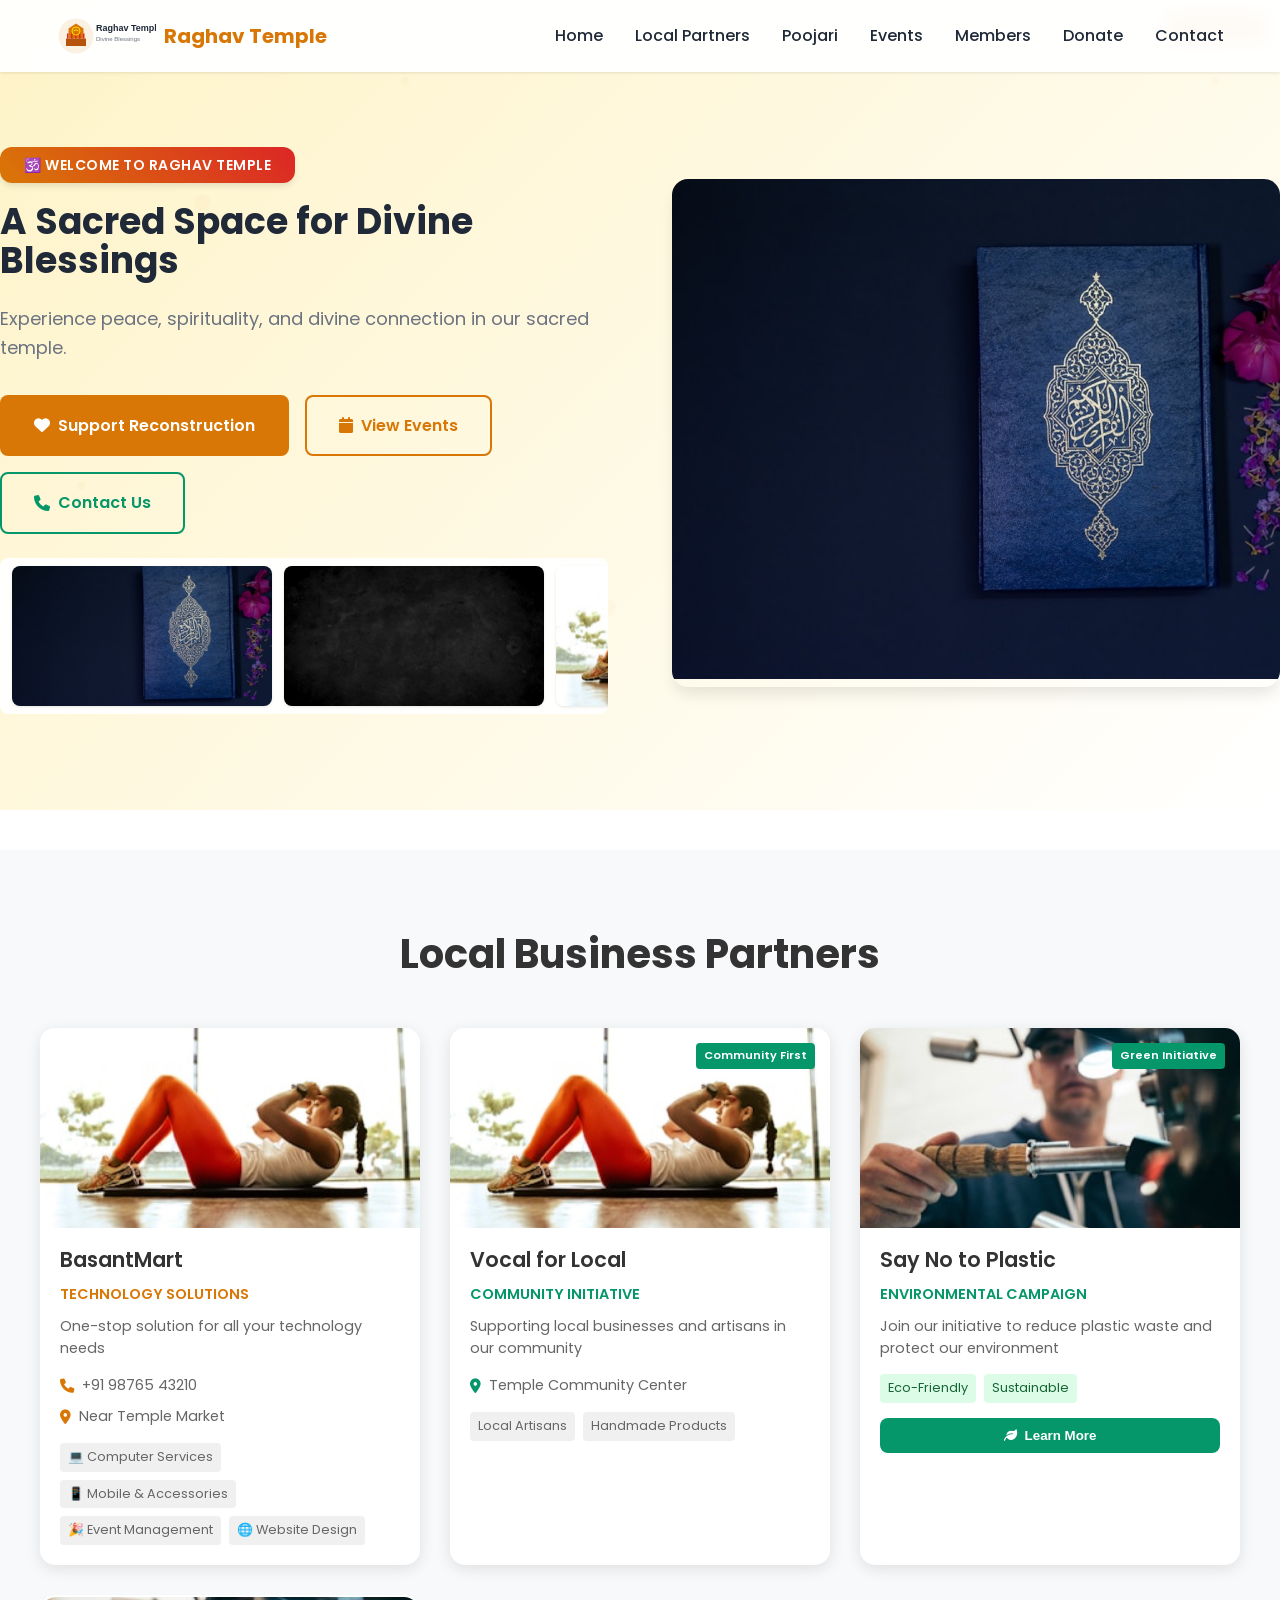
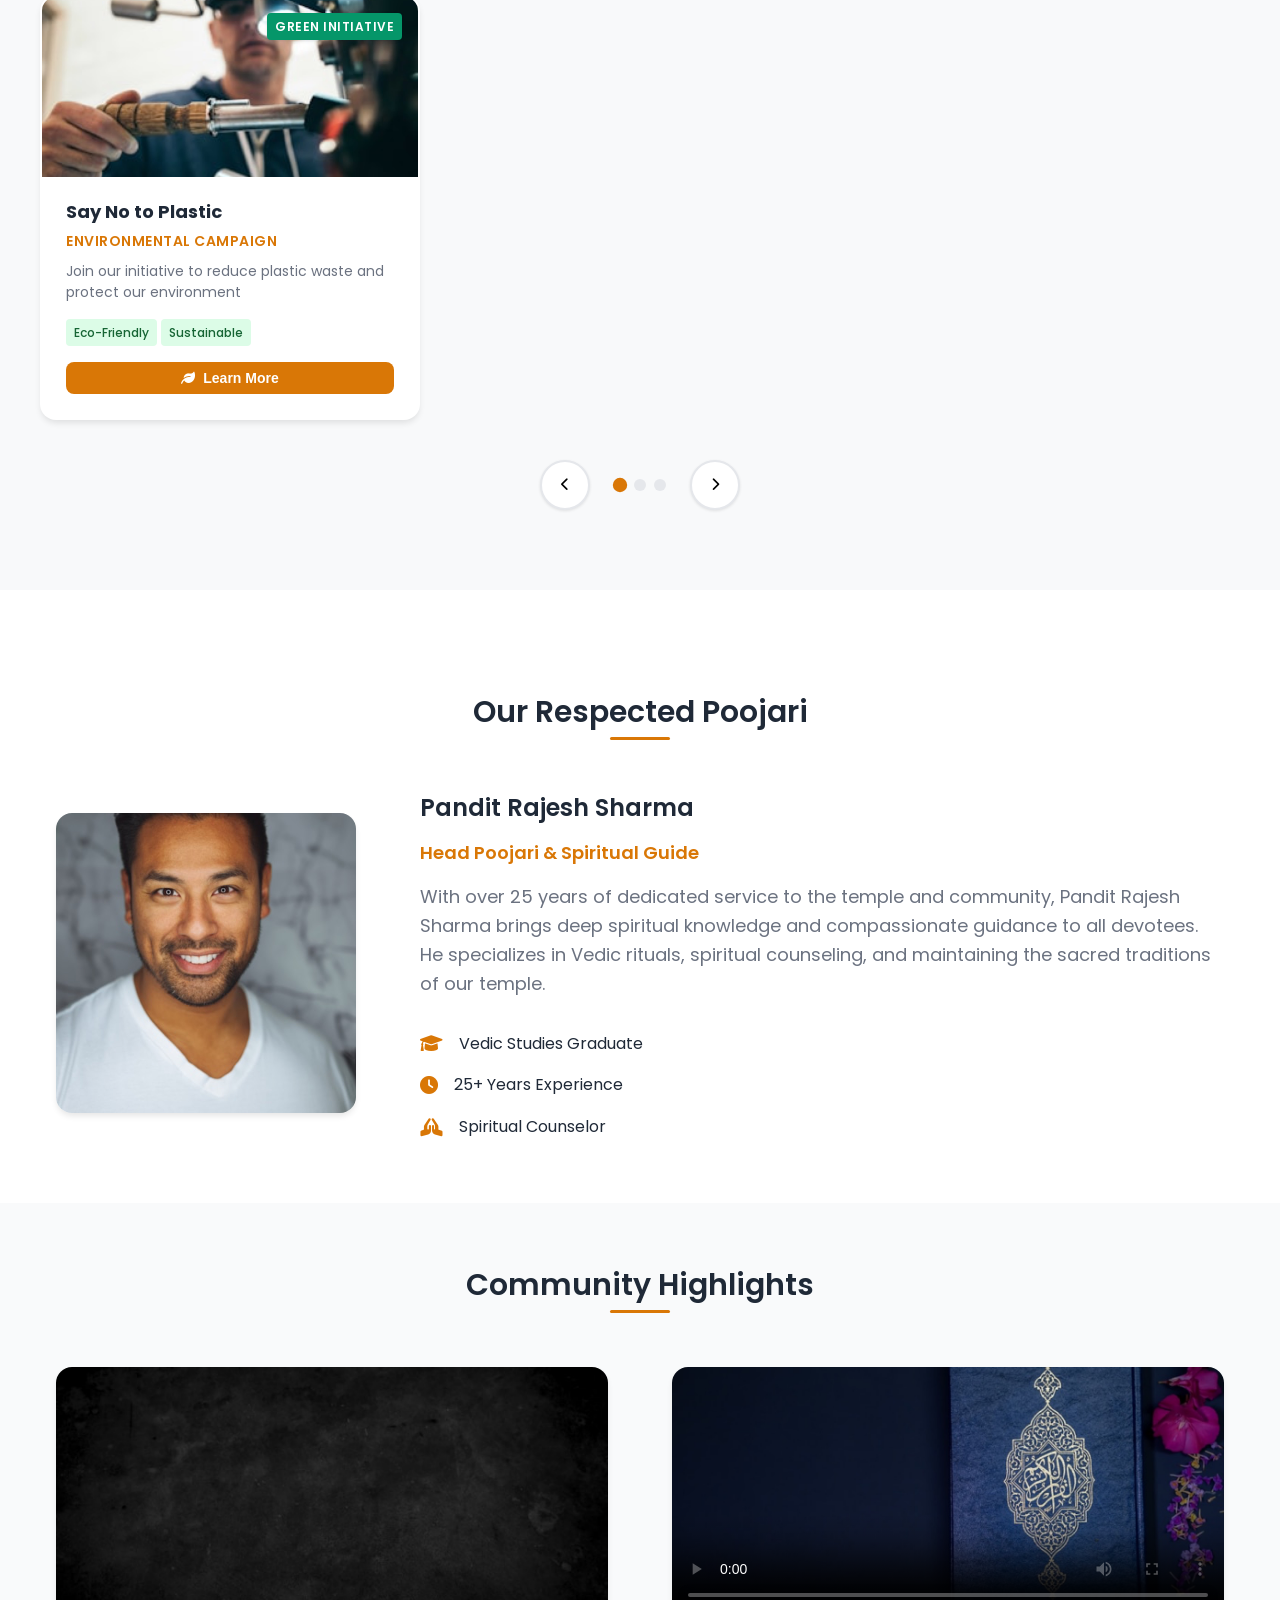
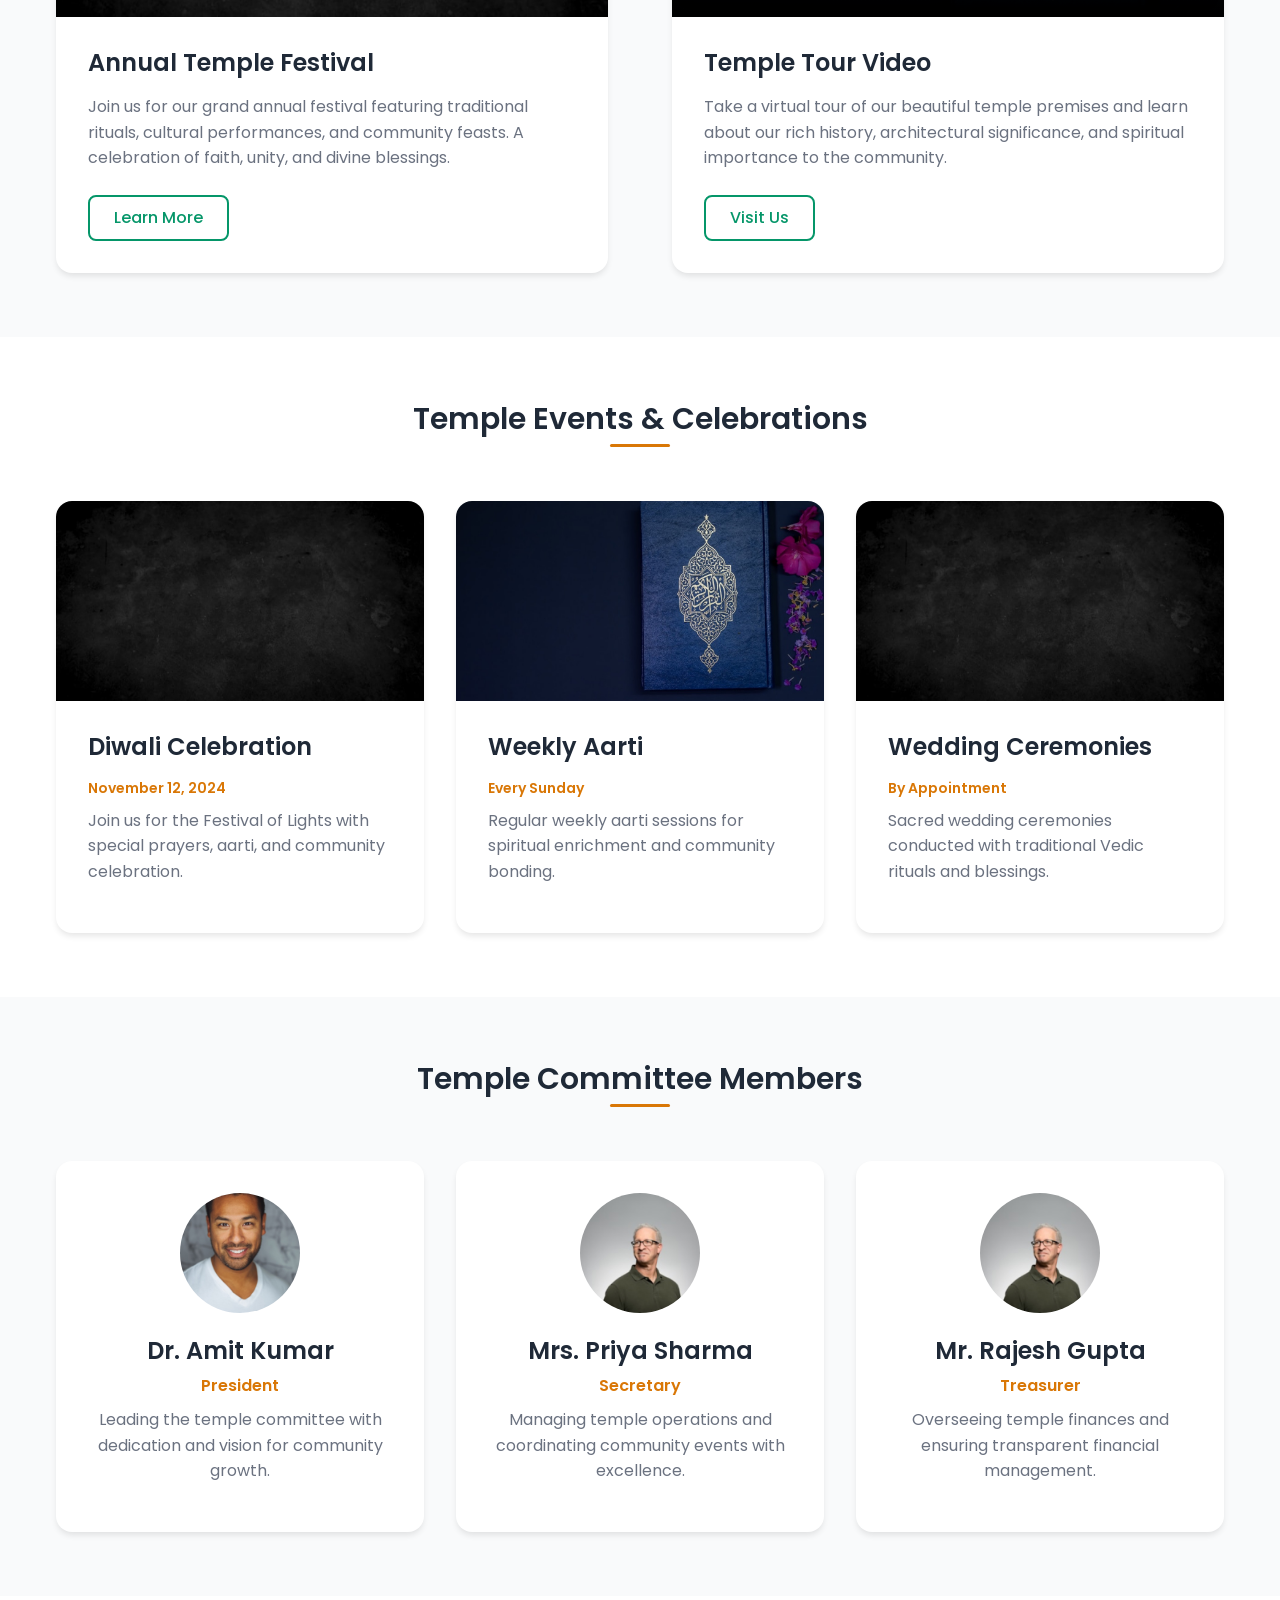
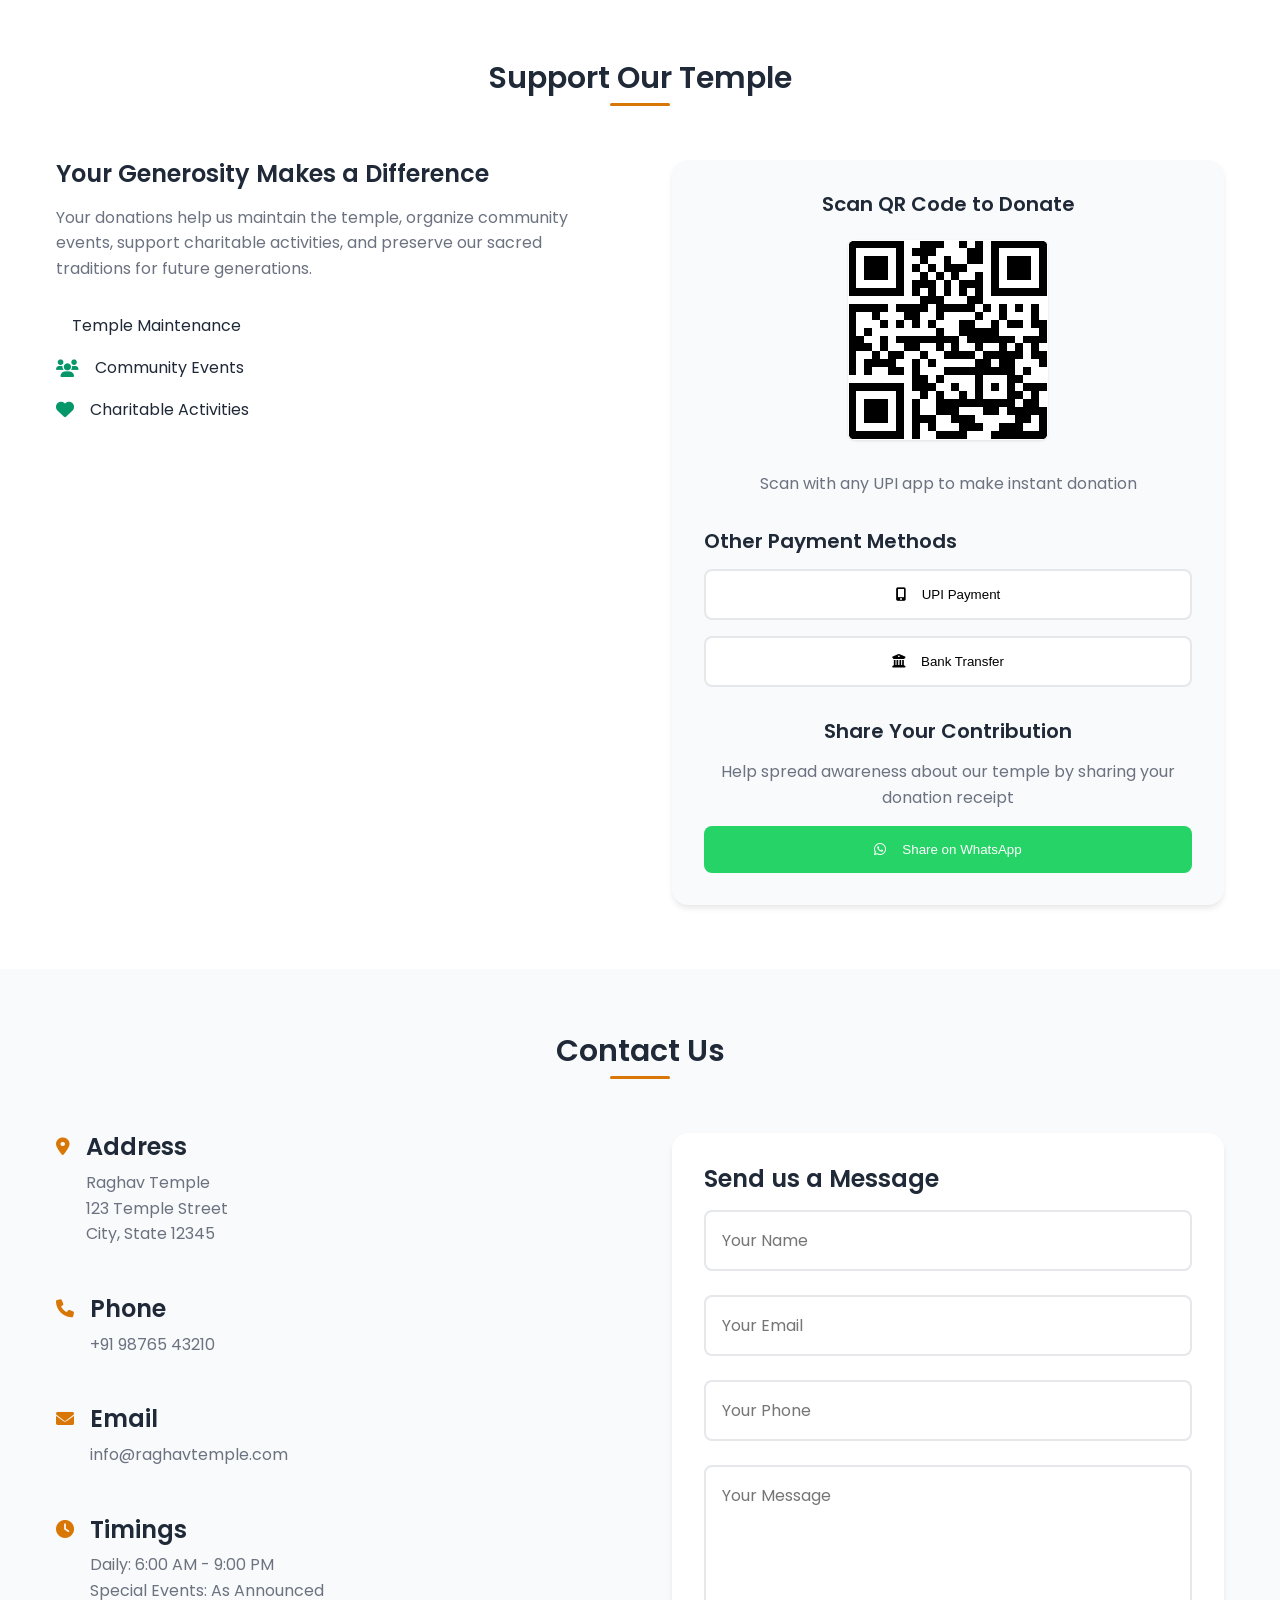
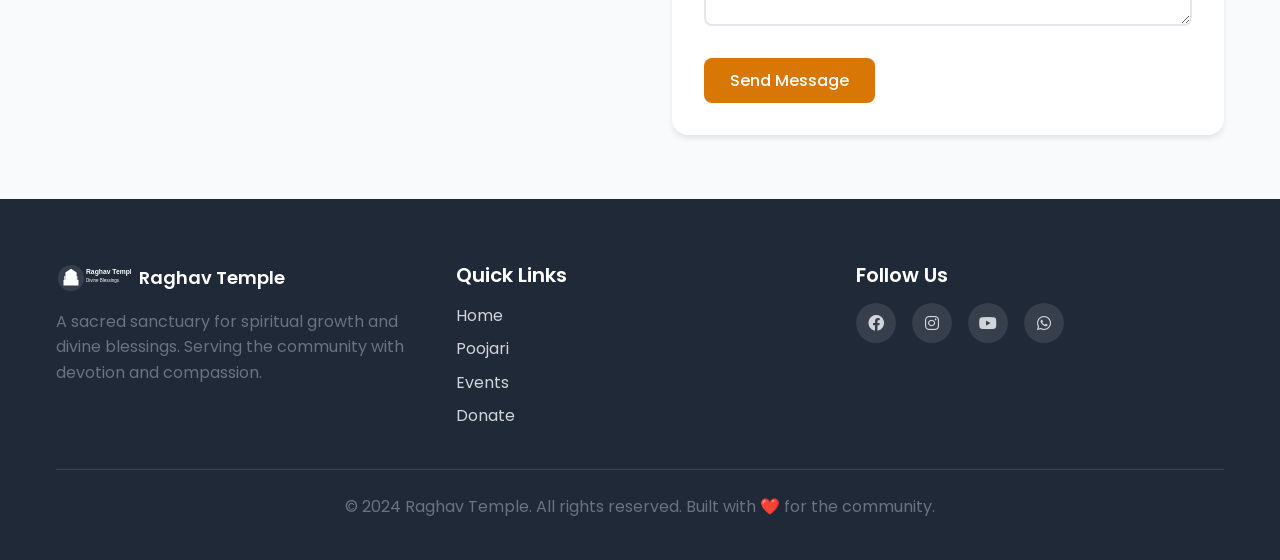
==== commit 789d5647: "Replace urgent notice with hero image carousel; add carousel styles and auto-scroll JS" ====
--- a/index.html
+++ b/index.html
@@ -63,9 +63,19 @@
                 </a>
             </div>
 
-            <div class="urgent-notice">
-                <i class="fas fa-exclamation-triangle"></i>
-                <span>Urgent: Your support is crucial for completing the reconstruction before monsoon season</span>
+            <!-- Hero image carousel (replaces urgent notice) -->
+            <div class="hero-carousel" aria-label="Temple photos carousel">
+                <div class="carousel-track">
+                    <div class="carousel-item">
+                        <img src="images/backgrounds/hero-reconstruction.jpg" alt="Temple progress">
+                    </div>
+                    <div class="carousel-item">
+                        <img src="images/events/festival-1.jpg" alt="Temple festival">
+                    </div>
+                    <div class="carousel-item">
+                        <img src="images/partners/localbiz-1.jpg" alt="Local partner">
+                    </div>
+                </div>
             </div>
         </div>
             <div class="hero-image">
--- a/styles.css
+++ b/styles.css
@@ -474,6 +474,47 @@
     opacity: 1;
 }
 
+/* Hero carousel (small horizontal strip under hero buttons) */
+.hero-carousel {
+    margin-top: var(--spacing-lg);
+    overflow: hidden;
+    border-radius: var(--radius-md);
+    background: linear-gradient(90deg, rgba(255,255,255,0.95), rgba(255,255,255,0.95));
+    padding: 8px 0;
+}
+
+.carousel-track {
+    display: flex;
+    gap: 12px;
+    padding: 0 12px;
+    transition: transform 0.6s cubic-bezier(.22,.9,.37,1);
+    will-change: transform;
+}
+
+.carousel-item {
+    flex: 0 0 260px;
+    border-radius: 8px;
+    overflow: hidden;
+    box-shadow: var(--shadow-light);
+}
+
+.carousel-item img {
+    width: 100%;
+    height: 140px;
+    object-fit: cover;
+    display: block;
+}
+
+@media (max-width: 768px) {
+    .carousel-item { flex: 0 0 200px; }
+    .carousel-item img { height: 120px; }
+}
+
+@media (max-width: 480px) {
+    .carousel-item { flex: 0 0 160px; }
+    .carousel-item img { height: 100px; }
+}
+
 .overlay-content {
     text-align: center;
     color: white;
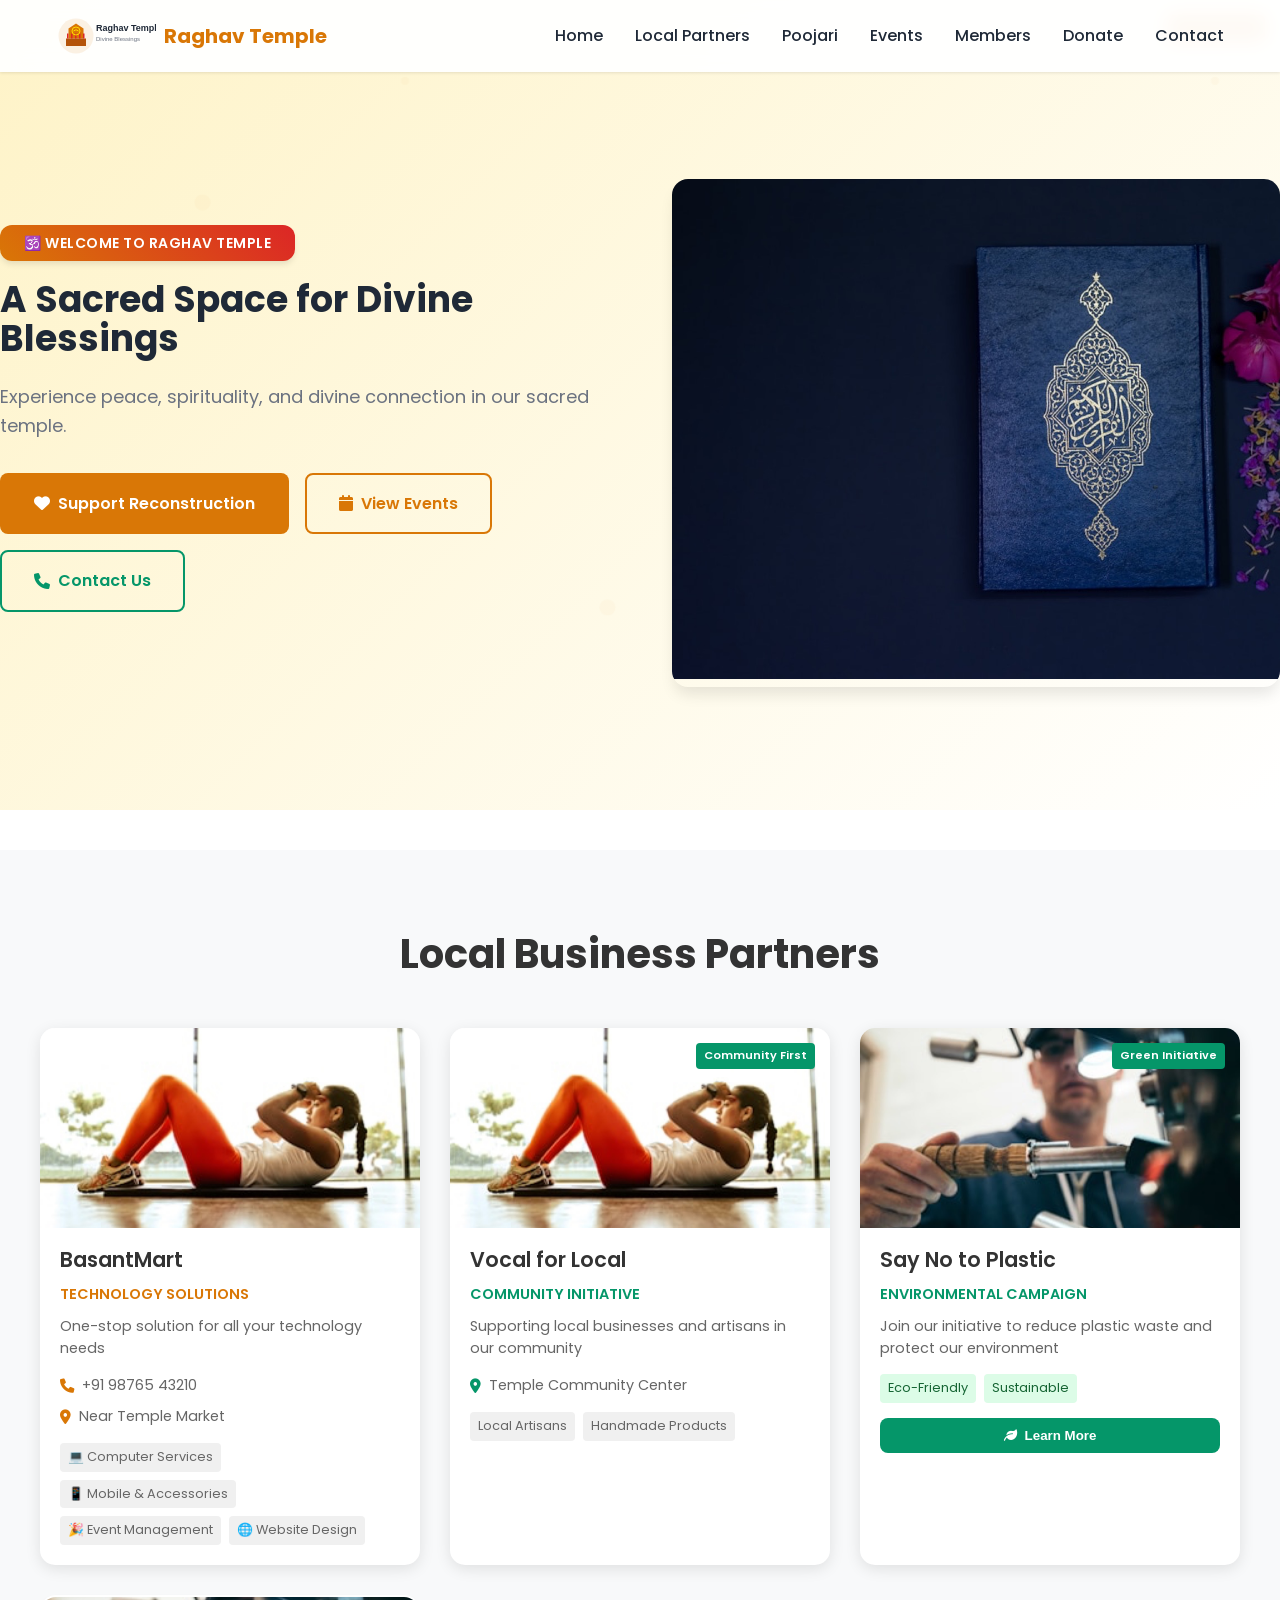
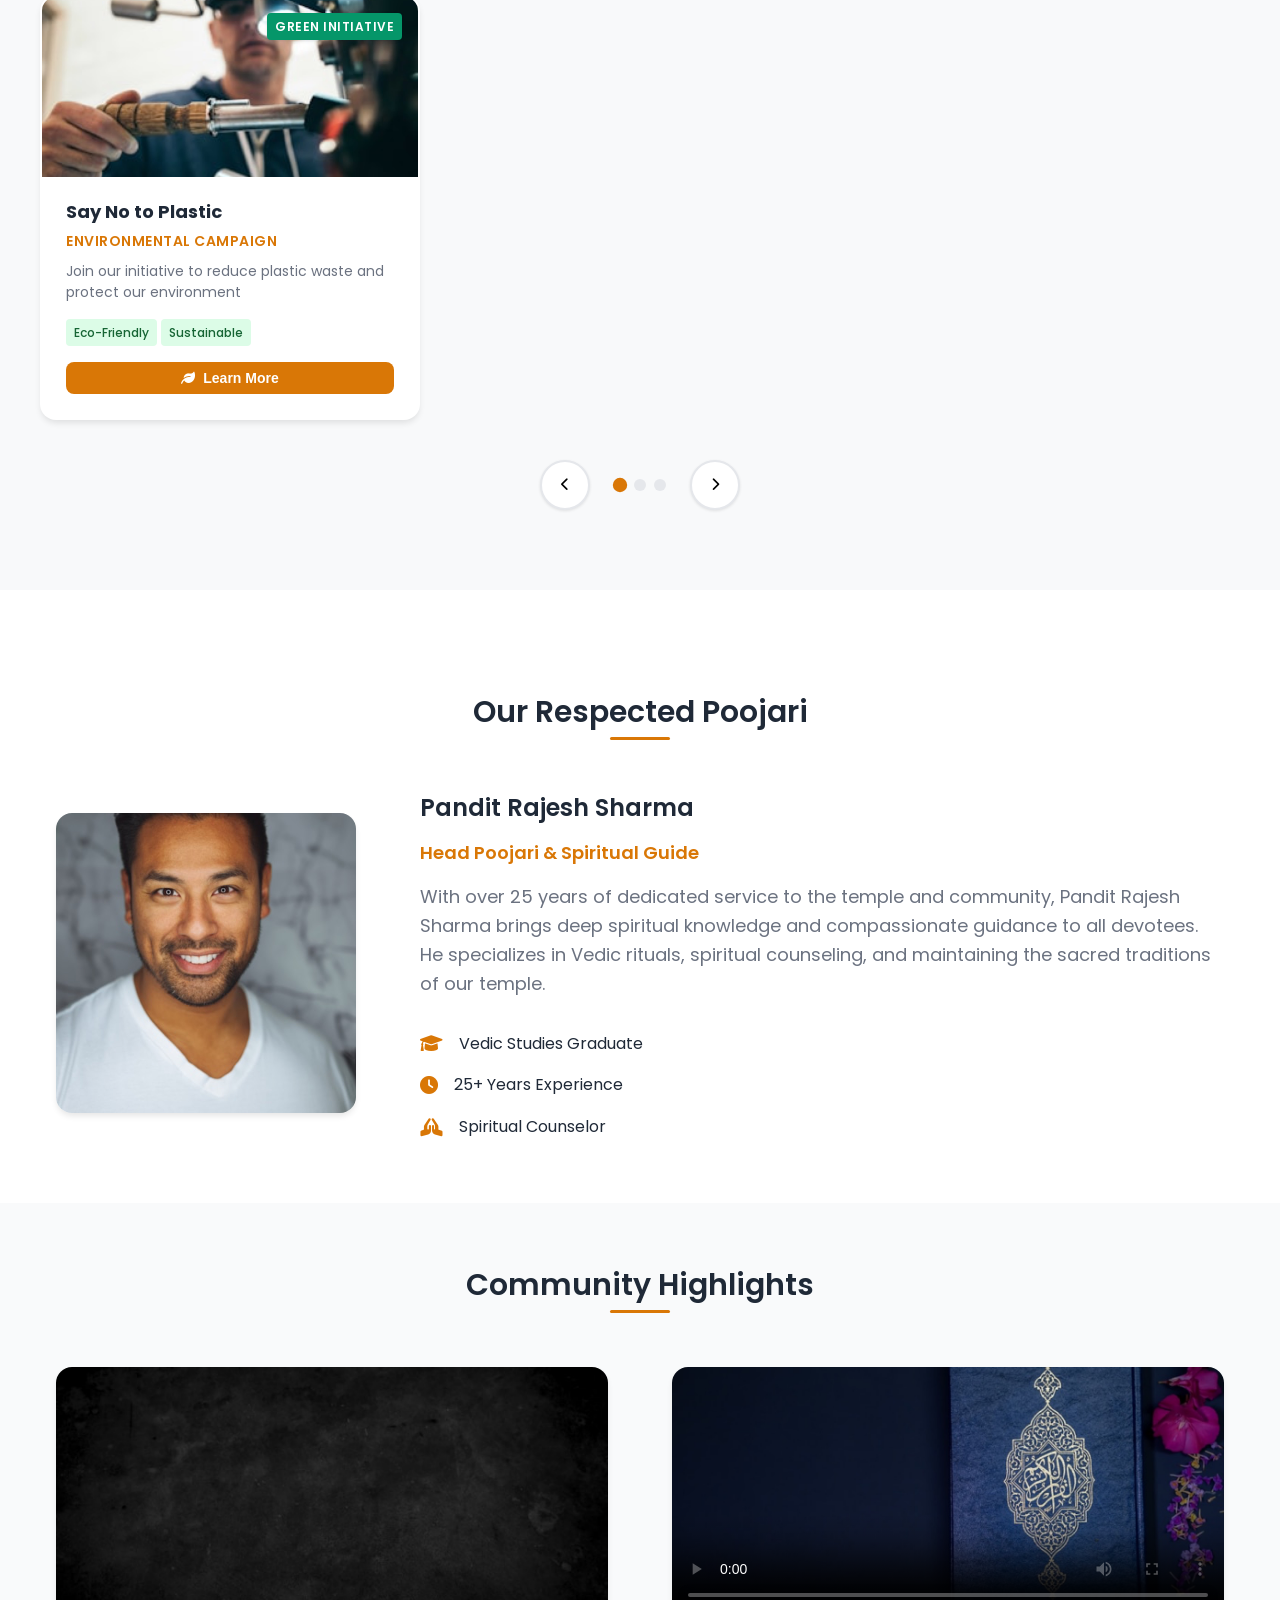
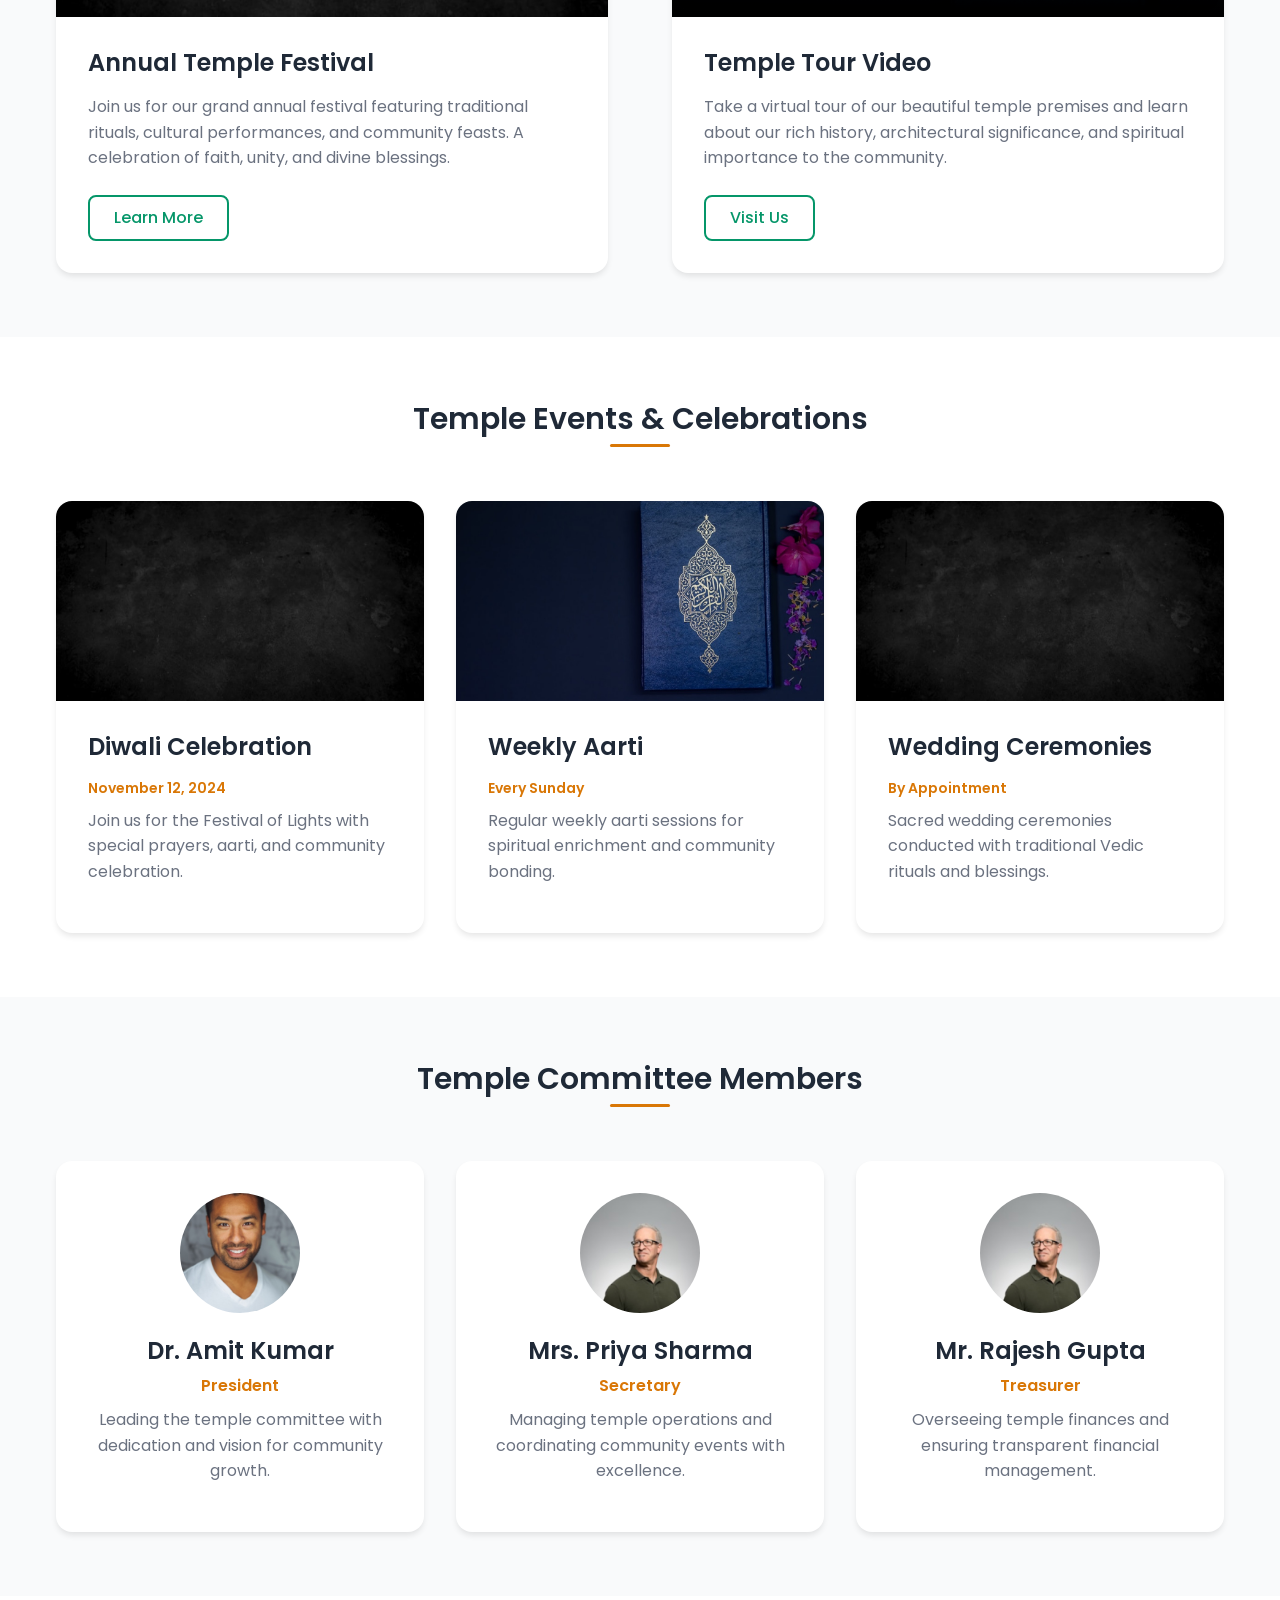
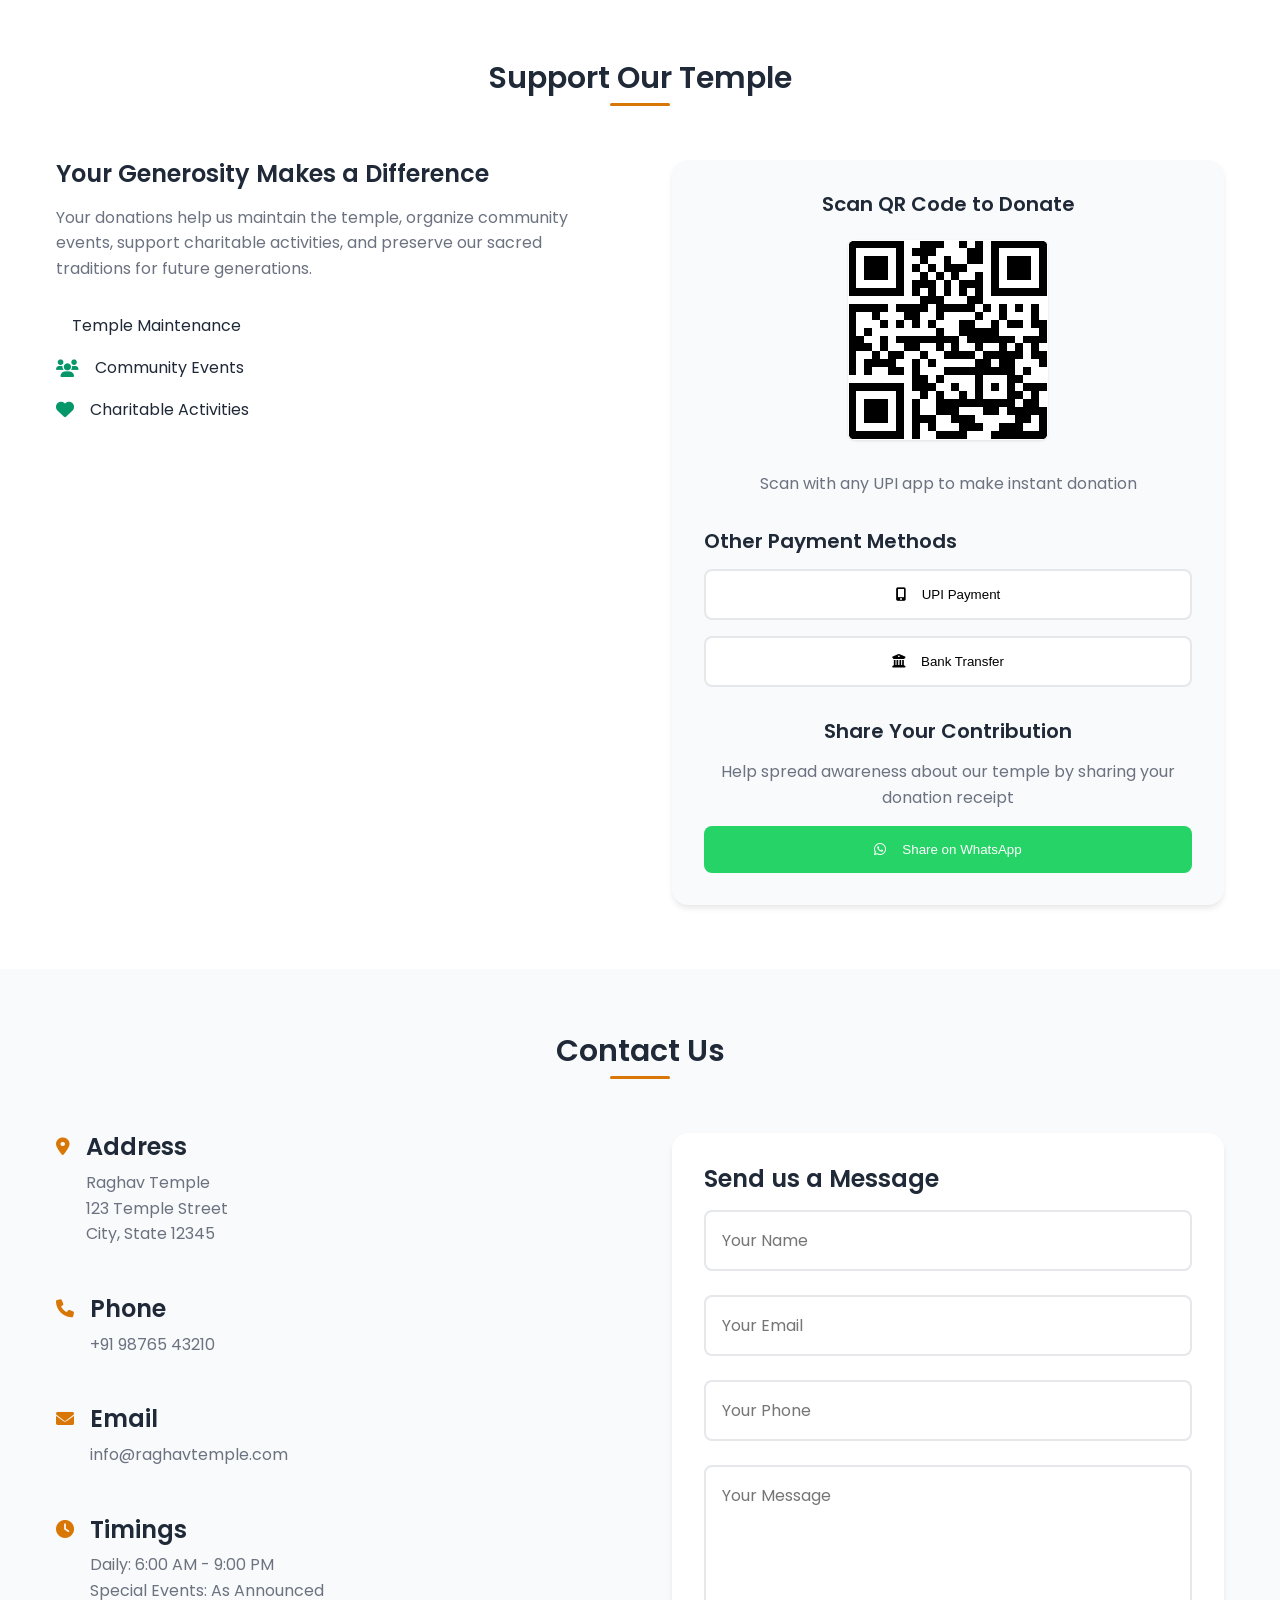
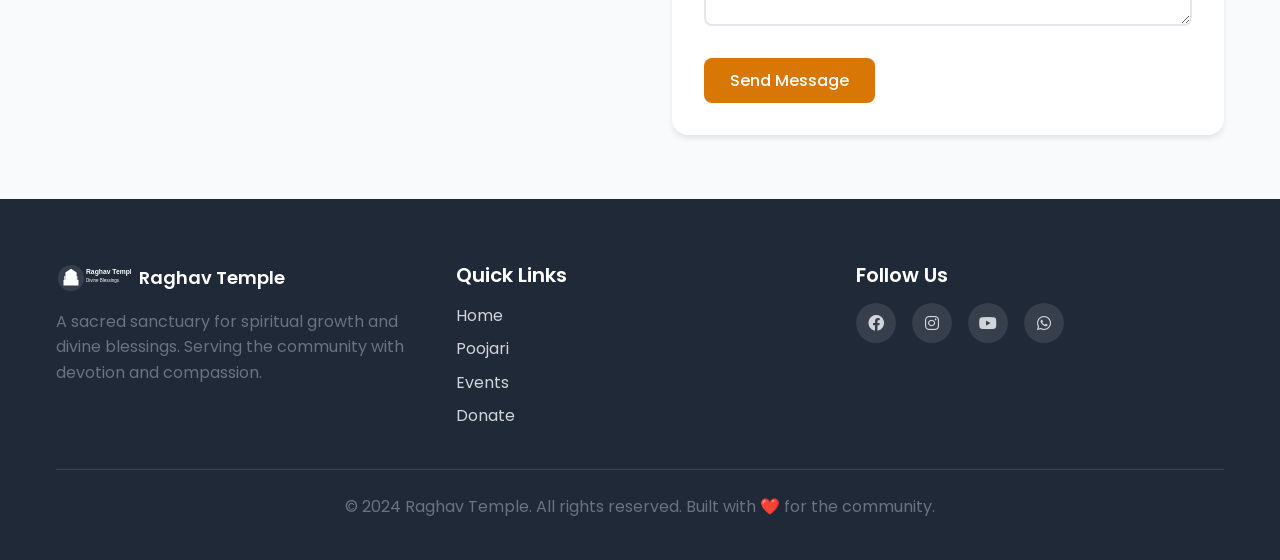
==== commit ed31cc2b: "Remove hero carousel: delete markup, styles and init code" ====
--- a/index.html
+++ b/index.html
@@ -21,7 +21,7 @@
                     <img src="logo-template.svg" alt="Raghav Temple Logo" class="logo-img">
                     <h2>Raghav Temple</h2>
                 </div>
-                <ul class="nav-menu">
+                <ul class="nav-menu" id="nav-menu">
                     <li><a href="#home">Home</a></li>
                     <li><a href="#ads">Local Partners</a></li>
                     <li><a href="#poojari">Poojari</a></li>
@@ -30,11 +30,11 @@
                     <li><a href="#donate">Donate</a></li>
                     <li><a href="#contact">Contact</a></li>
                 </ul>
-                <div class="hamburger">
+                <button class="hamburger" aria-label="Toggle navigation" aria-expanded="false" aria-controls="nav-menu" type="button">
                     <span></span>
                     <span></span>
                     <span></span>
-                </div>
+                </button>
             </div>
         </nav>
     </header>
@@ -62,21 +62,6 @@
                     Contact Us
                 </a>
             </div>
-
-            <!-- Hero image carousel (replaces urgent notice) -->
-            <div class="hero-carousel" aria-label="Temple photos carousel">
-                <div class="carousel-track">
-                    <div class="carousel-item">
-                        <img src="images/backgrounds/hero-reconstruction.jpg" alt="Temple progress">
-                    </div>
-                    <div class="carousel-item">
-                        <img src="images/events/festival-1.jpg" alt="Temple festival">
-                    </div>
-                    <div class="carousel-item">
-                        <img src="images/partners/localbiz-1.jpg" alt="Local partner">
-                    </div>
-                </div>
-            </div>
         </div>
             <div class="hero-image">
             <div class="image-overlay">
--- a/styles.css
+++ b/styles.css
@@ -210,6 +210,10 @@
     display: none;
     flex-direction: column;
     cursor: pointer;
+    background: none;
+    border: none;
+    padding: 0;
+    margin: 0;
 }
 
 .hamburger span {
@@ -218,6 +222,11 @@
     background-color: var(--text-primary);
     margin: 3px 0;
     transition: var(--transition-fast);
+}
+
+.hamburger:focus {
+    outline: 3px solid rgba(217,119,6,0.25);
+    border-radius: 6px;
 }
 
 /* Hero Section */
@@ -474,46 +483,6 @@
     opacity: 1;
 }
 
-/* Hero carousel (small horizontal strip under hero buttons) */
-.hero-carousel {
-    margin-top: var(--spacing-lg);
-    overflow: hidden;
-    border-radius: var(--radius-md);
-    background: linear-gradient(90deg, rgba(255,255,255,0.95), rgba(255,255,255,0.95));
-    padding: 8px 0;
-}
-
-.carousel-track {
-    display: flex;
-    gap: 12px;
-    padding: 0 12px;
-    transition: transform 0.6s cubic-bezier(.22,.9,.37,1);
-    will-change: transform;
-}
-
-.carousel-item {
-    flex: 0 0 260px;
-    border-radius: 8px;
-    overflow: hidden;
-    box-shadow: var(--shadow-light);
-}
-
-.carousel-item img {
-    width: 100%;
-    height: 140px;
-    object-fit: cover;
-    display: block;
-}
-
-@media (max-width: 768px) {
-    .carousel-item { flex: 0 0 200px; }
-    .carousel-item img { height: 120px; }
-}
-
-@media (max-width: 480px) {
-    .carousel-item { flex: 0 0 160px; }
-    .carousel-item img { height: 100px; }
-}
 
 .overlay-content {
     text-align: center;
